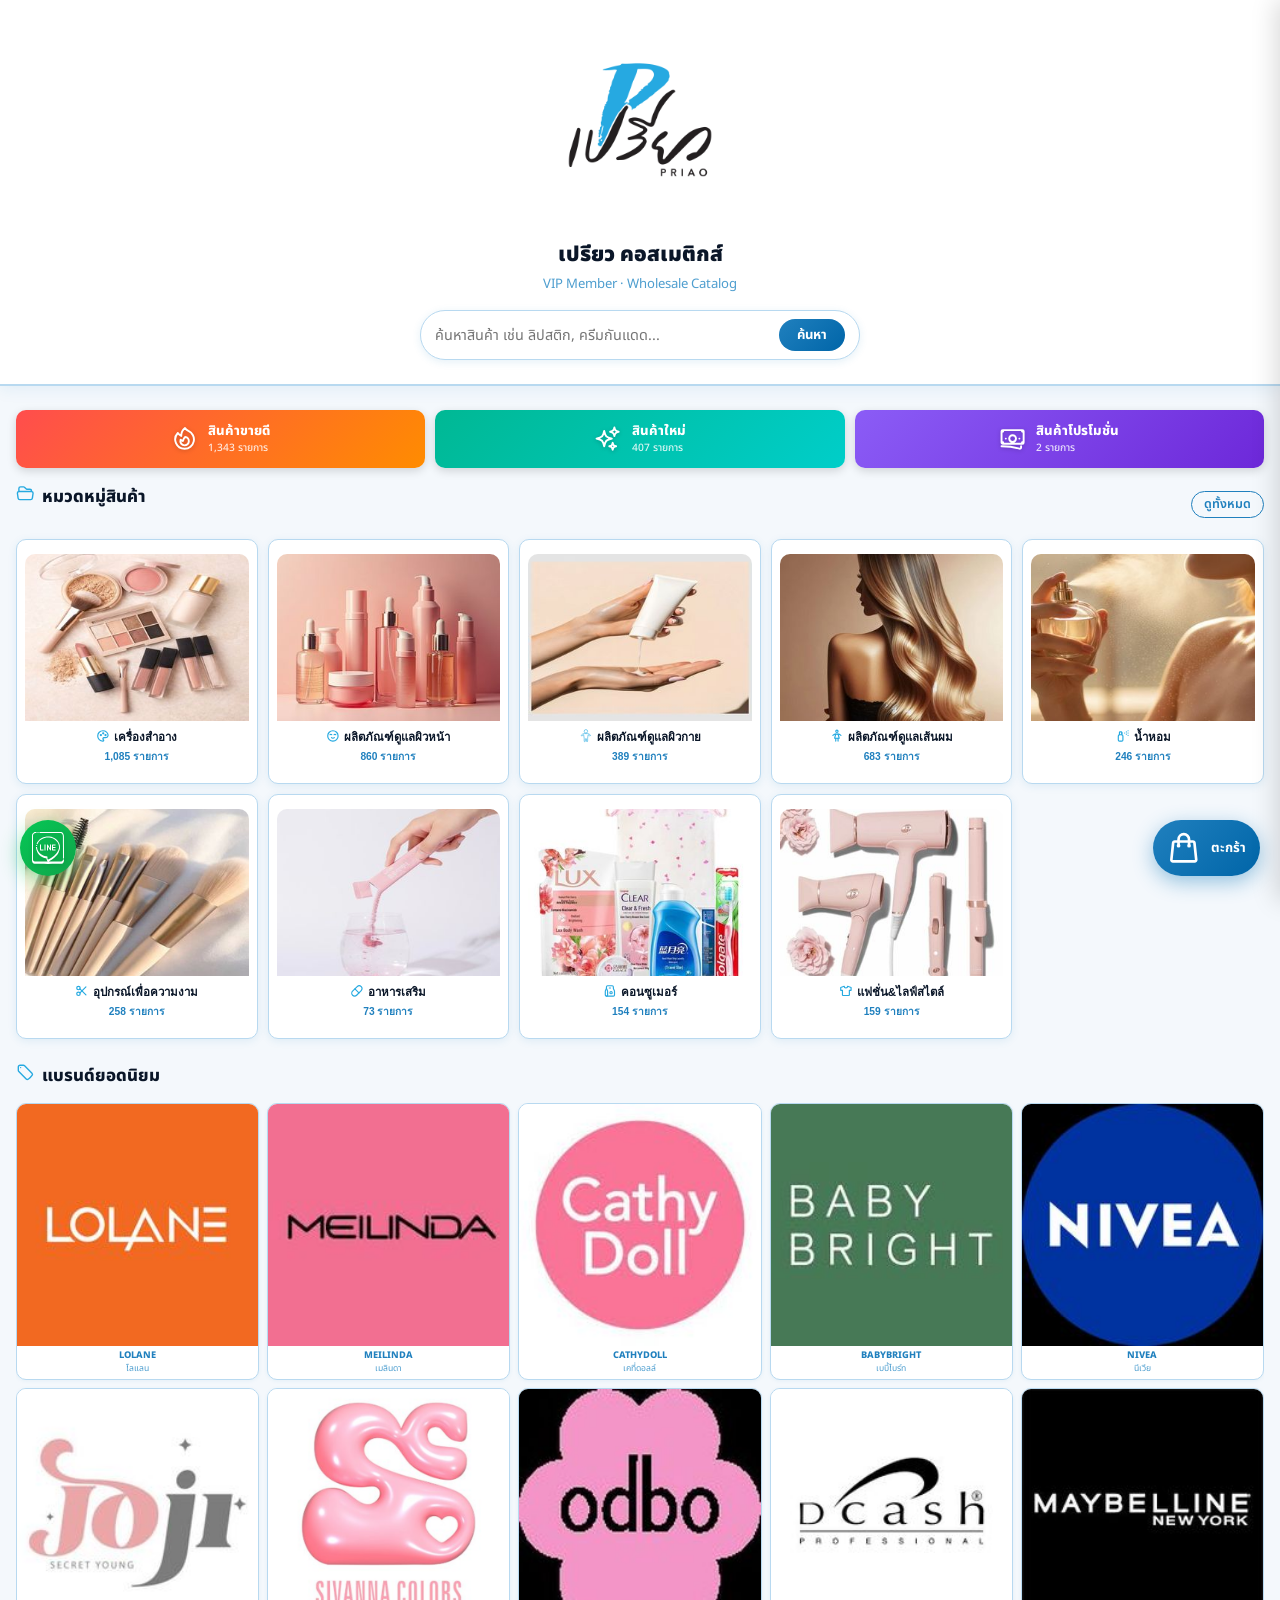
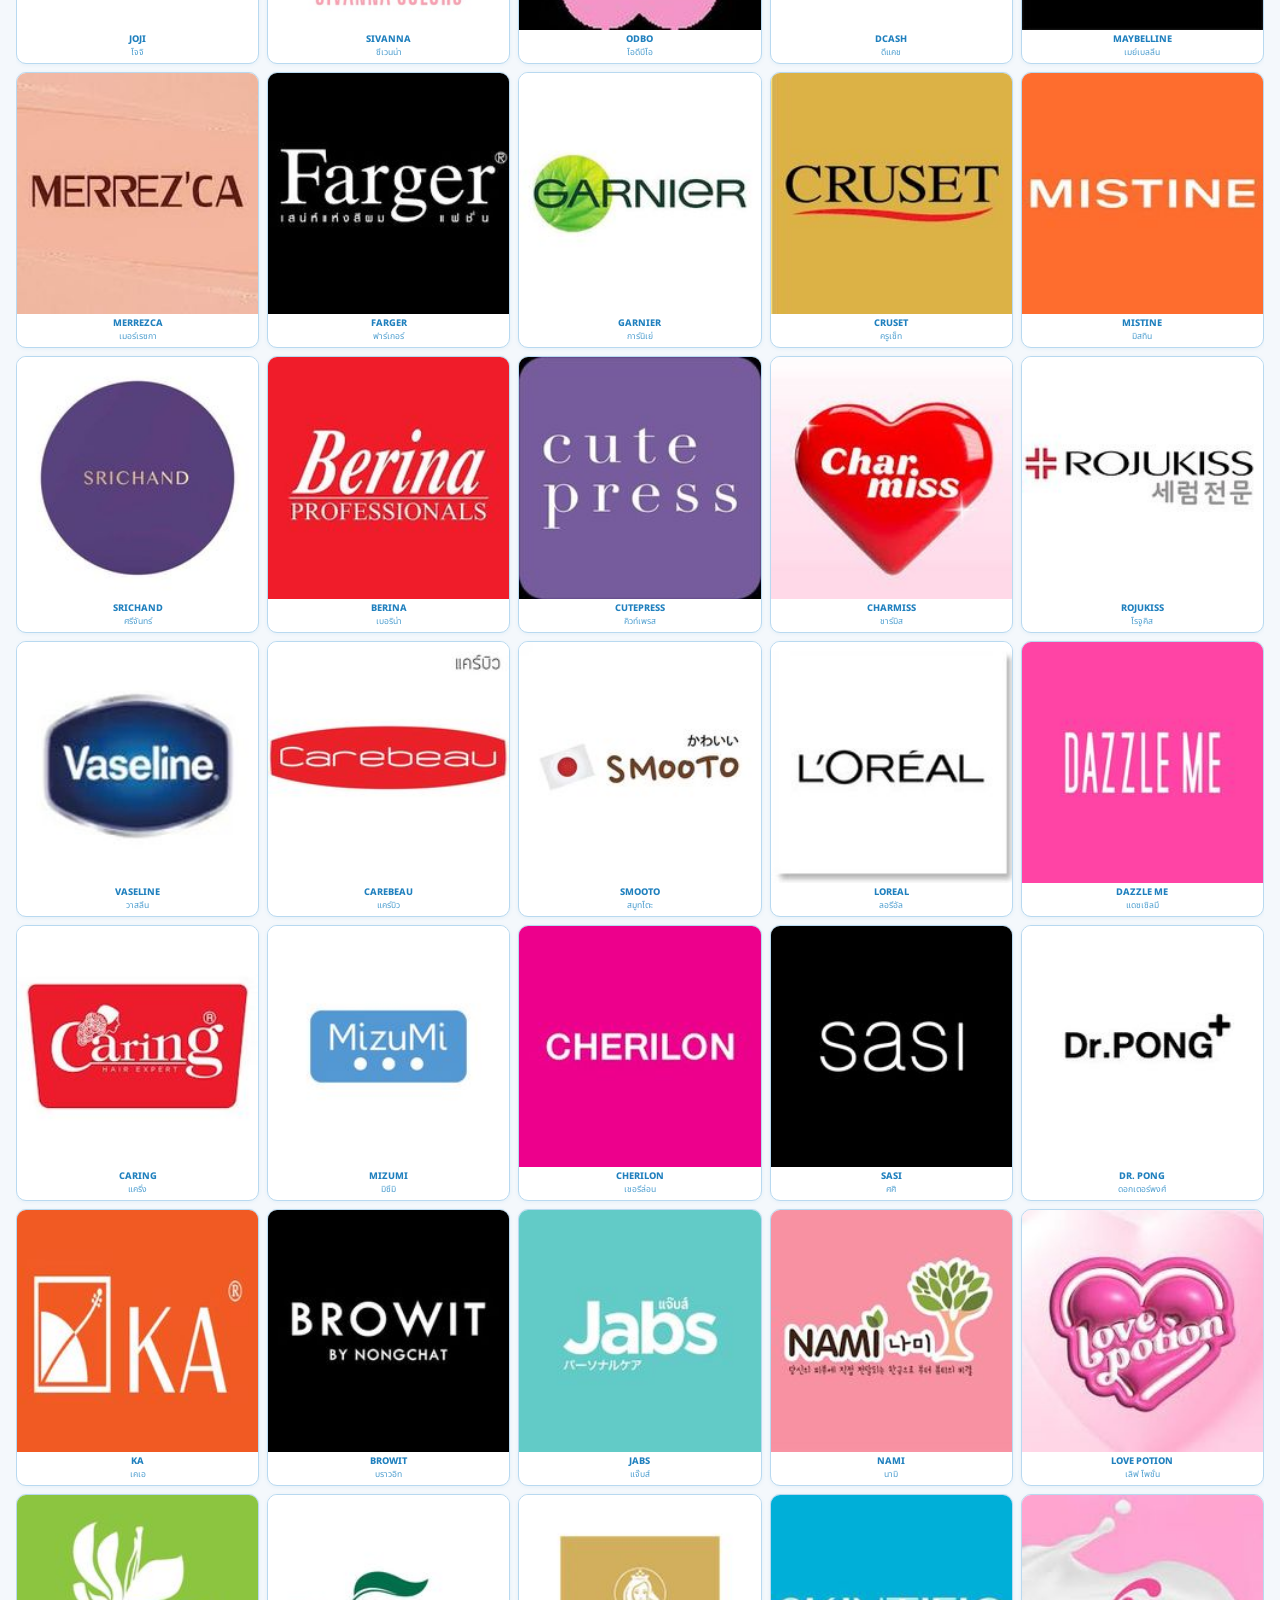
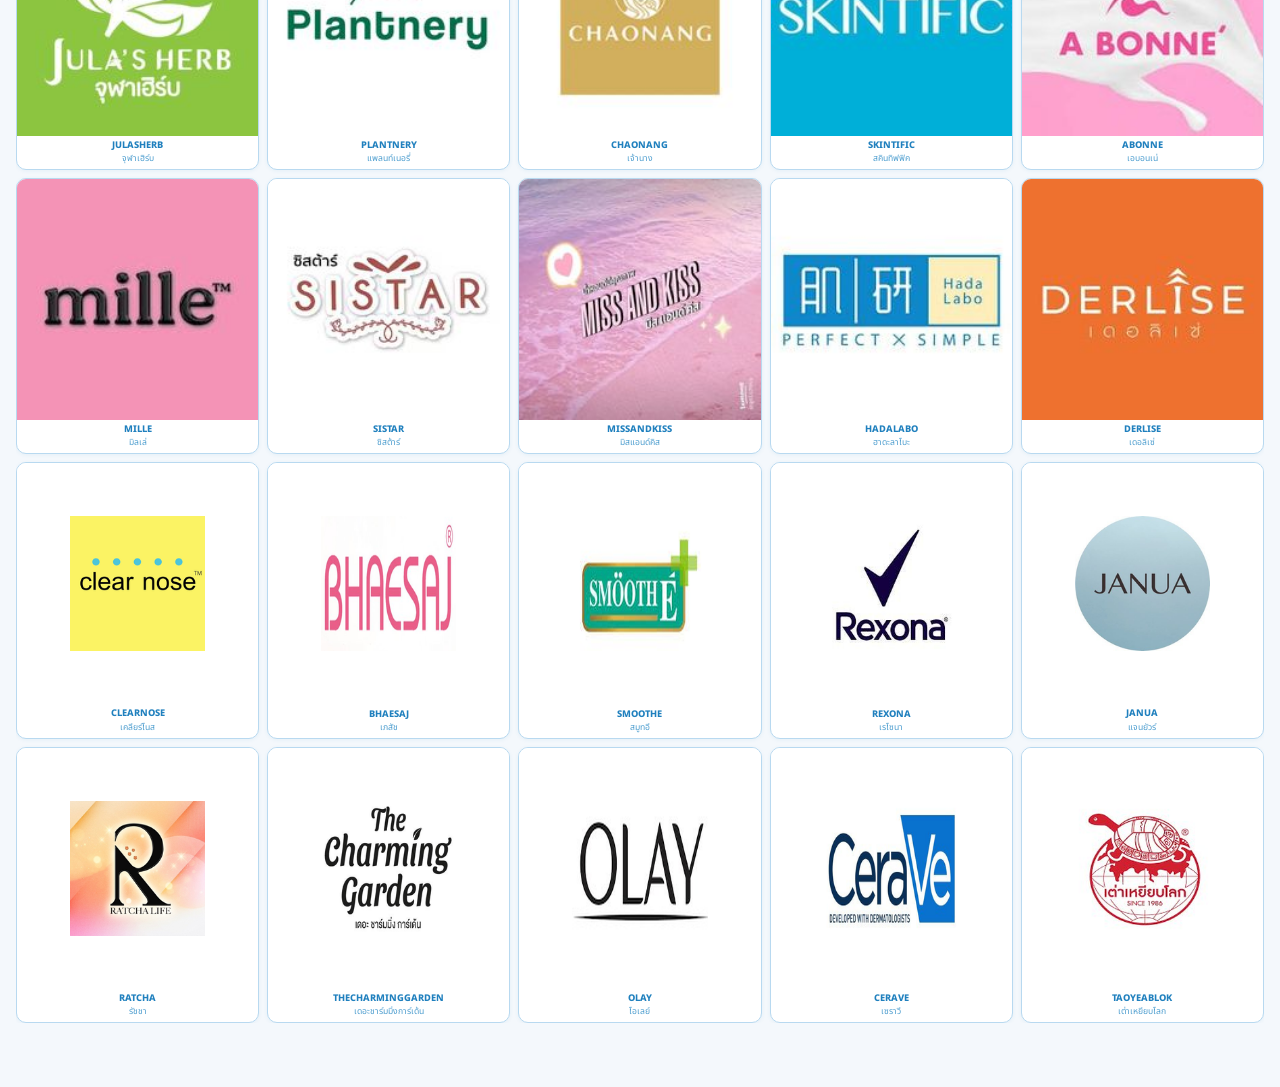
==== index.html @ 3123fd4d "Add files via upload" ====
<!DOCTYPE html>
<html lang="th">
<head>
<meta charset="UTF-8">
<meta name="viewport" content="width=device-width,initial-scale=1">
<!-- CSP ปิดชั่วคราว — เปิด LIFF in LINE app แล้ว block flex sendMessages
     จะกลับมาใส่หลังจาก map CSP violations แบบละเอียดผ่าน Report-Only mode
<meta http-equiv="Content-Security-Policy" content="...">
-->
<meta name="robots" content="noai, noimageai, noindex, nofollow">
<meta name="googlebot" content="noai, noimageai">
<meta name="ChatGPT-User" content="noai">
<meta name="GPTBot" content="noai">
<title>เปรียว คอสเมติกส์ — VIP Catalog</title>
<link rel="preconnect" href="https://fonts.googleapis.com">
<link href="https://fonts.googleapis.com/css2?family=Noto+Sans+Thai:wght@400;600;700;800;900&display=swap" rel="stylesheet">
<script charset="utf-8" src="https://static.line-scdn.net/liff/edge/2/sdk.js"></script>
<link rel="stylesheet" href="css/styles.css">
<link rel="stylesheet" href="css/bottom-nav.css">
</head>
<body>
<div class="loading" id="loading">
  <div class="spinner"></div>
  <div class="loading-txt" id="loadingTxt">กำลังโหลดสินค้า...</div>
  <div style="font-size:.75rem;color:#4e9ecf;margin-top:6px" id="loadingSub">รอสักครู่...</div>
</div>
<div id="home" style="display:none">
  <div class="hero">
    <div onclick="goHome()" style="cursor:pointer;display:inline-block" title="กลับหน้าหลัก"><img class="logo" src="assets/logo.jpg" alt="เปรียว คอสเมติกส์ (กลับหน้าหลัก)"></div>
    <h1 onclick="goHome()" style="cursor:pointer" title="กลับหน้าหลัก">เปรียว คอสเมติกส์</h1>
    <p>VIP Member · Wholesale Catalog</p>
    <div class="search-bar-wrap" style="position:relative;max-width:440px;margin:0 auto">
      <div class="search-bar">
        <input id="homeSearch" type="text" placeholder="ค้นหาสินค้า เช่น ลิปสติก, ครีมกันแดด..." autocomplete="off"
          oninput="onHomeSearchInput(this)"
          onfocus="showSearchSuggestions(this,'homeSearchDropdown')"
          onkeydown="if(event.key==='Enter'){doSearch(this.value);}else if(event.key==='Escape'){closeSearchDropdowns();}">
        <button onclick="doSearch()">ค้นหา</button>
      </div>
      <div class="search-dropdown" id="homeSearchDropdown"></div>
    </div>
  </div>
  <div class="quick-tabs">
    <div class="qtab qtab-hot" onclick="goTag('Hot')">
      <span class="qtab-icon"><svg class="hi-svg" xmlns="http://www.w3.org/2000/svg" fill="none" viewBox="0 0 24 24" stroke-width="1.8" stroke="currentColor" aria-hidden="true"><path stroke-linecap="round" stroke-linejoin="round" d="M15.362 5.214A8.252 8.252 0 0 1 12 21 8.25 8.25 0 0 1 6.038 7.047 8.287 8.287 0 0 0 9 9.601a8.983 8.983 0 0 1 3.361-6.867 8.21 8.21 0 0 0 3 2.48Z"/><path stroke-linecap="round" stroke-linejoin="round" d="M12 18a3.75 3.75 0 0 0 .495-7.467 5.99 5.99 0 0 0-1.925 3.546 5.974 5.974 0 0 1-2.133-1A3.75 3.75 0 0 0 12 18Z"/></svg></span>
      <div class="qtab-label">
        <span class="qtab-title">สินค้าขายดี</span>
        <span class="qtab-sub" id="qtabHotCount">1,320 รายการ</span></div>
    </div>
    <div class="qtab qtab-new" onclick="goTag('New')">
      <span class="qtab-icon"><svg class="hi-svg" xmlns="http://www.w3.org/2000/svg" fill="none" viewBox="0 0 24 24" stroke-width="1.8" stroke="currentColor" aria-hidden="true"><path stroke-linecap="round" stroke-linejoin="round" d="M9.813 15.904 9 18.75l-.813-2.846a4.5 4.5 0 0 0-3.09-3.09L2.25 12l2.846-.813a4.5 4.5 0 0 0 3.09-3.09L9 5.25l.813 2.846a4.5 4.5 0 0 0 3.09 3.09L15.75 12l-2.846.813a4.5 4.5 0 0 0-3.09 3.09ZM18.259 8.715 18 9.75l-.259-1.035a3.375 3.375 0 0 0-2.455-2.456L14.25 6l1.036-.259a3.375 3.375 0 0 0 2.455-2.456L18 2.25l.259 1.035a3.375 3.375 0 0 0 2.456 2.456L21.75 6l-1.035.259a3.375 3.375 0 0 0-2.456 2.456ZM16.894 20.567 16.5 21.75l-.394-1.183a2.25 2.25 0 0 0-1.423-1.423L13.5 18.75l1.183-.394a2.25 2.25 0 0 0 1.423-1.423l.394-1.183.394 1.183a2.25 2.25 0 0 0 1.423 1.423l1.183.394-1.183.394a2.25 2.25 0 0 0-1.423 1.423Z"/></svg></span>
      <div class="qtab-label">
        <span class="qtab-title">สินค้าใหม่</span>
        <span class="qtab-sub" id="qtabNewCount">424 รายการ</span>
      </div>
    </div>
    <div class="qtab qtab-promo" onclick="goTag('Promo')">
      <span class="qtab-icon"><svg class="hi-svg" xmlns="http://www.w3.org/2000/svg" fill="none" viewBox="0 0 24 24" stroke-width="1.8" stroke="currentColor" aria-hidden="true"><path stroke-linecap="round" stroke-linejoin="round" d="M2.25 18.75a60.07 60.07 0 0 1 15.797 2.101c.727.198 1.453-.342 1.453-1.096V18.75M3.75 4.5v.75A.75.75 0 0 1 3 6h-.75m0 0v-.375c0-.621.504-1.125 1.125-1.125H20.25M2.25 6v9m18-10.5v.75c0 .414.336.75.75.75h.75m-1.5-1.5h.375c.621 0 1.125.504 1.125 1.125v9.75c0 .621-.504 1.125-1.125 1.125h-.375m1.5-1.5H21a.75.75 0 0 0-.75.75v.75m0 0H3.75m0 0h-.375a1.125 1.125 0 0 1-1.125-1.125V15m1.5 1.5v-.75A.75.75 0 0 0 3 15h-.75M15 12a3 3 0 1 1-6 0 3 3 0 0 1 6 0Zm3 0h.008v.008H18V12Zm-12 0h.008v.008H6V12Z"/></svg></span>
      <div class="qtab-label">
        <span class="qtab-title">สินค้าโปรโมชั่น</span>
        <span class="qtab-sub" id="qtabPromoCount">— รายการ</span>
      </div>
    </div>
  </div>

  <div class="sec">
    <div class="sec-hdr">
      <span class="sec-title"><span class="sec-title-icon"><svg class="hi-svg" xmlns="http://www.w3.org/2000/svg" fill="none" viewBox="0 0 24 24" stroke-width="1.8" stroke="currentColor" aria-hidden="true"><path stroke-linecap="round" stroke-linejoin="round" d="M3.75 9.776c.112-.017.227-.026.344-.026h15.812c.117 0 .232.009.344.026m-16.5 0a2.25 2.25 0 0 0-1.883 2.542l.857 6a2.25 2.25 0 0 0 2.227 1.932H19.05a2.25 2.25 0 0 0 2.227-1.932l.857-6a2.25 2.25 0 0 0-1.883-2.542m-16.5 0V6A2.25 2.25 0 0 1 6 3.75h3.879a1.5 1.5 0 0 1 1.06.44l2.122 2.12a1.5 1.5 0 0 0 1.06.44H18A2.25 2.25 0 0 1 20.25 9v.776"/></svg></span> หมวดหมู่สินค้า</span>
      <button class="sec-all" onclick="goCat('all')">ดูทั้งหมด</button>
    </div>
    <div class="cat-grid">
<button class="cat-card" onclick="goCat('C01')"><img class="cat-card__img" src="assets/categories/C01.jpg" alt="💄 เครื่องสำอาง"><div class="cat-card__body"><div class="cat-name"><span class="cat-card__icon"><svg class="cat-card__icon-svg" xmlns="http://www.w3.org/2000/svg" viewBox="0 0 24 24" fill="none" stroke="currentColor" stroke-width="2" stroke-linecap="round" stroke-linejoin="round"><path d="M12 21a9 9 0 0 1 0 -18c4.97 0 9 3.582 9 8c0 1.06 -.474 2.078 -1.318 2.828c-.844 .75 -1.989 1.172 -3.182 1.172h-2.5a2 2 0 0 0 -1 3.75a1.3 1.3 0 0 1 -1 2.25"/><path d="M7.5 10.5a1 1 0 1 0 2 0a1 1 0 1 0 -2 0"/><path d="M11.5 7.5a1 1 0 1 0 2 0a1 1 0 1 0 -2 0"/><path d="M15.5 10.5a1 1 0 1 0 2 0a1 1 0 1 0 -2 0"/></svg></span>เครื่องสำอาง</div><div class="cat-cnt">1,085 รายการ</div></div></button>
<button class="cat-card" onclick="goCat('C02')"><img class="cat-card__img" src="assets/categories/C02.jpg" alt="🧴 ผลิตภัณฑ์ดูแลผิวหน้า"><div class="cat-card__body"><div class="cat-name"><span class="cat-card__icon"><svg class="cat-card__icon-svg" xmlns="http://www.w3.org/2000/svg" viewBox="0 0 24 24" fill="none" stroke="currentColor" stroke-width="2" stroke-linecap="round" stroke-linejoin="round"><path d="M12 21a9 9 0 1 1 0 -18a9 9 0 0 1 0 18"/><path d="M10 10c-.5 -1 -2.5 -1 -3 0"/><path d="M17 10c-.5 -1 -2.5 -1 -3 0"/><path d="M14.5 15a3.5 3.5 0 0 1 -5 0"/></svg></span>ผลิตภัณฑ์ดูแลผิวหน้า</div><div class="cat-cnt">860 รายการ</div></div></button>
<button class="cat-card" onclick="goCat('C03')"><img class="cat-card__img" src="assets/categories/C03.jpg" alt="🛁 ผลิตภัณฑ์ดูแลผิวกาย"><div class="cat-card__body"><div class="cat-name"><span class="cat-card__icon"><svg class="cat-card__icon-svg" xmlns="http://www.w3.org/2000/svg" viewBox="0 0 24 24" fill="currentColor"><path d="M15 8c1.628 0 3.2 .787 4.707 2.293a1 1 0 0 1 -1.414 1.414c-.848 -.848 -1.662 -1.369 -2.444 -1.587l-.849 5.944v4.936a1 1 0 0 1 -2 0v-4h-2v4a1 1 0 0 1 -2 0v-4.929l-.85 -5.951c-.781 .218 -1.595 .739 -2.443 1.587a1 1 0 1 1 -1.414 -1.414c1.506 -1.506 3.08 -2.293 4.707 -2.293z"/><path d="M12 1a3 3 0 1 1 -3 3l.005 -.176a3 3 0 0 1 2.995 -2.824"/></svg></span>ผลิตภัณฑ์ดูแลผิวกาย</div><div class="cat-cnt">389 รายการ</div></div></button>
<button class="cat-card" onclick="goCat('C04')"><img class="cat-card__img" src="assets/categories/C04.jpg" alt="💆 ผลิตภัณฑ์ดูแลเส้นผม"><div class="cat-card__body"><div class="cat-name"><span class="cat-card__icon"><svg class="cat-card__icon-svg" xmlns="http://www.w3.org/2000/svg" viewBox="0 0 24 24" fill="none" stroke="currentColor" stroke-width="2" stroke-linecap="round" stroke-linejoin="round"><path d="M10 16v5"/><path d="M14 16v5"/><path d="M8 16h8l-2 -7h-4l-2 7"/><path d="M5 11c1.667 -1.333 3.333 -2 5 -2"/><path d="M19 11c-1.667 -1.333 -3.333 -2 -5 -2"/><path d="M10 4a2 2 0 1 0 4 0a2 2 0 1 0 -4 0"/></svg></span>ผลิตภัณฑ์ดูแลเส้นผม</div><div class="cat-cnt">683 รายการ</div></div></button>
<button class="cat-card" onclick="goCat('C05')"><img class="cat-card__img" src="assets/categories/C05.jpg" alt="🌸 น้ำหอม"><div class="cat-card__body"><div class="cat-name"><span class="cat-card__icon"><svg class="cat-card__icon-svg" xmlns="http://www.w3.org/2000/svg" viewBox="0 0 24 24" fill="none" stroke="currentColor" stroke-width="2" stroke-linecap="round" stroke-linejoin="round"><path d="M4 12a2 2 0 0 1 2 -2h4a2 2 0 0 1 2 2v7a2 2 0 0 1 -2 2h-4a2 2 0 0 1 -2 -2l0 -7"/><path d="M6 10v-4a1 1 0 0 1 1 -1h2a1 1 0 0 1 1 1v4"/><path d="M15 7h.01"/><path d="M18 9h.01"/><path d="M18 5h.01"/><path d="M21 3h.01"/><path d="M21 7h.01"/><path d="M21 11h.01"/><path d="M10 7h1"/></svg></span>น้ำหอม</div><div class="cat-cnt">246 รายการ</div></div></button>
<button class="cat-card" onclick="goCat('C06')"><img class="cat-card__img" src="assets/categories/C06.jpg" alt="🛍️ อุปกรณ์เพื่อความงาม"><div class="cat-card__body"><div class="cat-name"><span class="cat-card__icon"><svg class="cat-card__icon-svg" xmlns="http://www.w3.org/2000/svg" viewBox="0 0 24 24" fill="none" stroke="currentColor" stroke-width="2" stroke-linecap="round" stroke-linejoin="round"><path d="M3 7a3 3 0 1 0 6 0a3 3 0 1 0 -6 0"/><path d="M3 17a3 3 0 1 0 6 0a3 3 0 1 0 -6 0"/><path d="M8.6 8.6l10.4 10.4"/><path d="M8.6 15.4l10.4 -10.4"/></svg></span>อุปกรณ์เพื่อความงาม</div><div class="cat-cnt">258 รายการ</div></div></button>
<button class="cat-card" onclick="goCat('C07')"><img class="cat-card__img" src="assets/categories/C07.jpg" alt="💊 อาหารเสริม"><div class="cat-card__body"><div class="cat-name"><span class="cat-card__icon"><svg class="cat-card__icon-svg" xmlns="http://www.w3.org/2000/svg" viewBox="0 0 24 24" fill="none" stroke="currentColor" stroke-width="2" stroke-linecap="round" stroke-linejoin="round"><path d="M4.5 12.5l8 -8a4.94 4.94 0 0 1 7 7l-8 8a4.94 4.94 0 0 1 -7 -7"/><path d="M8.5 8.5l7 7"/></svg></span>อาหารเสริม</div><div class="cat-cnt">73 รายการ</div></div></button>
<button class="cat-card" onclick="goCat('C08')"><img class="cat-card__img" src="assets/categories/C08.jpg" alt="🛒 คอนซูเมอร์"><div class="cat-card__body"><div class="cat-name"><span class="cat-card__icon"><svg class="cat-card__icon-svg" xmlns="http://www.w3.org/2000/svg" viewBox="0 0 24 24" fill="none" stroke="currentColor" stroke-width="2" stroke-linecap="round" stroke-linejoin="round"><path d="M8 3h8a2 2 0 0 1 2 2v1.82a5 5 0 0 0 .528 2.236l.944 1.888a5 5 0 0 1 .528 2.236v5.82a2 2 0 0 1 -2 2h-12a2 2 0 0 1 -2 -2v-5.82a5 5 0 0 1 .528 -2.236l1.472 -2.944v-3a2 2 0 0 1 2 -2"/><path d="M12 15a2 2 0 1 0 4 0a2 2 0 1 0 -4 0"/><path d="M6 21a2 2 0 0 0 2 -2v-5.82a5 5 0 0 0 -.528 -2.236l-1.472 -2.944"/><path d="M11 7h2"/></svg></span>คอนซูเมอร์</div><div class="cat-cnt">154 รายการ</div></div></button>
<button class="cat-card" onclick="goCat('C09')"><img class="cat-card__img" src="assets/categories/C09.jpg" alt="👜 แฟชั่น&amp;ไลฟ์สไตล์"><div class="cat-card__body"><div class="cat-name"><span class="cat-card__icon"><svg class="cat-card__icon-svg" xmlns="http://www.w3.org/2000/svg" viewBox="0 0 24 24" fill="none" stroke="currentColor" stroke-width="2" stroke-linecap="round" stroke-linejoin="round"><path d="M15 4l6 2v5h-3v8a1 1 0 0 1 -1 1h-10a1 1 0 0 1 -1 -1v-8h-3v-5l6 -2a3 3 0 0 0 6 0"/></svg></span>แฟชั่น&amp;ไลฟ์สไตล์</div><div class="cat-cnt">159 รายการ</div></div></button>
    </div>
  </div>
  <div class="sec">
    <div class="sec-title"><span class="sec-title-icon"><svg class="hi-svg" xmlns="http://www.w3.org/2000/svg" fill="none" viewBox="0 0 24 24" stroke-width="1.8" stroke="currentColor" aria-hidden="true"><path stroke-linecap="round" stroke-linejoin="round" d="M9.568 3H5.25A2.25 2.25 0 0 0 3 5.25v4.318c0 .597.237 1.17.659 1.591l9.581 9.581c.699.699 1.78.872 2.607.33a18.095 18.095 0 0 0 5.223-5.223c.542-.827.369-1.908-.33-2.607L11.16 3.66A2.25 2.25 0 0 0 9.568 3Z"/><path stroke-linecap="round" stroke-linejoin="round" d="M6 6h.008v.008H6V6Z"/></svg></span> แบรนด์ยอดนิยม</div>
    <div class="brand-grid">
<div class="bsq" onclick="goB('LOLANE โลแลน')" title="LOLANE โลแลน"><img src="assets/brands/LOLANE.jpg" alt="LOLANE"><div class="bsq-en">LOLANE</div><div class="bsq-th">โลแลน</div></div>
<div class="bsq" onclick="goB('MEILINDA เมลินดา')" title="MEILINDA เมลินดา"><img src="assets/brands/MEILINDA.jpg" alt="MEILINDA"><div class="bsq-en">MEILINDA</div><div class="bsq-th">เมลินดา</div></div>
<div class="bsq" onclick="goB('CATHYDOLL เคที่ดอลล์')" title="CATHYDOLL เคที่ดอลล์"><img src="assets/brands/CATHYDOLL.jpg" alt="CATHYDOLL"><div class="bsq-en">CATHYDOLL</div><div class="bsq-th">เคที่ดอลล์</div></div>
<div class="bsq" onclick="goB('BABYBRIGHT เบบี้ไบร์ท')" title="BABYBRIGHT เบบี้ไบร์ท"><img src="assets/brands/BABYBRIGHT.jpg" alt="BABYBRIGHT"><div class="bsq-en">BABYBRIGHT</div><div class="bsq-th">เบบี้ไบร์ท</div></div>
<div class="bsq" onclick="goB('NIVEA นีเวีย')" title="NIVEA นีเวีย"><img src="assets/brands/NIVEA.jpg" alt="NIVEA"><div class="bsq-en">NIVEA</div><div class="bsq-th">นีเวีย</div></div>
<div class="bsq" onclick="goB('JOJI โจจิ')" title="JOJI โจจิ"><img src="assets/brands/JOJI.jpg" alt="JOJI"><div class="bsq-en">JOJI</div><div class="bsq-th">โจจิ</div></div>
<div class="bsq" onclick="goB('SIVANNA ซีเวนน่า')" title="SIVANNA ซีเวนน่า"><img src="assets/brands/SIVANNA.png" alt="SIVANNA"><div class="bsq-en">SIVANNA</div><div class="bsq-th">ซีเวนน่า</div></div>
<div class="bsq" onclick="goB('ODBO โอดีบีโอ')" title="ODBO โอดีบีโอ"><img src="assets/brands/ODBO.jpg" alt="ODBO"><div class="bsq-en">ODBO</div><div class="bsq-th">โอดีบีโอ</div></div>
<div class="bsq" onclick="goB('DCASH ดีแคช')" title="DCASH ดีแคช"><img src="assets/brands/DCASH.jpg" alt="DCASH"><div class="bsq-en">DCASH</div><div class="bsq-th">ดีแคช</div></div>
<div class="bsq" onclick="goB('MAYBELLINE เมย์เบลลีน')" title="MAYBELLINE เมย์เบลลีน"><img src="assets/brands/MAYBELLINE.jpg" alt="MAYBELLINE"><div class="bsq-en">MAYBELLINE</div><div class="bsq-th">เมย์เบลลีน</div></div>
<div class="bsq" onclick="goB('MERREZCA เมอร์เรซกา')" title="MERREZCA เมอร์เรซกา"><img src="assets/brands/MERREZCA.jpg" alt="MERREZCA"><div class="bsq-en">MERREZCA</div><div class="bsq-th">เมอร์เรซกา</div></div>
<div class="bsq" onclick="goB('FARGER ฟาร์เกอร์')" title="FARGER ฟาร์เกอร์"><img src="assets/brands/FARGER.jpg" alt="FARGER"><div class="bsq-en">FARGER</div><div class="bsq-th">ฟาร์เกอร์</div></div>
<div class="bsq" onclick="goB('GARNIER การ์นิเย่')" title="GARNIER การ์นิเย่"><img src="assets/brands/GARNIER.jpg" alt="GARNIER"><div class="bsq-en">GARNIER</div><div class="bsq-th">การ์นิเย่</div></div>
<div class="bsq" onclick="goB('CRUSET ครูเซ็ท')" title="CRUSET ครูเซ็ท"><img src="assets/brands/CRUSET.jpg" alt="CRUSET"><div class="bsq-en">CRUSET</div><div class="bsq-th">ครูเซ็ท</div></div>
<div class="bsq" onclick="goB('MISTINE มิสทิน')" title="MISTINE มิสทิน"><img src="assets/brands/MISTINE.jpg" alt="MISTINE"><div class="bsq-en">MISTINE</div><div class="bsq-th">มิสทิน</div></div>
<div class="bsq" onclick="goB('SRICHAND ศรีจันทร์')" title="SRICHAND ศรีจันทร์"><img src="assets/brands/SRICHAND.jpg" alt="SRICHAND"><div class="bsq-en">SRICHAND</div><div class="bsq-th">ศรีจันทร์</div></div>
<div class="bsq" onclick="goB('BERINA เบอริน่า')" title="BERINA เบอริน่า"><img src="assets/brands/BERINA.jpg" alt="BERINA"><div class="bsq-en">BERINA</div><div class="bsq-th">เบอริน่า</div></div>
<div class="bsq" onclick="goB('CUTEPRESS คิวท์เพรส')" title="CUTEPRESS คิวท์เพรส"><img src="assets/brands/CUTEPRESS.jpg" alt="CUTEPRESS"><div class="bsq-en">CUTEPRESS</div><div class="bsq-th">คิวท์เพรส</div></div>
<div class="bsq" onclick="goB('CHARMISS ชาร์มิส')" title="CHARMISS ชาร์มิส"><img src="assets/brands/CHARMISS.jpg" alt="CHARMISS"><div class="bsq-en">CHARMISS</div><div class="bsq-th">ชาร์มิส</div></div>
<div class="bsq" onclick="goB('ROJUKISS โรจูคิส')" title="ROJUKISS โรจูคิส"><img src="assets/brands/ROJUKISS.jpg" alt="ROJUKISS"><div class="bsq-en">ROJUKISS</div><div class="bsq-th">โรจูคิส</div></div>
<div class="bsq" onclick="goB('VASELINE วาสลีน')" title="VASELINE วาสลีน"><img src="assets/brands/VASELINE.jpg" alt="VASELINE"><div class="bsq-en">VASELINE</div><div class="bsq-th">วาสลีน</div></div>
<div class="bsq" onclick="goB('CAREBEAU แคร์บิว')" title="CAREBEAU แคร์บิว"><img src="assets/brands/CAREBEAU.jpg" alt="CAREBEAU"><div class="bsq-en">CAREBEAU</div><div class="bsq-th">แคร์บิว</div></div>
<div class="bsq" onclick="goB('SMOOTO สมูทโตะ')" title="SMOOTO สมูทโตะ"><img src="assets/brands/SMOOTO.jpg" alt="SMOOTO"><div class="bsq-en">SMOOTO</div><div class="bsq-th">สมูทโตะ</div></div>
<div class="bsq" onclick="goB('LOREAL ลอรีอัล')" title="LOREAL ลอรีอัล"><img src="assets/brands/LOREAL.jpg" alt="LOREAL"><div class="bsq-en">LOREAL</div><div class="bsq-th">ลอรีอัล</div></div>
<div class="bsq" onclick="goB('DAZZLE ME แดซเซิลมี')" title="DAZZLE ME แดซเซิลมี"><img src="assets/brands/DAZZLE.jpg" alt="DAZZLE ME"><div class="bsq-en">DAZZLE ME</div><div class="bsq-th">แดซเซิลมี</div></div>
<div class="bsq" onclick="goB('CARING แคริ่ง')" title="CARING แคริ่ง"><img src="assets/brands/CARING.jpg" alt="CARING"><div class="bsq-en">CARING</div><div class="bsq-th">แคริ่ง</div></div>
<div class="bsq" onclick="goB('MIZUMI มิซึมิ')" title="MIZUMI มิซึมิ"><img src="assets/brands/MIZUMI.jpg" alt="MIZUMI"><div class="bsq-en">MIZUMI</div><div class="bsq-th">มิซึมิ</div></div>
<div class="bsq" onclick="goB('CHERILON เชอรีล่อน')" title="CHERILON เชอรีล่อน"><img src="assets/brands/CHERILON.jpg" alt="CHERILON"><div class="bsq-en">CHERILON</div><div class="bsq-th">เชอรีล่อน</div></div>
<div class="bsq" onclick="goB('SASI ศศิ')" title="SASI ศศิ"><img src="assets/brands/SASI.jpg" alt="SASI"><div class="bsq-en">SASI</div><div class="bsq-th">ศศิ</div></div>
<div class="bsq" onclick="goB('DR. PONG ดอกเตอร์พงศ์')" title="DR. PONG ดอกเตอร์พงศ์"><img src="assets/brands/DR.jpg" alt="DR. PONG"><div class="bsq-en">DR. PONG</div><div class="bsq-th">ดอกเตอร์พงศ์</div></div>
<div class="bsq" onclick="goB('KA เคเอ')" title="KA เคเอ"><img src="assets/brands/KA.jpg" alt="KA"><div class="bsq-en">KA</div><div class="bsq-th">เคเอ</div></div>
<div class="bsq" onclick="goB('BROWIT บราวอิท')" title="BROWIT บราวอิท"><img src="assets/brands/BROWIT.jpg" alt="BROWIT"><div class="bsq-en">BROWIT</div><div class="bsq-th">บราวอิท</div></div>
<div class="bsq" onclick="goB('JABS แจ๊บส์')" title="JABS แจ๊บส์"><img src="assets/brands/JABS.jpg" alt="JABS"><div class="bsq-en">JABS</div><div class="bsq-th">แจ๊บส์</div></div>
<div class="bsq" onclick="goB('NAMI นามิ')" title="NAMI นามิ"><img src="assets/brands/NAMI.jpg" alt="NAMI"><div class="bsq-en">NAMI</div><div class="bsq-th">นามิ</div></div>
<div class="bsq" onclick="goB('LOVE POTION เลิฟ โพชั่น')" title="LOVE POTION เลิฟ โพชั่น"><img src="assets/brands/LOVE.jpg" alt="LOVE POTION"><div class="bsq-en">LOVE POTION</div><div class="bsq-th">เลิฟ โพชั่น</div></div>
<div class="bsq" onclick="goB('JULASHERB จุฬาเฮิร์บ')" title="JULASHERB จุฬาเฮิร์บ"><img src="assets/brands/JULASHERB.jpg" alt="JULASHERB"><div class="bsq-en">JULASHERB</div><div class="bsq-th">จุฬาเฮิร์บ</div></div>
<div class="bsq" onclick="goB('PLANTNERY แพลนท์เนอรี่')" title="PLANTNERY แพลนท์เนอรี่"><img src="assets/brands/PLANTNERY.jpg" alt="PLANTNERY"><div class="bsq-en">PLANTNERY</div><div class="bsq-th">แพลนท์เนอรี่</div></div>
<div class="bsq" onclick="goB('CHAONANG เจ้านาง')" title="CHAONANG เจ้านาง"><img src="assets/brands/CHAONANG.jpg" alt="CHAONANG"><div class="bsq-en">CHAONANG</div><div class="bsq-th">เจ้านาง</div></div>
<div class="bsq" onclick="goB('SKINTIFIC สคินทิฟฟิค')" title="SKINTIFIC สคินทิฟฟิค"><img src="assets/brands/SKINTIFIC.jpg" alt="SKINTIFIC"><div class="bsq-en">SKINTIFIC</div><div class="bsq-th">สคินทิฟฟิค</div></div>
<div class="bsq" onclick="goB('ABONNE เอบอนเน่')" title="ABONNE เอบอนเน่"><img src="assets/brands/ABONNE.jpg" alt="ABONNE"><div class="bsq-en">ABONNE</div><div class="bsq-th">เอบอนเน่</div></div>
<div class="bsq" onclick="goB('MILLE มิลเล่')" title="MILLE มิลเล่"><img src="assets/brands/MILLE.jpg" alt="MILLE"><div class="bsq-en">MILLE</div><div class="bsq-th">มิลเล่</div></div>
<div class="bsq" onclick="goB('SISTAR ซิสต้าร์')" title="SISTAR ซิสต้าร์"><img src="assets/brands/SISTAR.jpg" alt="SISTAR"><div class="bsq-en">SISTAR</div><div class="bsq-th">ซิสต้าร์</div></div>
<div class="bsq" onclick="goB('MISSANDKISS มิสแอนด์คิส')" title="MISSANDKISS มิสแอนด์คิส"><img src="assets/brands/MISSANDKISS.jpg" alt="MISSANDKISS"><div class="bsq-en">MISSANDKISS</div><div class="bsq-th">มิสแอนด์คิส</div></div>
<div class="bsq" onclick="goB('HADALABO ฮาดะลาโบะ')" title="HADALABO ฮาดะลาโบะ"><img src="assets/brands/HADALABO.jpg" alt="HADALABO"><div class="bsq-en">HADALABO</div><div class="bsq-th">ฮาดะลาโบะ</div></div>
<div class="bsq" onclick="goB('DERLISE เดอลิเซ่')" title="DERLISE เดอลิเซ่"><img src="assets/brands/DERLISE.jpg" alt="DERLISE"><div class="bsq-en">DERLISE</div><div class="bsq-th">เดอลิเซ่</div></div>
<div class="bsq" onclick="goB('CLEARNOSE เคลียร์โนส')" title="CLEARNOSE เคลียร์โนส"><img class="logo" src="assets/brands/CLEARNOSE.png" alt="CLEARNOSE"><div class="bsq-en">CLEARNOSE</div><div class="bsq-th">เคลียร์โนส</div></div>
<div class="bsq" onclick="goB('BHAESAJ เภสัช')" title="BHAESAJ เภสัช"><img class="logo" src="assets/brands/BHAESAJ.png" alt="BHAESAJ"><div class="bsq-en">BHAESAJ</div><div class="bsq-th">เภสัช</div></div>
<div class="bsq" onclick="goB('SMOOTHE สมูทอี')" title="SMOOTHE สมูทอี"><img class="logo" src="assets/brands/SMOOTHE.png" alt="SMOOTHE"><div class="bsq-en">SMOOTHE</div><div class="bsq-th">สมูทอี</div></div>
<div class="bsq" onclick="goB('REXONA เรโซนา')" title="REXONA เรโซนา"><img class="logo" src="assets/brands/REXONA.png" alt="REXONA"><div class="bsq-en">REXONA</div><div class="bsq-th">เรโซนา</div></div>
<div class="bsq" onclick="goB('JANUA แจนยัวร์')" title="JANUA แจนยัวร์"><img class="logo" src="assets/brands/JANUA.png" alt="JANUA"><div class="bsq-en">JANUA</div><div class="bsq-th">แจนยัวร์</div></div>
<div class="bsq" onclick="goB('RATCHA รัชชา')" title="RATCHA รัชชา"><img class="logo" src="assets/brands/RATCHA.png" alt="RATCHA"><div class="bsq-en">RATCHA</div><div class="bsq-th">รัชชา</div></div>
<div class="bsq" onclick="goB('THECHARMINGGARDEN เดอะชาร์มมิ่งการ์เด้น')" title="THECHARMINGGARDEN เดอะชาร์มมิ่งการ์เด้น"><img class="logo" src="assets/brands/THECHARMINGGARDEN.png" alt="THECHARMINGGARDEN"><div class="bsq-en">THECHARMINGGARDEN</div><div class="bsq-th">เดอะชาร์มมิ่งการ์เด้น</div></div>
<div class="bsq" onclick="goB('OLAY โอเลย์')" title="OLAY โอเลย์"><img class="logo" src="assets/brands/OLAY.png" alt="OLAY"><div class="bsq-en">OLAY</div><div class="bsq-th">โอเลย์</div></div>
<div class="bsq" onclick="goB('CERAVE เซราวี')" title="CERAVE เซราวี"><img class="logo" src="assets/brands/CERAVE.png" alt="CERAVE"><div class="bsq-en">CERAVE</div><div class="bsq-th">เซราวี</div></div>
<div class="bsq" onclick="goB('TAOYEABLOK เต่าเหยียบโลก')" title="TAOYEABLOK เต่าเหยียบโลก"><img class="logo" src="assets/brands/TAOYEABLOK.png" alt="TAOYEABLOK"><div class="bsq-en">TAOYEABLOK</div><div class="bsq-th">เต่าเหยียบโลก</div></div>
    </div></div>
    </div>
  </div>
</div>
<div id="catalog" style="display:none">
  <div class="pc-hdr">
    <button class="mob-hamburger" onclick="openMobDrawer()" aria-label="เมนูหมวดหมู่" title="หมวดหมู่"><span class="hamburger-icon"><svg class="drawer-svg" xmlns="http://www.w3.org/2000/svg" viewBox="0 0 24 24" fill="none" stroke="currentColor" stroke-width="2" stroke-linecap="round" stroke-linejoin="round"><path d="M4 5h16"/><path d="M4 12h16"/><path d="M4 19h16"/></svg></span></button>
    <div onclick="goHome()" style="cursor:pointer;flex-shrink:0;display:flex;align-items:center;transition:opacity .15s" onmouseover="this.style.opacity=0.75" onmouseout="this.style.opacity=1" title="กลับหน้าหลัก"><img src="assets/logo.jpg" alt="Logo (กลับหน้าหลัก)" style="pointer-events:none"></div>
    <span class="pc-hdr-title">VIP Catalog</span>
    <div class="pc-user-badge" id="pcUserBadge" style="display:none;align-items:center;gap:clamp(4px,1.2vw,8px);background:#e6f1fb;border:1.5px solid var(--border);border-radius:50px;padding:3px clamp(6px,2vw,12px) 3px 3px;flex-shrink:0;max-width:30%">
      <img id="pcUserAvatar" src="" alt="" style="width:clamp(22px,5.5vw,28px);height:clamp(22px,5.5vw,28px);border-radius:50%;object-fit:cover;background:#fff;flex-shrink:0">
      <span id="pcUserName" style="font-size:clamp(.62rem,1.9vw,.78rem);font-weight:700;color:var(--acc2);overflow:hidden;text-overflow:ellipsis;white-space:nowrap;min-width:0"></span>
    </div>
    <div class="pc-search-wrap" style="position:relative;flex:1;min-width:0;max-width:300px">
      <div class="pc-search">
        <span>🔍</span>
        <input id="catSearch" type="search" placeholder="ค้นหาสินค้า..." autocomplete="off"
          oninput="onCatSearchInput(this)"
          onfocus="showSearchSuggestions(this,'catSearchDropdown')"
          onkeydown="if(event.key==='Enter'){curSearch=this.value.trim();curPage=1;applyFilter();_updateHash();closeSearchDropdowns();}else if(event.key==='Escape'){closeSearchDropdowns();}">
      </div>
      <div class="search-dropdown" id="catSearchDropdown"></div>
    </div>
    <button class="home-btn" onclick="goHome()"><span class="home-btn-icon"><svg class="hi-svg" xmlns="http://www.w3.org/2000/svg" fill="none" viewBox="0 0 24 24" stroke-width="1.8" stroke="currentColor" aria-hidden="true"><path stroke-linecap="round" stroke-linejoin="round" d="M13.5 21v-7.5a.75.75 0 0 1 .75-.75h3a.75.75 0 0 1 .75.75V21m-4.5 0H2.36m11.14 0H18m0 0h3.64m-1.39 0V9.349M3.75 21V9.349m0 0a3.001 3.001 0 0 0 3.75-.615A2.993 2.993 0 0 0 9.75 9.75c.896 0 1.7-.393 2.25-1.016a2.993 2.993 0 0 0 2.25 1.016c.896 0 1.7-.393 2.25-1.015a3.001 3.001 0 0 0 3.75.614m-16.5 0a3.004 3.004 0 0 1-.621-4.72l1.189-1.19A1.5 1.5 0 0 1 5.378 3h13.243a1.5 1.5 0 0 1 1.06.44l1.19 1.189a3 3 0 0 1-.621 4.72M6.75 18h3.75a.75.75 0 0 0 .75-.75V13.5a.75.75 0 0 0-.75-.75H6.75a.75.75 0 0 0-.75.75v3.75c0 .414.336.75.75.75Z"/></svg></span><span class="home-btn-label"> หน้าหลัก</span></button>
    <button class="cart-btn" onclick="toggleCart()"><svg class="hi-svg" xmlns="http://www.w3.org/2000/svg" fill="none" viewBox="0 0 24 24" stroke-width="1.8" stroke="currentColor" aria-hidden="true"><path stroke-linecap="round" stroke-linejoin="round" d="M15.75 10.5V6a3.75 3.75 0 1 0-7.5 0v4.5m11.356-1.993 1.263 12c.07.665-.45 1.243-1.119 1.243H4.25a1.125 1.125 0 0 1-1.12-1.243l1.264-12A1.125 1.125 0 0 1 5.513 7.5h12.974c.576 0 1.059.435 1.119 1.007ZM8.625 10.5a.375.375 0 1 1-.75 0 .375.375 0 0 1 .75 0Zm7.5 0a.375.375 0 1 1-.75 0 .375.375 0 0 1 .75 0Z"/></svg><span class="cart-cnt" id="cartCnt" style="display:none">0</span></button>
  </div>
  <div class="mob-cats" id="mobCats"></div>
  <div class="pc-body">
    <nav class="pc-sidebar" id="sidebar"></nav>
    <main class="pc-main" id="mainContent">
      <div class="back-btn-bar" id="backBtnBar"><button class="back-btn" onclick="goBack()">◀ ย้อนกลับ</button></div>
      <div class="active-cat-bar" id="activeCatBar"><span id="activeCatIcon"></span><span id="activeCatLabel"></span></div>
      <div class="filter-bar">
        <span class="result-cnt" id="resultCnt">โหลดข้อมูล...</span>
        <div class="view-btns">
          <button class="view-btn active" id="vGrid" onclick="setView('grid')">▦</button>
          <button class="view-btn" id="vList" onclick="setView('list')">☰</button>
        </div>
      </div>
      <div class="subcat-bar" id="subcatBar"></div>
      <div id="prodArea"></div>
      <div class="pagination" id="pagination"></div>
    </main>
  </div>
</div>
<a href="https://lin.ee/mDhRNMT" target="_blank" rel="noopener noreferrer" class="line-fab" id="lineFab" title="แชทกับร้าน Priao บน LINE OA" aria-label="LINE chat" style="display:flex;position:fixed;bottom:24px;left:20px;width:56px;height:56px;border-radius:50%;background:linear-gradient(135deg,#06c755,#0fa54a);color:#fff;text-decoration:none;cursor:pointer;box-shadow:0 6px 20px rgba(6,199,85,.45);z-index:200;align-items:center;justify-content:center;border:none;padding:0">
  <svg viewBox="0 0 512 512" xmlns="http://www.w3.org/2000/svg" fill="#fff" aria-hidden="true" focusable="false" width="32" height="32" style="width:32px;height:32px;display:block"><g transform="translate(0,512) scale(0.1,-0.1)" stroke="none"><path d="M445 5108 c-27 -5 -86 -27 -131 -48 -152 -73 -274 -232 -303 -394 -15 -83 -15 -4129 0 -4212 35 -194 186 -361 389 -430 53 -18 129 -19 2160 -19 2031 0 2107 1 2160 19 137 46 235 121 309 235 65 101 82 166 88 324 l6 137 -42 0 c-41 0 -41 0 -42 38 l-1 37 -10 -37 c-9 -33 -14 -38 -39 -38 -29 0 -29 -1 -29 -56 0 -50 -4 -62 -35 -100 -47 -57 -143 -119 -222 -144 -63 -19 -91 -20 -1072 -20 -856 1 -1000 3 -968 14 91 33 392 214 592 357 468 334 805 690 985 1040 76 147 183 433 217 576 28 122 26 490 -5 630 -161 738 -831 1286 -1681 1374 -152 16 -423 6 -576 -20 -506 -86 -944 -340 -1232 -713 -70 -92 -165 -253 -203 -347 -18 -45 -31 -83 -29 -85 2 -1 36 -14 76 -28 l71 -25 37 84 c312 720 1196 1121 2067 937 437 -92 815 -327 1065 -664 78 -105 184 -316 217 -432 54 -190 71 -441 41 -623 -80 -493 -528 -1034 -1251 -1508 -87 -57 -215 -135 -283 -173 -104 -57 -134 -69 -182 -72 -51 -4 -60 -2 -83 21 l-26 26 0 189 c0 175 -1 191 -20 215 -12 15 -34 28 -53 31 -18 3 -83 12 -145 21 -313 45 -627 176 -871 365 -47 37 -131 114 -186 171 -163 170 -265 336 -334 544 -38 115 -71 287 -71 374 l0 41 -82 0 -81 0 6 -98 c8 -125 38 -277 78 -384 17 -46 48 -132 70 -193 87 -240 204 -430 374 -600 160 -162 309 -266 526 -369 174 -82 361 -139 547 -167 l82 -12 0 -74 c0 -79 14 -126 55 -179 14 -18 25 -45 25 -61 0 -79 49 -153 113 -172 20 -6 -352 -10 -999 -10 -1007 -1 -1033 -1 -1097 19 -79 25 -175 87 -222 145 l-35 42 2 2019 3 2019 22 54 c46 112 124 191 230 232 45 17 86 23 181 27 l122 4 0 79 0 79 -112 -1 c-62 -1 -135 -5 -163 -11z"/><path d="M880 5040 l0 -80 80 0 80 0 0 80 0 80 -80 0 -80 0 0 -80z"/><path d="M1200 5040 l0 -80 1723 -2 1722 -3 45 -21 c94 -44 156 -121 204 -252 63 -176 59 -62 63 -2019 l4 -1783 80 0 80 0 -4 1798 c-3 1786 -3 1798 -24 1892 -71 319 -209 492 -431 539 -38 8 -543 11 -1757 11 l-1705 0 0 -80z"/><path d="M1280 2665 l0 -456 25 -24 24 -25 256 0 255 0 0 80 0 80 -200 0 -200 0 0 400 0 400 -80 0 -80 0 0 -455z"/><path d="M2000 2640 l0 -480 80 0 80 0 0 480 0 480 -80 0 -80 0 0 -480z"/><path d="M2425 3095 l-25 -24 0 -456 0 -455 80 0 80 0 2 292 3 292 169 -283 c93 -155 177 -286 187 -292 31 -16 69 -10 94 16 l25 24 0 456 0 455 -80 0 -80 0 -2 -292 -3 -292 -169 283 c-93 155 -177 286 -187 292 -31 16 -69 10 -94 -16z"/><path d="M3225 3095 l-25 -24 0 -431 0 -431 25 -24 24 -25 256 0 255 0 0 80 0 80 -200 0 -200 0 0 120 0 120 200 0 200 0 0 80 0 80 -200 0 -200 0 0 120 0 120 200 0 200 0 0 80 0 80 -255 0 -256 0 -24 -25z"/><path d="M677 3053 c-3 -4 -10 -41 -17 -82 -14 -84 -10 -91 51 -91 20 0 50 -3 66 -6 l29 -6 13 72 c7 40 9 75 5 79 -5 5 -31 14 -59 21 -27 6 -57 14 -67 16 -9 3 -18 1 -21 -3z"/></g></svg>
</a>
<button class="cart-fab" id="cartFab" onclick="toggleCart()"><svg class="hi-svg" xmlns="http://www.w3.org/2000/svg" fill="none" viewBox="0 0 24 24" stroke-width="1.8" stroke="currentColor" aria-hidden="true"><path stroke-linecap="round" stroke-linejoin="round" d="M15.75 10.5V6a3.75 3.75 0 1 0-7.5 0v4.5m11.356-1.993 1.263 12c.07.665-.45 1.243-1.119 1.243H4.25a1.125 1.125 0 0 1-1.12-1.243l1.264-12A1.125 1.125 0 0 1 5.513 7.5h12.974c.576 0 1.059.435 1.119 1.007ZM8.625 10.5a.375.375 0 1 1-.75 0 .375.375 0 0 1 .75 0Zm7.5 0a.375.375 0 1 1-.75 0 .375.375 0 0 1 .75 0Z"/></svg><span id="cartFabLabel" style="font-size:.82rem">ตะกร้า</span><span class="cart-fab-cnt" id="cartFabCnt" style="display:none">0</span></button>
<div class="overlay" id="overlay" onclick="closeCart()"></div>
<div class="cart-panel" id="cartPanel">
  <div class="cart-hdr" style="display:flex;justify-content:space-between;align-items:center">
    <div style="display:flex;gap:10px;align-items:center;flex:1;min-width:0">
      <span style="font-weight:800;white-space:nowrap;display:inline-flex;align-items:center;gap:6px"><svg class="hi-svg" style="width:1.1em;height:1.1em" xmlns="http://www.w3.org/2000/svg" fill="none" viewBox="0 0 24 24" stroke-width="1.8" stroke="currentColor" aria-hidden="true"><path stroke-linecap="round" stroke-linejoin="round" d="M15.75 10.5V6a3.75 3.75 0 1 0-7.5 0v4.5m11.356-1.993 1.263 12c.07.665-.45 1.243-1.119 1.243H4.25a1.125 1.125 0 0 1-1.12-1.243l1.264-12A1.125 1.125 0 0 1 5.513 7.5h12.974c.576 0 1.059.435 1.119 1.007ZM8.625 10.5a.375.375 0 1 1-.75 0 .375.375 0 0 1 .75 0Zm7.5 0a.375.375 0 1 1-.75 0 .375.375 0 0 1 .75 0Z"/></svg> ตะกร้าสินค้า</span>
      <button type="button" id="cartClearBtn" onclick="clearCart()" style="background:rgba(255,255,255,0.18);color:#fff;border:1px solid rgba(255,255,255,0.4);border-radius:6px;padding:5px 10px;font-size:.72rem;font-weight:700;cursor:pointer;font-family:inherit;display:none">🗑️ ล้างตะกร้า</button>
    </div>
    <button type="button" class="cart-close" onclick="closeCart()" style="margin-left:24px">✕</button>
  </div>
  <div class="cart-items" id="cartItems"><p style="text-align:center;color:#aaa;margin-top:24px">ยังไม่มีสินค้า</p></div>
  <div class="cart-footer">
    <div class="cart-total" id="cartTotal">รวม: 0 บาท</div>
    <p style="font-size:.72rem;color:#dc2626;font-weight:700;margin-bottom:6px;line-height:1.5">⚠️ ราคาสินค้าและสต็อกสินค้าบางรายการอาจมีการเปลี่ยนแปลง</p>
    <button type="button" class="cart-send" id="cartSendBtn" onclick="window.sendOrderSafe && window.sendOrderSafe()">💬 ส่งออเดอร์ไปที่ Line OA เปรียว คอสเมติกส์</button>
  </div>
</div>
<script src="js/bottom-nav.js"></script>
<script src="js/app.js"></script>
<!-- LINE Chat Modal -->
<div class="line-modal-overlay" id="lineModalOverlay" onclick="closeLineModal()" style="display:none;position:fixed;inset:0;background:rgba(0,0,0,.55);align-items:center;justify-content:center;z-index:3000;padding:16px">
  <div class="line-modal" onclick="event.stopPropagation()" style="background:#fff;border-radius:16px;width:100%;max-width:380px;max-height:92vh;overflow:auto;box-shadow:0 16px 48px rgba(0,0,0,.3)">
    <div class="line-modal-hdr" style="display:flex;justify-content:space-between;align-items:center;padding:14px 18px;background:linear-gradient(135deg,#06c755,#0fa54a);color:#fff;border-radius:16px 16px 0 0">
      <span style="font-weight:800;font-size:1.05rem">💬 ติดต่อร้าน Priao</span>
      <button type="button" class="line-modal-close" onclick="closeLineModal()" style="background:rgba(255,255,255,.2);border:none;color:#fff;width:30px;height:30px;border-radius:50%;cursor:pointer;font-size:.85rem;font-weight:700;font-family:inherit">✕</button>
    </div>
    <div class="line-modal-body" style="padding:20px 18px">
      <div style="display:flex;flex-direction:column;align-items:center;gap:10px">
        <img id="lineModalQR" src="https://api.qrserver.com/v1/create-qr-code/?size=240x240&data=https%3A%2F%2Flin.ee%2FmDhRNMT&margin=10" alt="LINE OA QR" style="width:200px;height:200px;border-radius:10px;background:#f5f5f5;padding:8px;box-shadow:0 2px 8px rgba(0,0,0,.08)">
        <div style="text-align:center">
          <strong style="display:block;color:#0a1628;font-size:.95rem">📱 สแกน QR ด้วยมือถือ</strong>
          <span style="color:#666;font-size:.82rem">→ Add Friend + แชทใน LINE app ทันที</span>
        </div>
      </div>
      <div class="line-or-sep" style="display:flex;align-items:center;gap:12px;margin:18px 0;color:#999;font-size:.78rem">
        <span style="flex:1;height:1px;background:#e0e0e0"></span>
        <span>หรือ</span>
        <span style="flex:1;height:1px;background:#e0e0e0"></span>
      </div>
      <div style="display:flex;flex-direction:column;gap:10px">
        <button type="button" onclick="openLinePCWithLoading()" class="line-action-btn" style="display:flex;align-items:center;gap:12px;padding:12px 14px;border-radius:10px;border:1.5px solid #06c755;background:#f0fbf3;cursor:pointer;font-family:inherit;text-align:left;width:100%;transition:all .15s">
          <span style="font-size:1.5rem;width:32px;text-align:center">💻</span>
          <span style="flex:1">
            <strong style="display:block;color:#0a1628;font-size:.92rem">เปิดแอป LINE บน PC</strong>
            <small style="color:#666;font-size:.74rem">Browser ถาม "เปิดด้วย LINE?" → คลิก Open</small>
          </span>
        </button>
        <p style="margin:6px 0 0;text-align:center;font-size:.78rem;color:#666">
          ยังไม่มี LINE PC? <a href="#" onclick="event.preventDefault();showLineNoApp();" style="color:#06c755;font-weight:700;text-decoration:underline">คลิกที่นี่</a>
        </p>
      </div>
    </div>
  </div>
</div>
<!-- LINE Not Installed Modal -->
<div id="lineNoAppOverlay" onclick="closeLineNoApp()" style="display:none;position:fixed;inset:0;background:rgba(0,0,0,.55);align-items:center;justify-content:center;z-index:3100;padding:16px">
  <div onclick="event.stopPropagation()" style="background:#fff;border-radius:16px;width:100%;max-width:360px;box-shadow:0 16px 48px rgba(0,0,0,.3);overflow:hidden">
    <div style="padding:20px;background:#fff3cd;border-bottom:1px solid #ffe69c;text-align:center">
      <div style="font-size:2.4rem;margin-bottom:6px">⚠️</div>
      <strong style="display:block;color:#664d03;font-size:1.05rem;margin-bottom:4px">ไม่พบ LINE Desktop App</strong>
      <span style="color:#996c00;font-size:.85rem">กรุณาติดตั้ง LINE Version PC ก่อน</span>
    </div>
    <div style="padding:18px">
      <p style="margin:0 0 14px;color:#0a1628;font-size:.88rem;line-height:1.6;text-align:center">ดาวน์โหลดและติดตั้ง LINE Desktop App แล้ว Login เข้าสู่ระบบ จากนั้นกดปุ่ม "เปิดแอป LINE บน PC" อีกครั้ง</p>
      <a href="https://line.me/en/download" target="_blank" rel="noopener" style="display:flex;align-items:center;justify-content:center;gap:8px;padding:12px 14px;background:linear-gradient(135deg,#06c755,#0fa54a);color:#fff;text-decoration:none;border-radius:10px;font-weight:700;font-size:.95rem;margin-bottom:10px">⬇️ ดาวน์โหลด LINE Desktop</a>
      <p style="margin:0;text-align:center;color:#888;font-size:.78rem;line-height:1.4">หรือสแกน QR ด้านบนเพื่อใช้บนมือถือ</p>
    </div>
    <button type="button" onclick="closeLineNoApp()" style="display:block;width:100%;padding:12px;background:#f5f5f5;border:none;border-top:1px solid #e0e0e0;color:#666;font-family:inherit;font-size:.88rem;font-weight:600;cursor:pointer">ปิด</button>
  </div>
</div>
<!-- LINE PC Opening Loading Overlay -->
<div id="lineLoadingOverlay" style="display:none;position:fixed;inset:0;background:rgba(0,0,0,.55);align-items:center;justify-content:center;z-index:3050;padding:16px">
  <div style="background:#fff;border-radius:16px;width:100%;max-width:320px;box-shadow:0 16px 48px rgba(0,0,0,.3);padding:32px 24px;text-align:center">
    <div style="width:96px;height:96px;border:8px solid #e0f5e8;border-top-color:#06c755;border-right-color:#06c755;border-radius:50%;margin:0 auto 24px;animation:spin 0.9s linear infinite;filter:drop-shadow(0 4px 16px rgba(6,199,85,0.35))"></div>
    <strong style="display:block;color:#0a1628;font-size:1.1rem;margin-bottom:10px;font-weight:800">กำลังเปิด LINE Desktop App</strong>
    <small style="color:#666;font-size:.85rem;line-height:1.6;display:block;margin-bottom:16px">ระบบจะตรวจจับและปิดเองเมื่อ<br>LINE Desktop เปิดเสร็จ</small>
    <small style="color:#b45309;font-size:.74rem;line-height:1.45;display:block;margin-bottom:20px;padding:8px 10px;background:#fef3c7;border-radius:6px;border:1px solid #fde68a">⚠ ปุ่ม "ซ่อน" จะซ่อน popup นี้เท่านั้น<br>LINE Desktop จะยังเปิดต่อจนเสร็จ</small>
    <button type="button" onclick="hideLineLoading()" style="padding:9px 22px;background:#f5f5f5;border:1px solid #e0e0e0;border-radius:8px;color:#666;font-family:inherit;font-size:.85rem;font-weight:600;cursor:pointer">ซ่อนหน้าต่างนี้</button>
  </div>
</div>
<!-- Order Send Help Modal (LINE didn't open) -->
<div id="orderHelpOverlay" onclick="closeOrderHelp()" style="display:none;position:fixed;inset:0;background:rgba(0,0,0,.6);align-items:center;justify-content:center;z-index:3200;padding:16px">
  <div onclick="event.stopPropagation()" style="background:#fff;border-radius:16px;width:100%;max-width:420px;max-height:92vh;overflow:auto;box-shadow:0 16px 48px rgba(0,0,0,.35)">
    <div style="padding:18px 20px;background:#fff3cd;border-bottom:1px solid #ffe69c;text-align:center;border-radius:16px 16px 0 0">
      <div style="font-size:2rem;margin-bottom:4px">🤔</div>
      <strong style="display:block;color:#664d03;font-size:1.05rem">ดูเหมือน LINE PC ไม่เปิด</strong>
      <small style="color:#996c00;font-size:.82rem;display:block;margin-top:4px">เราตรวจไม่เจอ LINE Desktop ในเวลาที่ควรจะเป็น</small>
    </div>
    <div style="padding:16px 18px">
      <!-- BACKUP COPY — ปุ่มใหญ่ที่ top สุดเพื่อกัน user หาย -->
      <div style="background:#e8f5e9;border:2px solid #06c755;border-radius:10px;padding:14px;margin-bottom:14px">
        <strong style="display:block;color:#0a1628;font-size:.92rem;margin-bottom:2px">✓ ออเดอร์ของคุณยังอยู่ในระบบ</strong>
        <small id="helpOrderInfo" style="display:block;color:#666;font-size:.78rem;margin-bottom:10px">กำลังโหลดข้อมูล...</small>
        <button type="button" onclick="copyOrderTextDirect()" id="helpCopyBtn" style="display:flex;align-items:center;justify-content:center;gap:8px;width:100%;padding:13px;background:linear-gradient(135deg,#06c755,#0fa54a);color:#fff;border:none;border-radius:8px;font-family:inherit;font-size:.98rem;font-weight:800;cursor:pointer;box-shadow:0 3px 10px rgba(6,199,85,.35)">
          📋 คัดลอกออเดอร์ทั้งหมด
        </button>
        <small style="display:block;color:#15803d;font-size:.72rem;margin-top:8px;text-align:center">💡 บันทึกไว้แล้วใน clipboard · กลับมาคัดลอกได้แม้ refresh หน้า</small>
      </div>
      <div style="background:#f0f7ff;border:1px solid #d4e4f7;border-radius:8px;padding:10px 12px;margin-bottom:14px;font-size:.78rem;color:#0a1628;line-height:1.55">
        <strong>สาเหตุที่เป็นไปได้:</strong><br>
        1. ยังไม่มี LINE PC ติดตั้ง<br>
        2. คลิก Cancel ตอน browser ถาม "เปิดด้วย LINE?"<br>
        3. Browser block protocol launch
      </div>
      <p style="margin:0 0 12px;font-weight:700;color:#0a1628;font-size:.88rem">เลือกทางแก้เพิ่มเติม:</p>
      <div style="display:flex;flex-direction:column;gap:8px">
        <button type="button" onclick="retryOpenLinePC()" style="display:flex;align-items:center;gap:10px;padding:11px 14px;border-radius:9px;border:1.5px solid #06c755;background:#f0fbf3;cursor:pointer;font-family:inherit;text-align:left;width:100%;transition:all .15s">
          <span style="font-size:1.3rem;width:28px;text-align:center">🔄</span>
          <span style="flex:1">
            <strong style="display:block;color:#0a1628;font-size:.88rem">ลองเปิด LINE PC อีกครั้ง</strong>
            <small style="color:#666;font-size:.72rem">เผื่อกด Cancel โดยไม่ตั้งใจ</small>
          </span>
        </button>
        <a href="https://line.me/en/download" target="_blank" rel="noopener" style="display:flex;align-items:center;gap:10px;padding:11px 14px;border-radius:9px;border:1.5px solid #e0e0e0;background:#fff;cursor:pointer;font-family:inherit;text-align:left;width:100%;text-decoration:none">
          <span style="font-size:1.3rem;width:28px;text-align:center">⬇️</span>
          <span style="flex:1">
            <strong style="display:block;color:#0a1628;font-size:.88rem">ดาวน์โหลด LINE Desktop</strong>
            <small style="color:#666;font-size:.72rem">ถ้ายังไม่มี LINE PC ติดตั้ง</small>
          </span>
        </a>
        <a href="https://web.line.me/" target="_blank" rel="noopener" style="display:flex;align-items:center;gap:10px;padding:11px 14px;border-radius:9px;border:1.5px solid #e0e0e0;background:#fff;cursor:pointer;font-family:inherit;text-align:left;width:100%;text-decoration:none">
          <span style="font-size:1.3rem;width:28px;text-align:center">📲</span>
          <span style="flex:1">
            <strong style="display:block;color:#0a1628;font-size:.88rem">ใช้ LINE Web แทน</strong>
            <small style="color:#666;font-size:.72rem">Login → ค้นหา "เปรียว" → Ctrl+V</small>
          </span>
        </a>
        <button type="button" onclick="showOrderTextModal()" style="display:flex;align-items:center;gap:10px;padding:11px 14px;border-radius:9px;border:1.5px solid #e0e0e0;background:#fff;cursor:pointer;font-family:inherit;text-align:left;width:100%;transition:all .15s">
          <span style="font-size:1.3rem;width:28px;text-align:center">📋</span>
          <span style="flex:1">
            <strong style="display:block;color:#0a1628;font-size:.88rem">แสดงข้อความออเดอร์</strong>
            <small style="color:#666;font-size:.72rem">เลือก+คัดลอกเองทีหลังได้</small>
          </span>
        </button>
      </div>
    </div>
    <button type="button" onclick="closeOrderHelp()" style="display:block;width:100%;padding:12px;background:#f5f5f5;border:none;border-top:1px solid #e0e0e0;color:#666;font-family:inherit;font-size:.88rem;font-weight:600;cursor:pointer;border-radius:0 0 16px 16px">ปิด</button>
  </div>
</div>
<!-- Order Text Display Modal (for manual copy) -->
<div id="orderTextOverlay" onclick="closeOrderTextModal()" style="display:none;position:fixed;inset:0;background:rgba(0,0,0,.6);align-items:center;justify-content:center;z-index:3300;padding:16px">
  <div onclick="event.stopPropagation()" style="background:#fff;border-radius:16px;width:100%;max-width:520px;max-height:90vh;display:flex;flex-direction:column;box-shadow:0 16px 48px rgba(0,0,0,.35);overflow:hidden">
    <div style="padding:14px 18px;background:linear-gradient(135deg,#06c755,#0fa54a);color:#fff;display:flex;justify-content:space-between;align-items:center">
      <strong style="font-size:1rem">📋 ข้อความออเดอร์</strong>
      <button type="button" onclick="closeOrderTextModal()" style="background:rgba(255,255,255,.2);border:none;color:#fff;width:28px;height:28px;border-radius:50%;cursor:pointer;font-size:.8rem;font-weight:700;font-family:inherit">✕</button>
    </div>
    <div style="padding:14px 18px;flex:1;display:flex;flex-direction:column;overflow:hidden">
      <small style="display:block;margin-bottom:8px;color:#666;font-size:.78rem">ลากเลือก + Ctrl+C เพื่อคัดลอก แล้วไปวางในแชต LINE</small>
      <textarea id="orderTextArea" readonly style="flex:1;min-height:240px;padding:12px;border:1.5px solid #e0e0e0;border-radius:8px;font-family:'Courier New',monospace;font-size:.82rem;line-height:1.5;resize:vertical;background:#fafafa"></textarea>
      <button type="button" onclick="copyOrderTextNow()" id="orderTextCopyBtn" style="margin-top:10px;padding:10px 14px;background:linear-gradient(135deg,#06c755,#0fa54a);color:#fff;border:none;border-radius:8px;font-family:inherit;font-size:.9rem;font-weight:700;cursor:pointer">📋 คัดลอกทั้งหมด</button>
    </div>
  </div>
</div>
<!-- Mobile Side Drawer (Hamburger Menu) -->
<div class="mob-drawer-overlay" id="mobDrawerOverlay" onclick="closeMobDrawer()"></div>
<aside class="mob-drawer" id="mobDrawer">
  <div class="mob-drawer-hdr">
    <span class="mob-drawer-title">🗂 หมวดหมู่</span>
    <button class="mob-drawer-close" onclick="closeMobDrawer()" aria-label="ปิด">✕</button>
  </div>
  <div class="mob-drawer-body" id="mobDrawerBody"></div>
</aside>
<!-- Bottom Tab Bar (Mobile/Tablet ≤1024px) -->
<nav class="bottom-tab-bar" id="bottomTabBar" aria-label="Main navigation">
  <svg class="bar-bg" xmlns="http://www.w3.org/2000/svg" preserveAspectRatio="none" aria-hidden="true"><path d="" fill="#121212"/></svg>
  <button class="tab-item" data-tab="home" onclick="bottomTabClick('home')">
    <span class="tab-bubble"><span class="tab-icon"><svg xmlns="http://www.w3.org/2000/svg" fill="none" viewBox="0 0 24 24" stroke-width="1.6" stroke="currentColor" aria-hidden="true"><path stroke-linecap="round" stroke-linejoin="round" d="M13.5 21v-7.5a.75.75 0 0 1 .75-.75h3a.75.75 0 0 1 .75.75V21m-4.5 0H2.36m11.14 0H18m0 0h3.64m-1.39 0V9.349M3.75 21V9.349m0 0a3.001 3.001 0 0 0 3.75-.615A2.993 2.993 0 0 0 9.75 9.75c.896 0 1.7-.393 2.25-1.016a2.993 2.993 0 0 0 2.25 1.016c.896 0 1.7-.393 2.25-1.015a3.001 3.001 0 0 0 3.75.614m-16.5 0a3.004 3.004 0 0 1-.621-4.72l1.189-1.19A1.5 1.5 0 0 1 5.378 3h13.243a1.5 1.5 0 0 1 1.06.44l1.19 1.189a3 3 0 0 1-.621 4.72M6.75 18h3.75a.75.75 0 0 0 .75-.75V13.5a.75.75 0 0 0-.75-.75H6.75a.75.75 0 0 0-.75.75v3.75c0 .414.336.75.75.75Z"/></svg></span></span>
    <span class="tab-label">หน้าหลัก</span>
  </button>
  <button class="tab-item" data-tab="products" onclick="bottomTabClick('products')">
    <span class="tab-bubble"><span class="tab-icon"><svg xmlns="http://www.w3.org/2000/svg" viewBox="0 0 24 24" fill="none" stroke="currentColor" stroke-width="1.6" stroke-linecap="square" stroke-linejoin="miter" aria-hidden="true"><rect x="3" y="3" width="7" height="7" rx="0" ry="0"/><rect x="14" y="3" width="7" height="7" rx="0" ry="0"/><rect x="3" y="14" width="7" height="7" rx="0" ry="0"/><rect x="14" y="14" width="7" height="7" rx="0" ry="0"/></svg></span></span>
    <span class="tab-label">สินค้า</span>
  </button>
  <button class="tab-item" data-tab="trend" onclick="bottomTabClick('trend')">
    <span class="tab-bubble"><span class="tab-icon"><svg xmlns="http://www.w3.org/2000/svg" fill="none" viewBox="0 0 24 24" stroke-width="1.6" stroke="currentColor" aria-hidden="true"><path stroke-linecap="round" stroke-linejoin="round" d="M11.48 3.499a.562.562 0 0 1 1.04 0l2.125 5.111a.563.563 0 0 0 .475.345l5.518.442c.499.04.701.663.321.988l-4.204 3.602a.563.563 0 0 0-.182.557l1.285 5.385a.562.562 0 0 1-.84.61l-4.725-2.885a.562.562 0 0 0-.586 0L6.982 20.54a.562.562 0 0 1-.84-.61l1.285-5.386a.562.562 0 0 0-.182-.557l-4.204-3.602a.562.562 0 0 1 .321-.988l5.518-.442a.563.563 0 0 0 .475-.345L11.48 3.5Z"/></svg></span></span>
    <span class="tab-label">เทรนด์</span>
  </button>
  <button class="tab-item" data-tab="cart" onclick="bottomTabClick('cart')">
    <span class="tab-bubble"><span class="tab-icon"><svg xmlns="http://www.w3.org/2000/svg" fill="none" viewBox="0 0 24 24" stroke-width="1.6" stroke="currentColor" aria-hidden="true"><path stroke-linecap="round" stroke-linejoin="round" d="M15.75 10.5V6a3.75 3.75 0 1 0-7.5 0v4.5m11.356-1.993 1.263 12c.07.665-.45 1.243-1.119 1.243H4.25a1.125 1.125 0 0 1-1.12-1.243l1.264-12A1.125 1.125 0 0 1 5.513 7.5h12.974c.576 0 1.059.435 1.119 1.007ZM8.625 10.5a.375.375 0 1 1-.75 0 .375.375 0 0 1 .75 0Zm7.5 0a.375.375 0 1 1-.75 0 .375.375 0 0 1 .75 0Z"/></svg></span></span>
    <span class="tab-label">ตะกร้า</span>
    <span class="tab-badge" id="bottomTabCartBadge" style="display:none">0</span>
  </button>
  <button class="tab-item" data-tab="account" onclick="bottomTabClick('account')">
    <span class="tab-bubble"><span class="tab-icon"><svg xmlns="http://www.w3.org/2000/svg" fill="none" viewBox="0 0 24 24" stroke-width="1.6" stroke="currentColor" aria-hidden="true"><path stroke-linecap="round" stroke-linejoin="round" d="M15.75 6a3.75 3.75 0 1 1-7.5 0 3.75 3.75 0 0 1 7.5 0ZM4.501 20.118a7.5 7.5 0 0 1 14.998 0A17.933 17.933 0 0 1 12 21.75c-2.676 0-5.216-.584-7.499-1.632Z"/></svg></span></span>
    <span class="tab-label">บัญชี</span>
  </button>
  <span class="indicator" aria-hidden="true"></span>
</nav>

<!-- Account Modal (บัญชี) -->
<div id="accountModalOverlay" onclick="closeAccountModal()" style="display:none;position:fixed;inset:0;background:rgba(10,22,40,.55);align-items:center;justify-content:center;z-index:3400;padding:16px">
  <div onclick="event.stopPropagation()" style="background:#fff;border-radius:16px;width:100%;max-width:380px;box-shadow:0 16px 48px rgba(0,0,0,.3);overflow:hidden">
    <div style="padding:18px;background:linear-gradient(135deg,#25a9e0,#2080BE);color:#fff;display:flex;justify-content:space-between;align-items:center">
      <strong style="font-size:1.05rem;display:inline-flex;align-items:center;gap:6px"><svg class="hi-svg" style="width:1.1em;height:1.1em" xmlns="http://www.w3.org/2000/svg" fill="none" viewBox="0 0 24 24" stroke-width="1.8" stroke="currentColor" aria-hidden="true"><path stroke-linecap="round" stroke-linejoin="round" d="M15.75 6a3.75 3.75 0 1 1-7.5 0 3.75 3.75 0 0 1 7.5 0ZM4.501 20.118a7.5 7.5 0 0 1 14.998 0A17.933 17.933 0 0 1 12 21.75c-2.676 0-5.216-.584-7.499-1.632Z"/></svg> บัญชีของฉัน</strong>
      <button type="button" onclick="closeAccountModal()" style="background:rgba(255,255,255,.22);border:none;color:#fff;width:28px;height:28px;border-radius:50%;cursor:pointer;font-size:.82rem;font-weight:700;font-family:inherit">✕</button>
    </div>
    <div id="accountProfileArea" style="padding:18px;text-align:center;border-bottom:1px solid #eee">
      <div style="width:60px;height:60px;border-radius:50%;background:#e6f1fb;display:inline-flex;align-items:center;justify-content:center;font-size:1.8rem;margin-bottom:10px">👤</div>
      <div id="accountUserName" style="font-weight:700;color:#0a1628;font-size:1rem;margin-bottom:4px">ผู้ใช้งานทั่วไป</div>
      <small id="accountUserStatus" style="color:#6B7280;font-size:.78rem">ยังไม่ได้ login ผ่าน LINE</small>
    </div>
    <div style="padding:14px 18px;border-bottom:1px solid #eee;background:#fafafa">
      <label for="accountVipInput" style="display:block;font-weight:700;color:#0a1628;font-size:.85rem;margin-bottom:6px">🏷️ หมายเลข VIP Member / ชื่อร้าน</label>
      <input id="accountVipInput" type="text" placeholder="กรอกแล้วบันทึก — ใช้ตอนส่งออเดอร์" autocomplete="off" style="width:100%;padding:10px 12px;border:1.5px solid #d0d7de;border-radius:8px;font-family:inherit;font-size:.9rem;box-sizing:border-box">
      <small id="accountVipStatus" style="display:block;margin-top:4px;font-size:.72rem;color:#6B7280">ระบบจำให้อัตโนมัติ — ไม่ต้องกรอกซ้ำครั้งหน้า</small>
    </div>
    <div style="padding:14px 18px;display:flex;flex-direction:column;gap:8px">
      <button type="button" onclick="closeAccountModal();if(typeof openLineModal==='function')openLineModal();" style="display:flex;align-items:center;gap:10px;padding:11px 14px;border-radius:9px;border:1.5px solid #06c755;background:#f0fbf3;cursor:pointer;font-family:inherit;text-align:left;width:100%">
        <span style="font-size:1.3rem;width:28px;display:inline-flex;align-items:center;justify-content:center;color:#06c755"><svg class="hi-svg" style="width:22px;height:22px" xmlns="http://www.w3.org/2000/svg" fill="none" viewBox="0 0 24 24" stroke-width="1.8" stroke="currentColor" aria-hidden="true"><path stroke-linecap="round" stroke-linejoin="round" d="M20.25 8.511c.884.284 1.5 1.128 1.5 2.097v4.286c0 1.136-.847 2.1-1.98 2.193-.34.027-.68.052-1.02.072v3.091l-3-3c-1.354 0-2.694-.055-4.02-.163a2.115 2.115 0 0 1-.825-.242m9.345-8.334a2.126 2.126 0 0 0-.476-.095 48.64 48.64 0 0 0-8.048 0c-1.131.094-1.976 1.057-1.976 2.192v4.286c0 .837.46 1.58 1.155 1.951m9.345-8.334V6.637c0-1.621-1.152-3.026-2.76-3.235A48.455 48.455 0 0 0 11.25 3c-2.115 0-4.198.137-6.24.402-1.608.209-2.76 1.614-2.76 3.235v6.226c0 1.621 1.152 3.026 2.76 3.235.577.075 1.157.14 1.74.194V21l4.155-4.155"/></svg></span>
        <span style="flex:1">
          <strong style="display:block;color:#0a1628;font-size:.92rem">ติดต่อร้าน LINE OA</strong>
          <small style="color:#666;font-size:.74rem">QR + เปิดแชต LINE</small>
        </span>
      </button>
      <button type="button" onclick="closeAccountModal();if(typeof toggleCart==='function')toggleCart();" style="display:flex;align-items:center;gap:10px;padding:11px 14px;border-radius:9px;border:1.5px solid #25a9e0;background:#f0f7ff;cursor:pointer;font-family:inherit;text-align:left;width:100%">
        <span style="font-size:1.3rem;width:28px;display:inline-flex;align-items:center;justify-content:center;color:#25a9e0"><svg class="hi-svg" style="width:22px;height:22px" xmlns="http://www.w3.org/2000/svg" fill="none" viewBox="0 0 24 24" stroke-width="1.8" stroke="currentColor" aria-hidden="true"><path stroke-linecap="round" stroke-linejoin="round" d="M15.75 10.5V6a3.75 3.75 0 1 0-7.5 0v4.5m11.356-1.993 1.263 12c.07.665-.45 1.243-1.119 1.243H4.25a1.125 1.125 0 0 1-1.12-1.243l1.264-12A1.125 1.125 0 0 1 5.513 7.5h12.974c.576 0 1.059.435 1.119 1.007ZM8.625 10.5a.375.375 0 1 1-.75 0 .375.375 0 0 1 .75 0Zm7.5 0a.375.375 0 1 1-.75 0 .375.375 0 0 1 .75 0Z"/></svg></span>
        <span style="flex:1">
          <strong style="display:block;color:#0a1628;font-size:.92rem">ดูตะกร้า</strong>
          <small id="accountCartInfo" style="color:#666;font-size:.74rem">ตรวจรายการสินค้าก่อนสั่ง</small>
        </span>
      </button>
      <button type="button" onclick="closeAccountModal();goHome();" style="display:flex;align-items:center;gap:10px;padding:11px 14px;border-radius:9px;border:1.5px solid #e0e0e0;background:#fff;cursor:pointer;font-family:inherit;text-align:left;width:100%">
        <span style="font-size:1.3rem;width:28px;display:inline-flex;align-items:center;justify-content:center;color:#666"><svg class="hi-svg" style="width:22px;height:22px" xmlns="http://www.w3.org/2000/svg" fill="none" viewBox="0 0 24 24" stroke-width="1.8" stroke="currentColor" aria-hidden="true"><path stroke-linecap="round" stroke-linejoin="round" d="M13.5 21v-7.5a.75.75 0 0 1 .75-.75h3a.75.75 0 0 1 .75.75V21m-4.5 0H2.36m11.14 0H18m0 0h3.64m-1.39 0V9.349M3.75 21V9.349m0 0a3.001 3.001 0 0 0 3.75-.615A2.993 2.993 0 0 0 9.75 9.75c.896 0 1.7-.393 2.25-1.016a2.993 2.993 0 0 0 2.25 1.016c.896 0 1.7-.393 2.25-1.015a3.001 3.001 0 0 0 3.75.614m-16.5 0a3.004 3.004 0 0 1-.621-4.72l1.189-1.19A1.5 1.5 0 0 1 5.378 3h13.243a1.5 1.5 0 0 1 1.06.44l1.19 1.189a3 3 0 0 1-.621 4.72M6.75 18h3.75a.75.75 0 0 0 .75-.75V13.5a.75.75 0 0 0-.75-.75H6.75a.75.75 0 0 0-.75.75v3.75c0 .414.336.75.75.75Z"/></svg></span>
        <span style="flex:1">
          <strong style="display:block;color:#0a1628;font-size:.92rem">กลับหน้าหลัก</strong>
        </span>
      </button>
    </div>
    <div style="padding:10px 18px;background:#f8fafc;text-align:center;border-top:1px solid #eee">
      <small style="color:#888;font-size:.7rem">เปรียว คอสเมติกส์ · VIP Catalog v1.0</small>
    </div>
  </div>
</div>
</body>
</html>
---- css/styles.css ----
*{box-sizing:border-box;margin:0;padding:0}
body{font-family:"Noto Sans Thai",sans-serif;background:#f4f8fc;color:#0a1628}
:root{--acc:#2080be;--acc2:#0065a8;--acc3:#004d82;--bg:#ffffff;--surf:#ffffff;--border:#b8d9f0;--txt:#0a1628;--txt2:#2080be;--txt3:#4e9ecf;--radius:10px}
#home{min-height:100vh;padding-bottom:40px}
.hero{background:#ffffff;text-align:center;padding:28px 20px 24px;border-bottom:2px solid var(--border);margin-bottom:24px;box-shadow:0 2px 16px rgba(32,128,190,.10)}
.hero img{height:192px;margin-bottom:12px}
.hero h1{font-size:1.3rem;font-weight:900;color:var(--txt);margin-bottom:4px}
.hero p{font-size:.82rem;color:var(--txt3);margin-bottom:16px}
.search-bar{display:flex;align-items:center;background:#ffffff;border-radius:50px;padding:8px 14px;max-width:440px;margin:0 auto;gap:8px;border:1.5px solid var(--border);box-shadow:0 2px 8px rgba(32,128,190,.12)}
.search-bar input{flex:1;border:none;outline:none;font-size:.9rem;color:var(--txt);background:transparent;font-family:inherit}
.search-bar button{background:linear-gradient(135deg,var(--acc),var(--acc2));color:#fff;border:none;border-radius:50px;padding:6px 18px;font-size:.82rem;font-weight:700;cursor:pointer;font-family:inherit}
.sec{padding:0 16px 24px}
.sec-title{font-size:1.05rem;font-weight:800;color:var(--txt);margin-bottom:14px}
.sec-hdr{display:flex;justify-content:space-between;align-items:center;margin-bottom:14px}
.sec-all{font-size:.78rem;color:var(--acc);font-weight:600;cursor:pointer;background:none;border:1.5px solid var(--acc);border-radius:20px;padding:3px 12px;font-family:inherit}
.cat-grid{display:grid;grid-template-columns:repeat(3,1fr);gap:10px}
@media(min-width:480px){.cat-grid{grid-template-columns:repeat(4,1fr)}}
@media(min-width:700px){.cat-grid{grid-template-columns:repeat(5,1fr)}}
.cat-card{background:var(--surf);border:1.5px solid var(--border);border-radius:var(--radius);padding:14px 8px 10px;text-align:center;cursor:pointer;transition:all .18s;box-shadow:0 2px 8px rgba(32,128,190,.1)}
.cat-card:hover{border-color:var(--acc);box-shadow:0 4px 16px rgba(32,128,190,.2);transform:translateY(-2px)}
.cat-name{font-size:.72rem;font-weight:700;color:var(--txt);line-height:1.3}
.cat-cnt{font-size:.64rem;color:var(--acc);margin-top:3px;font-weight:600}
.brand-grid{display:grid;grid-template-columns:repeat(5,1fr);gap:8px;overflow:hidden}
@media(max-width:480px){.brand-grid{grid-template-columns:repeat(4,1fr);gap:7px}}

.bsq{background:var(--surf);border:1.5px solid var(--border);border-radius:var(--radius);display:flex;flex-direction:column;align-items:stretch;justify-content:flex-start;padding:0;cursor:pointer;transition:all .18s;text-align:center;overflow:hidden;box-shadow:0 1px 4px rgba(32,128,190,.07)}.bsq img{width:100%;aspect-ratio:1/1;object-fit:cover;display:block;flex-shrink:0}.bsq img.logo{object-fit:contain;background:#fff;padding:22% 18%;box-sizing:border-box;image-rendering:-webkit-optimize-contrast;image-rendering:crisp-edges}.bsq:hover{border-color:var(--acc);box-shadow:0 4px 14px rgba(32,128,190,.22);transform:translateY(-2px)}.bsq-en{display:block;font-size:.58rem;font-weight:800;color:var(--acc);line-height:1.2;overflow:hidden;text-overflow:ellipsis;white-space:nowrap;width:100%;padding:4px 4px 1px;text-align:center}.bsq-th{display:block;font-size:.54rem;color:var(--txt3);overflow:hidden;text-overflow:ellipsis;white-space:nowrap;width:100%;padding:0 4px 4px;text-align:center}
#catalog{min-height:100vh}
.pc-hdr{position:sticky;top:0;z-index:100;background:#ffffff;color:var(--txt);display:flex;align-items:center;gap:clamp(4px,1.5vw,10px);padding:clamp(6px,2vw,10px) clamp(8px,2.5vw,14px);border-bottom:2px solid var(--border);box-shadow:0 2px 12px rgba(32,128,190,.10)}
.pc-hdr img{height:clamp(30px,8vw,108px);flex-shrink:0}
/* Auto-responsive header — element หายตามลำดับเมื่อจอแคบลง */
@media(max-width:700px){.pc-hdr-title{display:none}}
@media(max-width:1024px){.cart-btn{display:none}}
@media(max-width:500px){.home-btn .home-btn-label{display:none}.home-btn .home-btn-icon{font-size:1.1rem}}
.pc-search{flex:1;min-width:0;max-width:300px;background:#f4f8fc;border:1.5px solid var(--border);border-radius:50px;display:flex;align-items:center;padding:5px 12px;gap:6px}
.pc-search input{flex:1;min-width:0;border:none;outline:none;background:transparent;color:#1a1a1a;font-size:clamp(.72rem,2.2vw,.85rem);font-family:inherit}
.pc-search input::placeholder{color:#888}
.home-btn{background:#f4f8fc;border:1.5px solid var(--border);color:var(--acc);border-radius:8px;padding:clamp(4px,1vw,5px) clamp(6px,1.5vw,10px);cursor:pointer;font-size:clamp(.65rem,2vw,.8rem);font-family:inherit;white-space:nowrap;font-weight:700;flex-shrink:0;display:flex;align-items:center;gap:4px}
.cart-btn{position:relative;background:linear-gradient(135deg,var(--acc),var(--acc2));border:none;color:#fff;cursor:pointer;font-size:1.2rem;font-weight:700;padding:7px 14px;border-radius:20px;display:flex;align-items:center;gap:6px;box-shadow:0 2px 8px rgba(32,128,190,.25);transition:all .15s}.cart-btn:hover{opacity:.88;transform:translateY(-1px)}
.cart-cnt{position:absolute;top:-4px;right:-4px;background:#ff4757;color:#fff;border-radius:50%;width:16px;height:16px;font-size:.6rem;font-weight:800;display:flex;align-items:center;justify-content:center}
.cart-fab{display:flex;position:fixed;bottom:24px;right:20px;min-width:56px;height:56px;border-radius:28px;background:linear-gradient(135deg,var(--acc),var(--acc2));color:#fff;border:none;font-size:1.4rem;cursor:pointer;box-shadow:0 6px 20px rgba(32,128,190,.45);z-index:200;align-items:center;justify-content:center;gap:6px;padding:0 14px;font-family:inherit;font-weight:700;transition:all .2s;white-space:nowrap}.cart-fab:hover{transform:translateY(-3px);box-shadow:0 10px 28px rgba(32,128,190,.55)}.cart-fab:active{transform:scale(.95)}@keyframes fab-pop{0%{transform:scale(1)}40%{transform:scale(1.18)}100%{transform:scale(1)}}.cart-fab.pop{animation:fab-pop .3s ease}
.cart-fab-cnt{background:#ff4757;color:#fff;border-radius:12px;min-width:22px;height:22px;font-size:.72rem;font-weight:900;display:flex;align-items:center;justify-content:center;padding:0 5px;line-height:1}

.back-btn-bar{display:none;padding:8px 12px 2px}
.back-btn-bar.show{display:block}
.back-btn{background:none;border:none;color:var(--acc);font-family:inherit;font-size:.85rem;font-weight:700;cursor:pointer;padding:4px 0;display:flex;align-items:center;gap:6px}
.back-btn:hover{color:var(--acc2)}
.active-cat-bar{display:none;align-items:center;gap:8px;padding:9px 14px;background:var(--acc);color:#fff;font-size:.82rem;font-weight:700;border-radius:8px;margin:4px 12px 8px}
.active-cat-bar.show{display:flex}
.pc-body{display:flex;height:calc(100vh - 58px)}
.pc-sidebar{width:200px;flex-shrink:0;background:var(--surf);border-right:1.5px solid var(--border);overflow-y:auto;padding:8px 0}
@media(max-width:1024px){.pc-sidebar{display:none}}
.sb-hdr{font-size:.72rem;font-weight:800;color:var(--txt3);padding:8px 12px 4px;text-transform:uppercase;letter-spacing:.5px}
.sb-btn{display:block;width:100%;text-align:left;padding:7px 12px;font-size:.78rem;border:none;background:none;cursor:pointer;color:var(--txt2);font-family:inherit;transition:all .12s}
.sb-btn:hover{background:#f0f7ff;color:var(--acc)}
.sb-btn.active{background:var(--acc);color:#fff;font-weight:700}
.sb-divider{height:1px;background:var(--border);margin:6px 8px}
.pc-main{flex:1;overflow-y:auto;padding:12px}
.filter-bar{display:flex;align-items:center;gap:6px;margin-bottom:10px;flex-wrap:wrap}
.result-cnt{font-size:.78rem;color:var(--txt3)}
.view-btns{margin-left:auto;display:flex;gap:4px}
.view-btn{padding:4px 8px;border:1.5px solid var(--border);border-radius:6px;background:var(--surf);font-size:.78rem;color:var(--txt2);cursor:pointer;font-family:inherit}
.view-btn.active{background:var(--acc);border-color:var(--acc);color:#fff}
.subcat-bar{display:flex;flex-wrap:wrap;gap:5px;margin-bottom:8px}
.sub-btn{padding:3px 8px;border:1px solid var(--border);border-radius:4px;font-size:.68rem;background:var(--surf);color:var(--txt2);cursor:pointer;font-family:inherit;transition:all .12s;white-space:nowrap}
.sub-btn:hover,.sub-btn.active{background:var(--acc);border-color:var(--acc);color:#fff}
/* === Catalog Grid — Mobile-First Responsive (2/3/4 cols) === */
.prod-grid{display:grid;grid-template-columns:repeat(2,1fr);gap:.5rem}
@media(min-width:640px){.prod-grid{grid-template-columns:repeat(3,1fr);gap:.625rem}}
@media(min-width:1024px){.prod-grid{grid-template-columns:repeat(4,1fr);gap:.75rem}}
@media(min-width:1440px){.prod-grid{grid-template-columns:repeat(5,1fr);gap:.875rem}}
.prod-list{display:flex;flex-direction:column;gap:8px}
.p-card{background:var(--surf);border:1.5px solid var(--border);border-radius:var(--radius);overflow:hidden;transition:all .18s;box-shadow:0 2px 8px rgba(32,128,190,.07)}
.p-card:hover{box-shadow:0 6px 20px rgba(32,128,190,.18);transform:translateY(-2px)}
.p-img{aspect-ratio:1/1;background:#f5f9ff;display:flex;align-items:center;justify-content:center;overflow:hidden;position:relative}
.p-img img{width:100%;height:100%;object-fit:contain}
.p-img-ph{font-size:2rem;color:#c8dff0}

.badge-hot{background:#f59e0b;color:#fff;font-size:.58rem;font-weight:800;padding:2px 7px;border-radius:10px;white-space:nowrap}.p-badge-inline{display:flex;align-items:center;margin-left:auto}
.badge-new{background:#16a34a;color:#fff;font-size:.58rem;font-weight:800;padding:2px 7px;border-radius:10px;white-space:nowrap}

.p-body{padding:6px}
.p-name{font-size:.68rem;font-weight:600;color:var(--txt);line-height:1.35;margin-bottom:3px}
.p-brand{font-size:.60rem;color:var(--txt3);margin-bottom:0}
.p-brand{font-size:.60rem;color:var(--txt3);margin-bottom:3px}
.p-price-row{display:flex;align-items:center;margin-bottom:2px;justify-content:space-between}
.p-price{font-size:.85rem;font-weight:800;color:var(--acc)}

.p-stock-row{display:flex;align-items:center;justify-content:space-between;margin-bottom:4px}
.stock-in{font-size:.62rem;color:#059669;font-weight:600}
.stock-empty{font-size:.55rem;color:#dc2626;font-weight:700;line-height:1.3}
.p-code{font-size:.55rem;color:#bbb}
.add-btn{width:100%;padding:5px 0;background:linear-gradient(135deg,var(--acc),var(--acc2));color:#fff;border:none;border-radius:7px;font-size:.72rem;font-weight:700;cursor:pointer;font-family:inherit;transition:all .15s}
.add-btn:hover{background:linear-gradient(135deg,var(--acc2),var(--acc3))}
.preorder-btn{width:100%;padding:5px 0;background:#dc2626;color:#fff;border:none;border-radius:7px;font-size:.68rem;font-weight:700;cursor:pointer;font-family:inherit;transition:all .15s}
.preorder-btn:hover{background:#b91c1c}
.qty-ctrl{display:flex;align-items:center;width:100%;border:1.5px solid var(--acc);border-radius:8px;overflow:hidden;height:32px;box-shadow:0 1px 4px rgba(32,128,190,.12)}.qty-ctrl input{flex:1;min-width:0;text-align:center;border:none;border-left:1px solid var(--border);border-right:1px solid var(--border);background:#fff;font-size:.82rem;font-weight:700;color:var(--txt);-moz-appearance:textfield;-webkit-appearance:none;padding:0;outline:none;height:100%}.qty-ctrl input::-webkit-outer-spin-button,.qty-ctrl input::-webkit-inner-spin-button{-webkit-appearance:none;margin:0}
.qty-ctrl button{flex:0 0 34px;height:100%;background:linear-gradient(135deg,var(--acc),var(--acc2));color:#fff;border:none;font-size:1.1rem;font-weight:700;cursor:pointer;transition:opacity .15s}.qty-ctrl button:active{opacity:.75}
.qty-ctrl button:hover{background:var(--acc2)}
.qty-ctrl span{flex:1;text-align:center;font-size:.82rem;font-weight:800;color:var(--acc)}
.qty-ctrl.preorder{border-color:#dc2626;box-shadow:0 1px 4px rgba(220,38,38,.18)}
.qty-ctrl.preorder button{background:linear-gradient(135deg,#dc2626,#b91c1c);color:#fff}
.qty-ctrl.preorder button:hover{background:#b91c1c}
.qty-ctrl.preorder input{color:#dc2626}
.qty-ctrl.preorder span{color:#dc2626}

.p-list-card{background:var(--surf);border:1.5px solid var(--border);border-radius:var(--radius);display:flex;gap:10px;padding:8px;align-items:center;box-shadow:0 1px 4px rgba(32,128,190,.07)}
.p-list-img{width:60px;height:60px;flex-shrink:0;border-radius:6px;background:#f5f9ff;display:flex;align-items:center;justify-content:center;overflow:hidden}
.p-list-img img{width:100%;height:100%;object-fit:contain}
.p-list-body{flex:1;min-width:0}
.p-list-name{font-size:.78rem;font-weight:600;color:var(--txt);line-height:1.3;margin-bottom:2px;white-space:nowrap;overflow:hidden;text-overflow:ellipsis}
.pagination{display:flex;justify-content:center;gap:4px;margin-top:16px;padding-bottom:16px;flex-wrap:wrap}
.pg-btn{padding:5px 10px;border:1.5px solid var(--border);border-radius:6px;background:var(--surf);font-size:.78rem;cursor:pointer;font-family:inherit}
.pg-btn.active{background:var(--acc);border-color:var(--acc);color:#fff;font-weight:700}
.cart-panel{position:fixed;right:-360px;top:0;width:360px;height:100vh;background:var(--surf);box-shadow:-4px 0 24px rgba(0,0,0,.15);z-index:200;transition:right .3s;display:flex;flex-direction:column}
.cart-panel.open{right:0}
.cart-hdr{background:var(--acc);color:#fff;padding:14px 16px;display:flex;justify-content:space-between;align-items:center}
.cart-close{background:none;border:none;color:#fff;font-size:1.4rem;cursor:pointer}
.cart-items{flex:1;overflow-y:auto;padding:12px}
.cart-item{background:#f8fbff;border:1px solid var(--border);border-radius:8px;padding:10px;margin-bottom:8px}
.cart-footer{padding:14px;border-top:1px solid var(--border)}
.cart-total{font-size:1rem;font-weight:800;color:var(--acc);margin-bottom:10px}
.member-input{width:100%;padding:8px 12px;border:1.5px solid var(--border);border-radius:8px;font-size:.8rem;font-family:inherit;margin-bottom:8px;box-sizing:border-box;background:var(--surf);color:var(--txt);outline:none}
.member-input:focus{border-color:var(--acc)}
.cart-send{width:100%;padding:10px;background:linear-gradient(135deg,var(--acc),var(--acc2));color:#fff;border:none;border-radius:8px;font-size:.85rem;font-weight:700;cursor:pointer;font-family:inherit}
.overlay{position:fixed;inset:0;background:rgba(0,0,0,.4);z-index:150;display:none}
.overlay.show{display:block}
.loading{position:fixed;inset:0;background:#fff;z-index:300;display:flex;flex-direction:column;align-items:center;justify-content:center;gap:12px}
.loading.hidden{display:none}
.spinner{width:40px;height:40px;border:4px solid var(--border);border-top-color:var(--acc);border-radius:50%;animation:spin .8s linear infinite}
@keyframes spin{to{transform:rotate(360deg)}}
.loading-txt{font-size:.9rem;color:var(--txt3)}
.mob-cats{display:none;overflow-x:auto;gap:6px;padding:8px 12px;background:var(--surf);border-bottom:1px solid var(--border);scrollbar-width:none}
.mob-cats::-webkit-scrollbar{display:none}
@media(max-width:640px){.mob-cats{display:flex}}
.mob-cat-btn{flex-shrink:0;padding:4px 12px;border:1.5px solid var(--border);border-radius:20px;font-size:.72rem;background:var(--surf);color:var(--txt2);cursor:pointer;font-family:inherit;white-space:nowrap}
.mob-cat-btn.active{background:var(--acc);border-color:var(--acc);color:#fff;font-weight:700}
.no-result{text-align:center;padding:48px 16px;color:var(--txt3)}
.no-result h3{font-size:1.1rem;margin-bottom:8px}
.cat-card__img{width:100%;aspect-ratio:4/3;object-fit:cover;border-radius:var(--radius) var(--radius) 0 0;display:block}
.cat-card__body{padding:8px 6px;flex:1;display:flex;flex-direction:column;align-items:center;justify-content:center}

.quick-tabs{display:flex;gap:10px;padding:0 16px 16px}
.qtab{flex:1;display:flex;align-items:center;justify-content:center;gap:10px;
  padding:14px 10px;border-radius:var(--radius);border:none;
  cursor:pointer;font-weight:700;transition:all .18s;
  box-shadow:0 3px 10px rgba(0,0,0,.15)}
.qtab:active{transform:scale(.97)}
.qtab-hot{background:linear-gradient(135deg,#ff4d4d,#ff8c00);color:#fff}
.qtab-hot:hover{background:linear-gradient(135deg,#e63535,#e07800);
  box-shadow:0 5px 16px rgba(255,77,77,.45);transform:translateY(-2px)}
.qtab-new{background:linear-gradient(135deg,#00b894,#00cec9);color:#fff}
.qtab-new:hover{background:linear-gradient(135deg,#00997e,#00b0b5);
  box-shadow:0 5px 16px rgba(0,184,148,.45);transform:translateY(-2px)}
.qtab-promo{background:linear-gradient(135deg,#8b5cf6,#6d28d9);color:#fff}
.qtab-promo:hover{background:linear-gradient(135deg,#7c3aed,#5b21b6);box-shadow:0 4px 14px rgba(139,92,246,.45)}
.qtab-icon{font-size:1.5rem;line-height:1;filter:drop-shadow(0 1px 2px rgba(0,0,0,.2))}
.qtab-label{display:flex;flex-direction:column;align-items:flex-start;gap:2px}
.qtab-title{font-size:.82rem;font-weight:800;line-height:1.2;color:#fff}
.qtab-sub{font-size:.64rem;font-weight:500;color:rgba(255,255,255,.85);line-height:1.2}

/* SKU click-to-copy (cart sidebar) */
.sku-copy{
  cursor:pointer;
  color:#2080BE;
  text-decoration:underline;
  text-decoration-style:dotted;
  font-weight:600;
  transition:color .15s;
  user-select:all;
}
.sku-copy:hover{color:#0065a8;text-decoration-style:solid}
.sku-copy:active{opacity:.6}

/* LINE FAB — bottom-left, opens LINE OA chat */
.line-fab{display:flex !important;position:fixed !important;bottom:24px;left:20px;width:56px;height:56px;border-radius:50%;background:linear-gradient(135deg,#06c755,#0fa54a);color:#fff;text-decoration:none;cursor:pointer;box-shadow:0 6px 20px rgba(6,199,85,.45);z-index:200;align-items:center;justify-content:center;transition:all .2s;border:none;padding:0}
.line-fab:hover{transform:translateY(-3px);box-shadow:0 10px 28px rgba(6,199,85,.55)}
.line-fab:active{transform:scale(.95)}
.line-fab svg{width:32px;height:32px;display:block;filter:drop-shadow(0 1px 2px rgba(0,0,0,.15))}
@media(max-width:640px){.line-fab{display:none !important}}
@media(max-width:480px){.line-fab{width:52px;height:52px;bottom:20px;left:16px}.line-fab svg{width:28px;height:28px}}
/* === Missing classes (referenced by JS but not previously styled) === */
.brand-logo{display:inline-block;width:18px;height:18px;border-radius:50%;object-fit:cover;vertical-align:middle;background:#fff}
.brand-logo-fallback{display:inline-flex;align-items:center;justify-content:center;width:18px;height:18px;border-radius:50%;color:#fff;font-size:.55rem;font-weight:800;vertical-align:middle;letter-spacing:-.5px}
.mob-tag-btn{border-color:var(--acc);color:var(--acc);font-weight:600}
.mob-tag-btn.active{background:var(--acc);color:#fff}

/* === Mobile Side Drawer (Hamburger Menu) === */
.mob-hamburger{display:none;background:#f4f8fc;border:1.5px solid var(--border);border-radius:8px;padding:5px 9px;cursor:pointer;font-size:1.1rem;color:var(--acc);flex-shrink:0;font-family:inherit;font-weight:700;line-height:1;align-items:center;justify-content:center;height:32px;transition:all .15s}
.mob-hamburger:hover{background:#e6f1fb;border-color:var(--acc)}
.mob-hamburger:active{transform:scale(.95)}
@media(max-width:1024px){.mob-hamburger{display:flex}}
.mob-drawer-overlay{display:none;position:fixed;inset:0;background:rgba(10,22,40,.5);z-index:299;animation:drawerFadeIn .25s ease}
.mob-drawer-overlay.show{display:block}
@keyframes drawerFadeIn{from{opacity:0}to{opacity:1}}
.mob-drawer{position:fixed;top:0;left:-340px;width:300px;max-width:80vw;height:100vh;background:#fff;z-index:300;box-shadow:4px 0 24px rgba(0,0,0,.18);transition:left .28s cubic-bezier(.16,1,.3,1);display:flex;flex-direction:column;overflow:hidden}
.mob-drawer.show{left:0}
.mob-drawer-hdr{display:flex;justify-content:space-between;align-items:center;padding:14px 16px;background:linear-gradient(135deg,var(--acc),var(--acc2));color:#fff;flex-shrink:0}
.mob-drawer-title{font-weight:800;font-size:1.02rem}
.mob-drawer-close{background:rgba(255,255,255,.22);border:none;color:#fff;width:28px;height:28px;border-radius:50%;cursor:pointer;font-size:.82rem;font-weight:700;font-family:inherit;transition:background .15s}
.mob-drawer-close:hover{background:rgba(255,255,255,.36)}
.mob-drawer-body{padding:8px 0;flex:1;overflow-y:auto}
.mob-drawer-hdr-section{font-size:.7rem;font-weight:800;color:var(--txt3);padding:10px 16px 4px;text-transform:uppercase;letter-spacing:.5px}
.mob-drawer-btn{display:block;width:100%;text-align:left;padding:11px 16px;font-size:.88rem;border:none;background:none;cursor:pointer;color:var(--txt2);font-family:inherit;transition:all .12s}
.mob-drawer-btn:hover{background:#f0f7ff;color:var(--acc)}
.mob-drawer-btn.active{background:var(--acc);color:#fff;font-weight:700}
.mob-drawer-btn .cnt{opacity:.75;font-size:.78rem;margin-left:4px}
.mob-drawer-divider{height:1px;background:var(--border);margin:8px 14px}

/* === Search Autocomplete Dropdown === */
.search-dropdown{display:none;position:absolute;top:calc(100% + 4px);left:0;right:0;background:#fff;border:1.5px solid var(--border);border-radius:10px;box-shadow:0 8px 28px rgba(32,128,190,.20);z-index:250;max-height:380px;overflow-y:auto}
.search-dropdown.show{display:block}
.sug-section{padding:4px 0 6px}
.sug-section + .sug-section{border-top:1px solid #f0f5fa}
.sug-section-hdr{font-size:.68rem;font-weight:800;color:var(--txt3);padding:6px 14px 4px;text-transform:uppercase;letter-spacing:.5px}
.sug-item{display:flex;align-items:center;gap:8px;padding:7px 14px;cursor:pointer;transition:background .1s;font-size:.84rem;color:var(--txt2);user-select:none}
.sug-item:hover{background:#f0f7ff;color:var(--acc)}
.sug-item .sug-icon{font-size:1rem;flex-shrink:0;width:20px;text-align:center}
.sug-item .sug-text{flex:1;min-width:0;overflow:hidden;text-overflow:ellipsis;white-space:nowrap}
.sug-item .sug-meta{font-size:.72rem;color:var(--txt3);flex-shrink:0;font-weight:600}
.sug-item:hover .sug-meta{color:var(--acc2)}
.sug-empty{padding:18px 14px;text-align:center;color:var(--txt3);font-size:.85rem;line-height:1.6}
.sug-empty small{display:block;color:#aaa;font-size:.74rem;margin-top:6px}
.sug-empty .sug-hint{display:inline-block;background:#fef3c7;color:#92400e;padding:4px 10px;border-radius:6px;margin-top:8px;font-size:.78rem;font-weight:600}

/* Adjust search bar wrapping for dropdown */
.search-bar{max-width:none;margin:0}

/* ============================================================ */
/* === MOBILE TOUCH-FRIENDLY (≤640px) — WCAG 2.5.5 (44×44 min) === */
/* ============================================================ */
@media(max-width:640px){
  /* Catalog product action buttons — touch-friendly */
  .add-btn{min-height:2.75rem;padding:.625rem 0;font-size:.82rem;border-radius:.5rem}
  .preorder-btn{min-height:2.75rem;padding:.625rem 0;font-size:.78rem;border-radius:.5rem}

  /* qty-ctrl (−/+) — touch-friendly */
  .qty-ctrl{height:2.75rem;border-radius:.5rem}
  .qty-ctrl button{flex:0 0 2.75rem;font-size:1.25rem}
  .qty-ctrl input{font-size:.95rem}

  /* Header buttons */
  .home-btn{min-height:2.5rem;padding:.5rem .75rem;font-size:.85rem}
  .cart-btn{min-height:2.5rem;padding:.5rem 1rem}
  .mob-hamburger{min-height:2.5rem;min-width:2.5rem;padding:.5rem;font-size:1.2rem}

  /* Subcategory chip — bigger tap target */
  .sub-btn{padding:.5rem .75rem;font-size:.78rem;border-radius:.375rem;min-height:2rem}

  /* Mobile category chips */
  .mob-cat-btn{padding:.5rem .875rem;font-size:.78rem;min-height:2.25rem}

  /* Cart panel — full width on mobile */
  .cart-panel{width:100vw;max-width:100vw;right:-100vw;top:0;bottom:0;height:100vh;height:100dvh}
  .cart-panel .cart-footer{padding-bottom:calc(5.5rem + env(safe-area-inset-bottom))}

  /* Cart action buttons */
  .cart-send,#cartClearBtn{min-height:2.75rem;font-size:.92rem;padding:.625rem 1rem}

  /* Search input */
  .pc-search input{font-size:.95rem;padding:.375rem 0}
  .search-bar input{font-size:.95rem;padding:.5rem 0}
  .search-bar button{min-height:2.5rem;padding:.5rem 1.25rem;font-size:.9rem}

  /* Pagination buttons */
  .pg-btn{min-height:2.5rem;min-width:2.5rem;padding:.5rem .75rem;font-size:.92rem}

  /* Hero/home page — relative spacing */
  .hero{padding:1.25rem 1rem}
  .hero h1{font-size:1.25rem}

  /* Section padding */
  .sec{padding:.75rem}
  .sec-title{font-size:1rem}

  /* Catalog card padding */
  .p-body{padding:.625rem .5rem .5rem}
  .p-name{font-size:.78rem;line-height:1.35}
  .p-price{font-size:.95rem}

  /* Cart sidebar items — touch-friendly */
  .cart-items button{min-height:2.25rem;min-width:2.25rem}

  /* Drawer items — already touch-friendly but ensure */
  .mob-drawer-btn{min-height:2.75rem;font-size:.9rem}

  /* Filter bar — touch-friendly */
  .view-btn{min-height:2.25rem;min-width:2.25rem;font-size:.92rem;padding:.375rem .625rem}

  /* Sidebar buttons (if shown on mobile via media query) */
  .sb-btn{min-height:2.5rem;padding:.625rem .875rem;font-size:.85rem}
}

/* ============================================================ */
/* === SMALL MOBILE (≤400px) — extra tight, 2 cols still OK === */
/* ============================================================ */
@media(max-width:400px){
  .prod-grid{gap:.375rem}
  .p-body{padding:.5rem .375rem .375rem}
  .p-name{font-size:.72rem}
  .p-price{font-size:.88rem}
  .add-btn{font-size:.76rem}
  .preorder-btn{font-size:.72rem}
  .hero h1{font-size:1.1rem}
  .hero p{font-size:.82rem}
}

/* ============================================================ */
/* === WIDE DESKTOP RESPONSIVE — ใช้ทั้งจอ === */
/* ============================================================ */

/* 1440-1919px: 5 cols, gap medium */
@media(min-width:1440px){
  .prod-grid{gap:.875rem}
}

/* 1920px+ (Full HD) — 6 cols */
@media(min-width:1920px){
  .prod-grid{grid-template-columns:repeat(6,1fr);gap:1rem}
  .pc-main{padding:1rem 1.25rem}
  .p-name{font-size:.84rem}
  .p-price{font-size:1rem}
}

/* 2560px+ (2K/QHD) — 7 cols */
@media(min-width:2560px){
  .prod-grid{grid-template-columns:repeat(7,1fr);gap:1.125rem}
  .pc-sidebar{width:240px}
  .pc-main{padding:1.25rem 1.5rem}
}

/* 3200px+ (Ultra-wide) — 8 cols max */
@media(min-width:3200px){
  .prod-grid{grid-template-columns:repeat(8,1fr);gap:1.25rem}
}

/* ============================================================ */
/* === Bottom Tab Bar — moved to css/bottom-nav.css (standalone module) === */
/* ============================================================ */

/* Hide cart FAB on mobile/tablet (replaced by bottom tab cart) */
@media(max-width:1024px){.cart-fab{display:none !important}}

/* Add bottom padding to content so last item not hidden behind tab bar */
@media(max-width:1024px){
  .pc-main{padding-bottom:5rem !important}
  #home{padding-bottom:5rem}
}

/* === Cart Panel — adjust for Bottom Tab Bar (Tablet ≤1024px) === */
@media(min-width:641px) and (max-width:1024px){
  .cart-panel{
    bottom: 0;
    height: 100vh;
    height: 100dvh;
  }
  .cart-panel .cart-footer{
    padding-bottom: calc(5.5rem + env(safe-area-inset-bottom));
  }
}

/* ============================================================ */
/* === Mobile/Tablet Header Cleanup (≤1024px) === */
/* Hide elements ที่มีใน Bottom Tab Bar แล้ว → search bar ยาวขึ้น */
/* ============================================================ */
@media(max-width:1024px){
  /* Hide: home button (→ "หน้าหลัก" tab) */
  .home-btn{display:none !important}

  /* Hide: pc user badge (LINE avatar+name) — มีใน "บัญชี" tab */
  .pc-user-badge{display:none !important}

  /* Expand search input to use freed space */
  .pc-search-wrap{max-width:none !important;flex:1}
  .pc-search{max-width:none !important}
  .pc-search input{font-size:.92rem}
}

/* ============================================================ */
/* === Heroicons Outline Helper (PC Mode icons) === */
/* ============================================================ */
.hi-svg{width:1em;height:1em;display:inline-block;vertical-align:-0.15em;stroke:currentColor;fill:none;flex-shrink:0;stroke-linecap:round;stroke-linejoin:round}
.home-btn-icon{display:inline-flex;align-items:center;justify-content:center;color:#25a9e0}
.home-btn-icon .hi-svg{width:1.5em;height:1.5em;stroke-width:1.9}
.cart-btn .hi-svg{width:1.1em;height:1.1em;color:#fff;margin-right:2px}
.cart-fab .hi-svg{width:1.5em;height:1.5em;color:#fff;stroke-width:1.9;margin-right:4px}
.qtab-icon .hi-svg{width:1.7rem;height:1.7rem;color:#fff;stroke-width:1.7}
.sec-title-icon{display:inline-flex;align-items:center;justify-content:center;color:#25a9e0;margin-right:4px}
.sec-title-icon .hi-svg{width:1.1em;height:1.1em;vertical-align:-0.18em}
/* Hamburger menu icon (replaces ☰) */
.hamburger-icon{display:inline-flex;align-items:center;justify-content:center;width:1.3em;height:1.3em}
.hamburger-icon .drawer-svg{width:100%;height:100%}

/* === Mobile Drawer Icons (SVG, replaces emoji) === */
.drawer-icon{display:inline-flex;align-items:center;justify-content:center;width:1.4em;height:1.4em;flex-shrink:0;margin-right:8px;color:#25a9e0;vertical-align:-0.25em}
.drawer-icon .drawer-svg{width:100%;height:100%;stroke:currentColor;fill:none}
.mob-drawer-btn.active .drawer-icon{color:#fff}
/* Filter icons with theme colors */
.drawer-icon-hot{color:#ef4444}              /* fire red */
.drawer-icon-new{color:#a855f7}              /* sparkles purple */
.drawer-icon-promo{color:#f59e0b}            /* tag amber */
.mob-drawer-btn.active .drawer-icon-hot,
.mob-drawer-btn.active .drawer-icon-new,
.mob-drawer-btn.active .drawer-icon-promo{color:#fff}
/* === Category Card Icons (SVG, replaces emoji) === */
.cat-card__icon{display:inline-flex;align-items:center;justify-content:center;width:1.2em;height:1.2em;margin-right:4px;color:#25a9e0;vertical-align:-0.2em}
.cat-card__icon-svg{width:100%;height:100%;stroke:currentColor;fill:none}
---- css/bottom-nav.css ----
/* ============================================================
 * Bottom Navigation Bar — Standalone Module CSS
 * ============================================================
 * Mobile/Tablet (≤1024px) — 5 tabs: หน้าหลัก/สินค้า/เทรนด์/ตะกร้า/บัญชี
 *
 * Design: Inline SVG <path> background with seamless cutout
 *   - Bar bg + cutout drawn as one shape (no overlay artifacts)
 *   - Priao Blue indicator (58×58 #25a9e0) sits inside the cutout
 *   - Active icon shifts (--bubble-shift-x) to align with indicator at edge tabs
 *
 * Geometry constants (must match bottom-nav.js):
 *   bar height:  70px        cutout mouth: 104px
 *   indicator:   58×58       cutout depth: 65px
 *   corner radius: 16px      icon lift: -6px
 *
 * Color tokens:
 *   bar:        #121212
 *   active:     #25a9e0  (Priao Blue — brand)
 *   icon idle:  #666666  / icon active: #fff
 *   trend (special): #FFD700 gold
 * ============================================================ */

/* === Bar Container === */
.bottom-tab-bar{display:none;position:fixed;bottom:0;left:0;right:0;background:transparent;z-index:250;padding:0;height:70px;margin:0 .75rem;margin-bottom:max(.75rem,env(safe-area-inset-bottom));overflow:visible}
@media(max-width:1024px){.bottom-tab-bar{display:flex}}

/* === SVG Background (path drawn dynamically by JS) === */
.bar-bg{position:absolute;top:0;left:0;width:100%;height:100%;z-index:0;pointer-events:none;overflow:visible;filter:drop-shadow(0 8px 24px rgba(0,0,0,.22))}
.bar-bg path{transition:none}

/* === Tab Item === */
.tab-item{flex:1;height:70px;display:flex;flex-direction:column;align-items:center;justify-content:center;gap:2px;background:none;border:none;cursor:pointer;padding:0;font-family:inherit;color:#666666;position:relative;z-index:2;transition:color .5s}
.tab-item:hover{color:#a3a3a3}
.tab-item:active{transform:scale(.96)}
.tab-item.active{color:#fff;z-index:10}

/* === Tab Icon Bubble (lifts on active to sit in cutout) === */
.tab-bubble{display:inline-flex;align-items:center;justify-content:center;transition:transform .5s cubic-bezier(.4,0,.2,1);background:transparent}
.tab-bubble{--bubble-shift-x:0px}
.tab-item.active .tab-bubble{transform:translate(var(--bubble-shift-x),-6px)}

/* === Icon SVG === */
.tab-icon{line-height:1;display:inline-flex;align-items:center;justify-content:center;font-size:1.4rem}
.tab-icon svg{width:24px;height:24px;display:block;stroke:currentColor;transition:all .5s}
.tab-item.active .tab-icon svg{stroke-width:2;width:26px;height:26px;stroke:#fff}

/* Trend tab — gold star (default) / white (active) */
.tab-item[data-tab="trend"] .tab-icon svg{stroke:#FFD700;fill:none;filter:drop-shadow(0 1px 2px rgba(255,165,0,.4))}
.tab-item[data-tab="trend"].active .tab-icon svg{stroke:#fff;fill:none;filter:drop-shadow(0 2px 4px rgba(0,0,0,.25))}

/* === Tab Label === */
.tab-label{font-size:.66rem;letter-spacing:-.2px;white-space:nowrap;transition:all .5s;font-weight:500;color:inherit;position:absolute;bottom:8px}
.tab-item.active .tab-label{opacity:0;transform:translateY(-.5rem);font-weight:700}

/* === Cart Badge (count) === */
.tab-badge{position:absolute;top:8px;right:calc(50% - 24px);background:#ef4444;color:#fff;font-size:.72rem;font-weight:900;min-width:22px;height:22px;padding:0 5px;border-radius:11px;display:flex;align-items:center;justify-content:center;border:2px solid #121212;line-height:1;z-index:11;letter-spacing:.2px}
.tab-item.active .tab-badge{border-color:#25a9e0;top:0px;right:calc(50% - 24px)}

/* === Indicator (orange circle — sits inside SVG cutout, moves via JS px) === */
.indicator{position:absolute;top:0px;left:0;width:58px;height:58px;background:#25a9e0;border-radius:50%;box-shadow:0 4px 12px rgba(37,169,224,.4);pointer-events:none;z-index:5;transition:left .5s cubic-bezier(.4,0,.2,1);will-change:left}
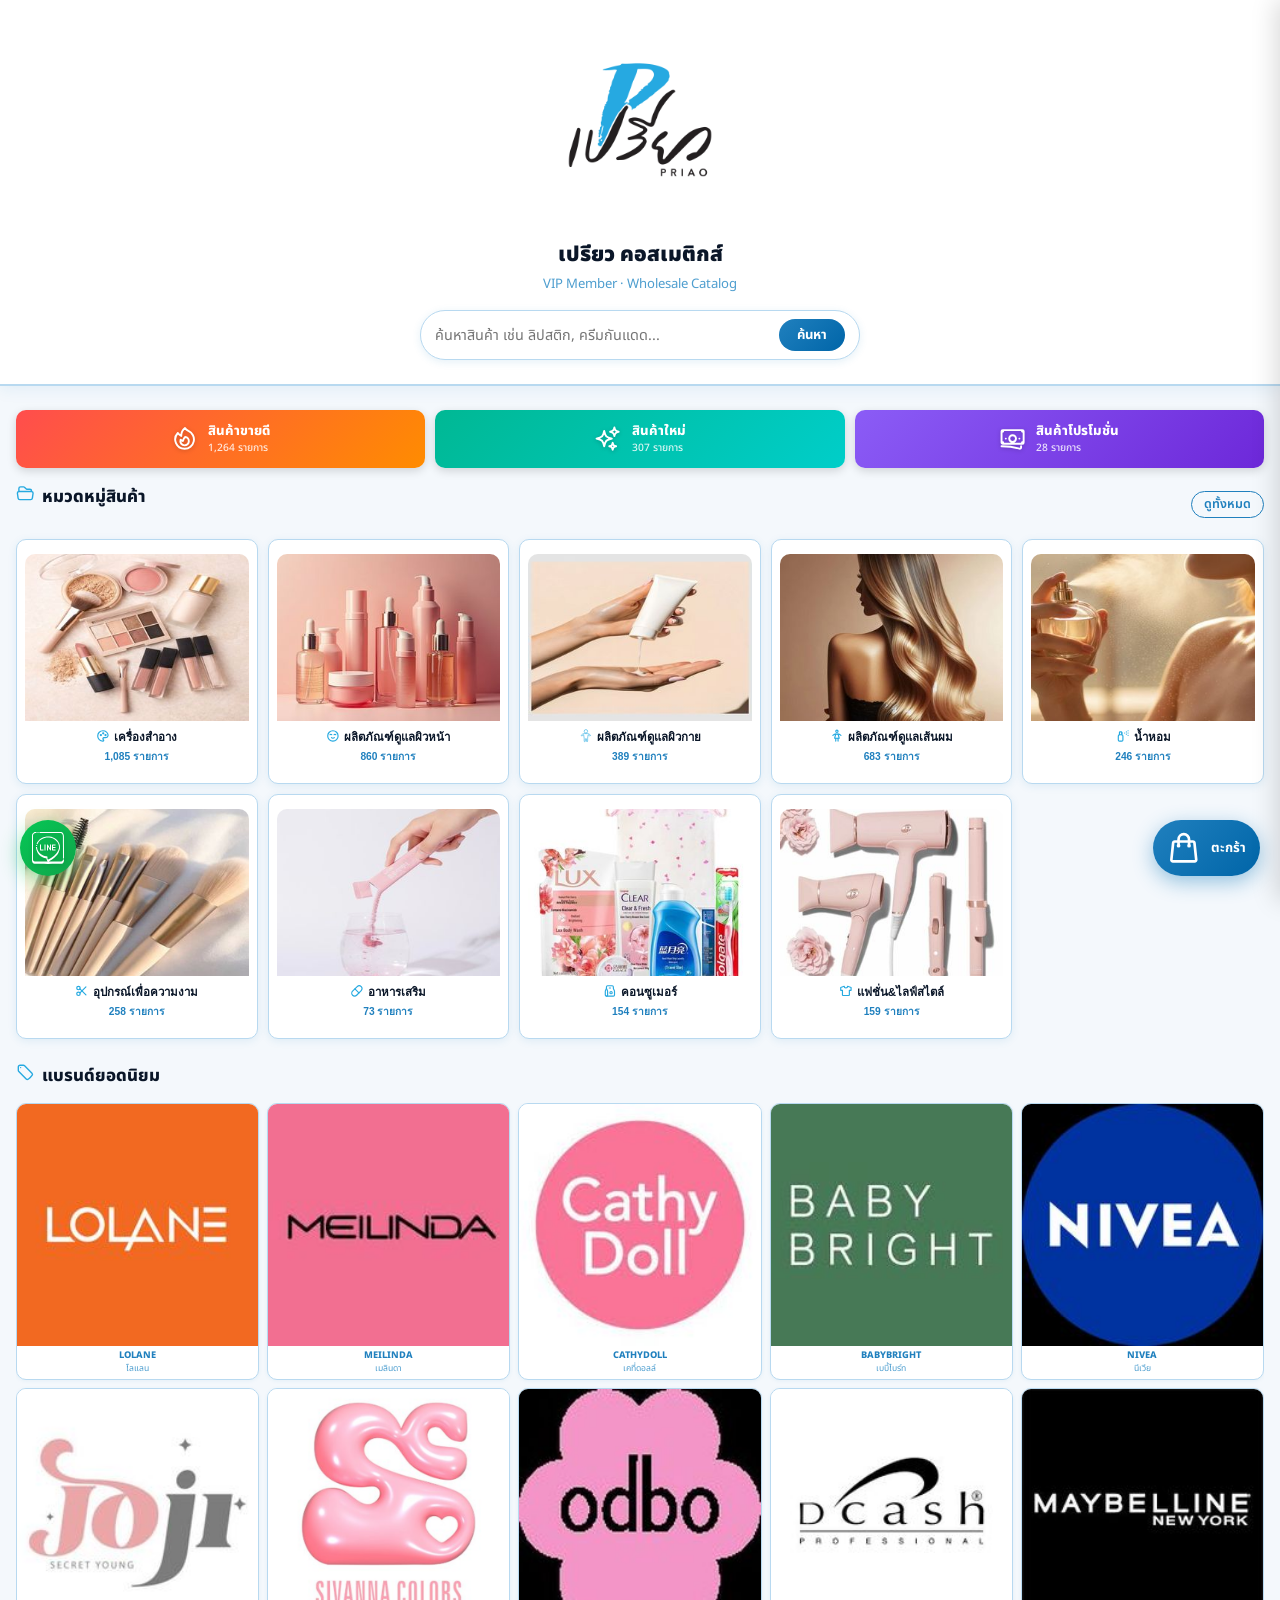
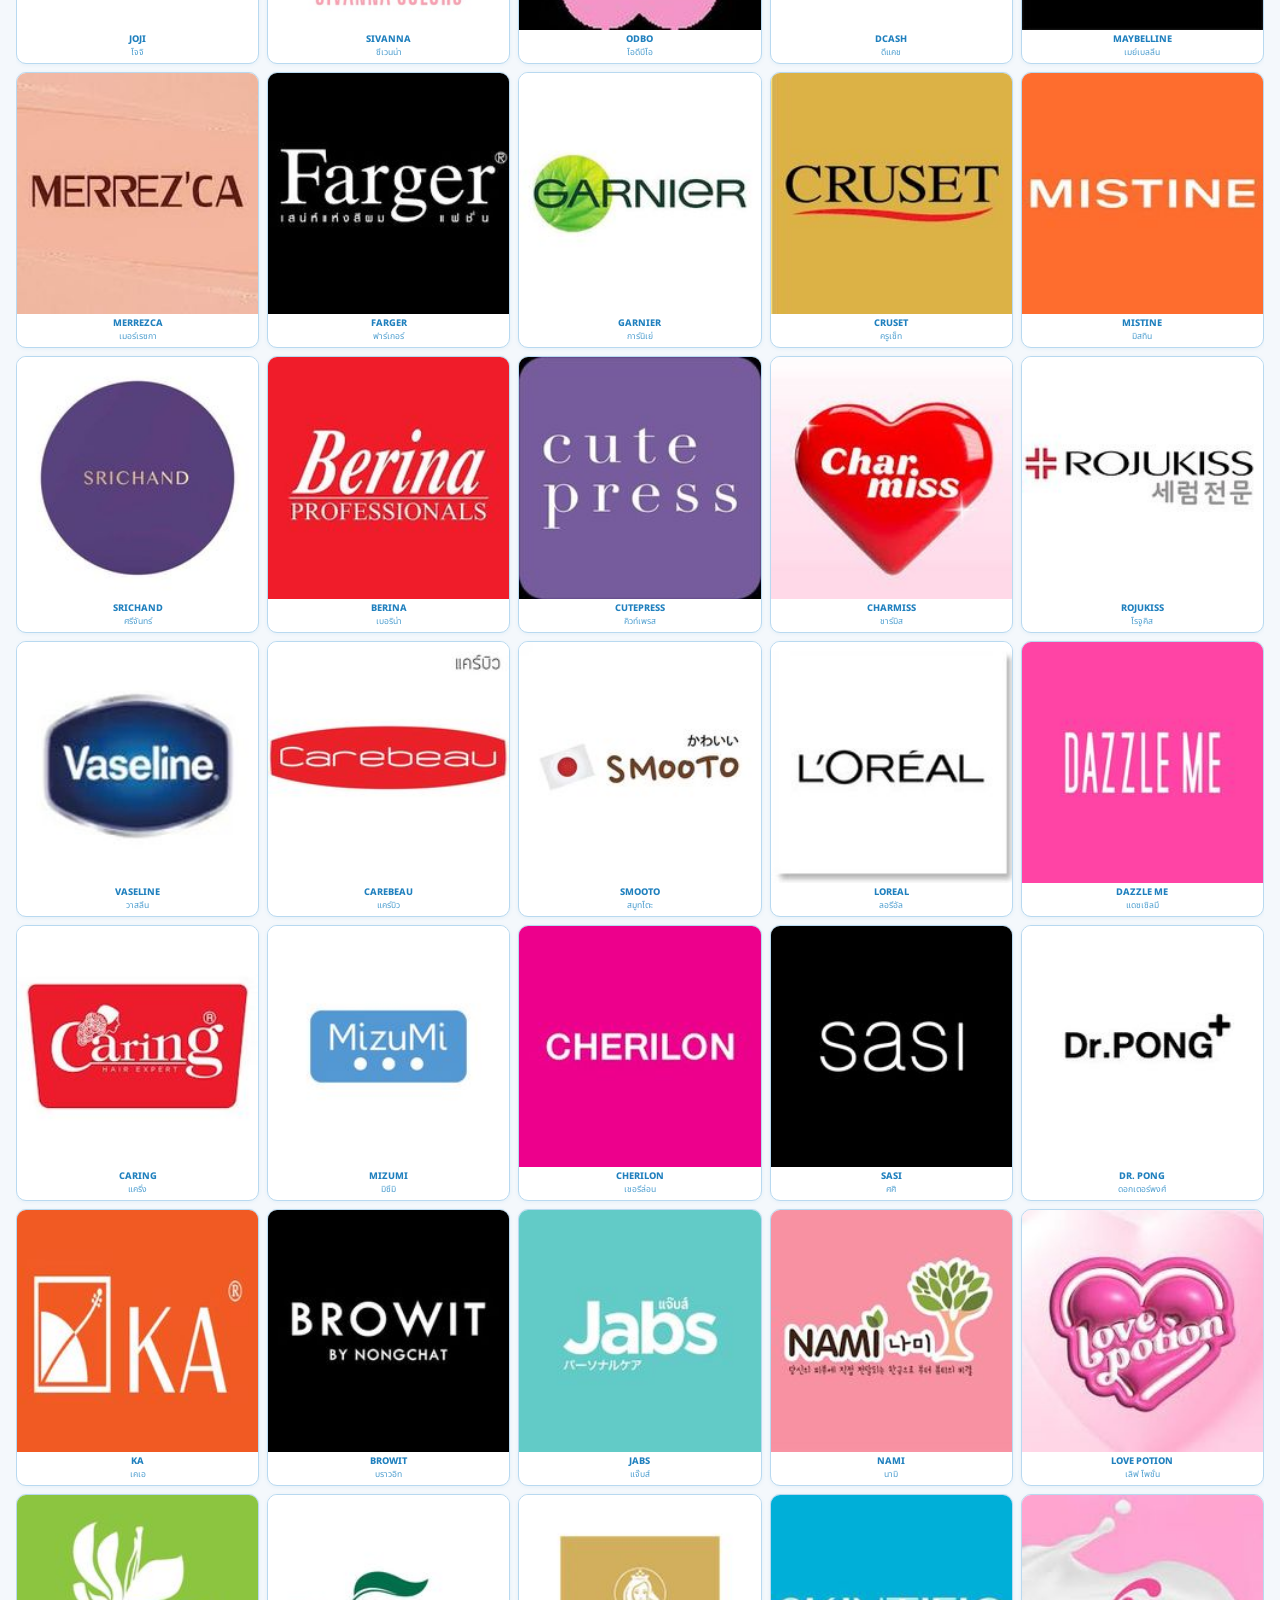
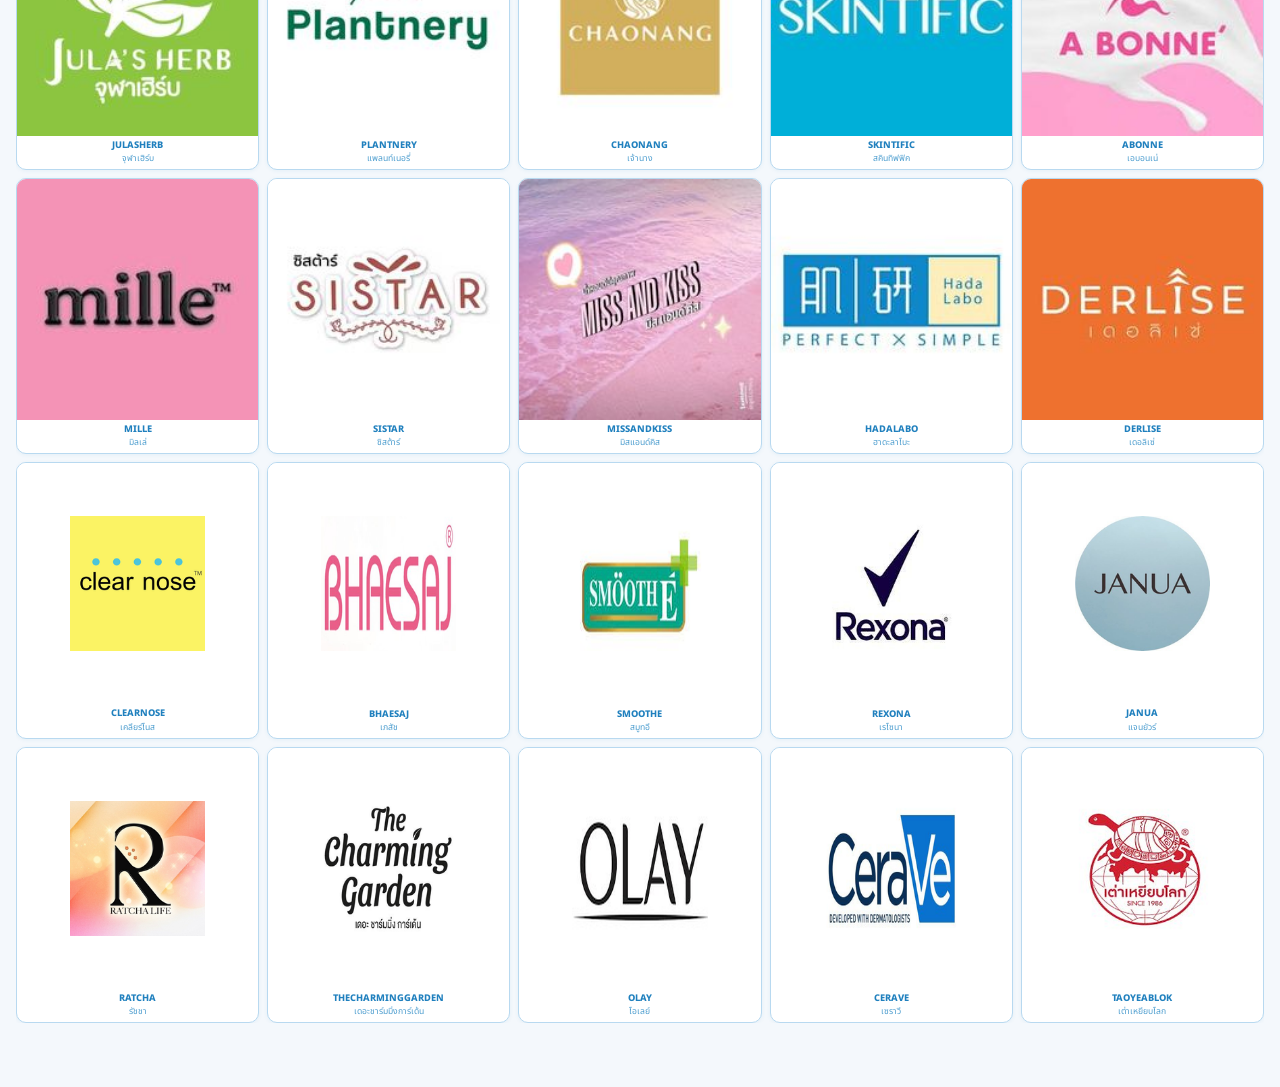
==== commit 9660e497: ""fix: bump cache busting + ensure suggested_retail.json pushed" - index.html: ?v=20260622-0448 (forc" ====
--- a/index.html
+++ b/index.html
@@ -12,11 +12,13 @@
 <meta name="ChatGPT-User" content="noai">
 <meta name="GPTBot" content="noai">
 <title>เปรียว คอสเมติกส์ — VIP Catalog</title>
+<!-- Noto Sans Thai font: local files first (fonts/) → fallback Google Fonts CDN ถ้า local ยังไม่ download -->
+<link rel="stylesheet" href="fonts/noto-sans-thai.css?v=20260622-0448">
 <link rel="preconnect" href="https://fonts.googleapis.com">
-<link href="https://fonts.googleapis.com/css2?family=Noto+Sans+Thai:wght@400;600;700;800;900&display=swap" rel="stylesheet">
+<link href="https://fonts.googleapis.com/css2?family=Noto+Sans+Thai:wght@400;500;600;700;800;900&display=swap" rel="stylesheet">
 <script charset="utf-8" src="https://static.line-scdn.net/liff/edge/2/sdk.js"></script>
-<link rel="stylesheet" href="css/styles.css">
-<link rel="stylesheet" href="css/bottom-nav.css">
+<link rel="stylesheet" href="css/styles.css?v=20260622-0448">
+<link rel="stylesheet" href="css/bottom-nav.css?v=20260622-0448">
 </head>
 <body>
 <div class="loading" id="loading">
@@ -25,6 +27,7 @@
   <div style="font-size:.75rem;color:#4e9ecf;margin-top:6px" id="loadingSub">รอสักครู่...</div>
 </div>
 <div id="home" style="display:none">
+  <button class="mob-hamburger mob-hamburger-home" onclick="openMobDrawer()" aria-label="เมนูหมวดหมู่" title="หมวดหมู่"><span class="hamburger-icon"><svg class="drawer-svg" xmlns="http://www.w3.org/2000/svg" viewBox="0 0 24 24" fill="none" stroke="currentColor" stroke-width="2" stroke-linecap="round" stroke-linejoin="round"><path d="M4 5h16"/><path d="M4 12h16"/><path d="M4 19h16"/></svg></span></button>
   <div class="hero">
     <div onclick="goHome()" style="cursor:pointer;display:inline-block" title="กลับหน้าหลัก"><img class="logo" src="assets/logo.jpg" alt="เปรียว คอสเมติกส์ (กลับหน้าหลัก)"></div>
     <h1 onclick="goHome()" style="cursor:pointer" title="กลับหน้าหลัก">เปรียว คอสเมติกส์</h1>
@@ -203,8 +206,8 @@
     <button type="button" class="cart-send" id="cartSendBtn" onclick="window.sendOrderSafe && window.sendOrderSafe()">💬 ส่งออเดอร์ไปที่ Line OA เปรียว คอสเมติกส์</button>
   </div>
 </div>
-<script src="js/bottom-nav.js"></script>
-<script src="js/app.js"></script>
+<script src="js/bottom-nav.js?v=20260622-0448"></script>
+<script src="js/app.js?v=20260622-0448"></script>
 <!-- LINE Chat Modal -->
 <div class="line-modal-overlay" id="lineModalOverlay" onclick="closeLineModal()" style="display:none;position:fixed;inset:0;background:rgba(0,0,0,.55);align-items:center;justify-content:center;z-index:3000;padding:16px">
   <div class="line-modal" onclick="event.stopPropagation()" style="background:#fff;border-radius:16px;width:100%;max-width:380px;max-height:92vh;overflow:auto;box-shadow:0 16px 48px rgba(0,0,0,.3)">
@@ -359,14 +362,14 @@
     <span class="tab-bubble"><span class="tab-icon"><svg xmlns="http://www.w3.org/2000/svg" viewBox="0 0 24 24" fill="none" stroke="currentColor" stroke-width="1.6" stroke-linecap="square" stroke-linejoin="miter" aria-hidden="true"><rect x="3" y="3" width="7" height="7" rx="0" ry="0"/><rect x="14" y="3" width="7" height="7" rx="0" ry="0"/><rect x="3" y="14" width="7" height="7" rx="0" ry="0"/><rect x="14" y="14" width="7" height="7" rx="0" ry="0"/></svg></span></span>
     <span class="tab-label">สินค้า</span>
   </button>
-  <button class="tab-item" data-tab="trend" onclick="bottomTabClick('trend')">
-    <span class="tab-bubble"><span class="tab-icon"><svg xmlns="http://www.w3.org/2000/svg" fill="none" viewBox="0 0 24 24" stroke-width="1.6" stroke="currentColor" aria-hidden="true"><path stroke-linecap="round" stroke-linejoin="round" d="M11.48 3.499a.562.562 0 0 1 1.04 0l2.125 5.111a.563.563 0 0 0 .475.345l5.518.442c.499.04.701.663.321.988l-4.204 3.602a.563.563 0 0 0-.182.557l1.285 5.385a.562.562 0 0 1-.84.61l-4.725-2.885a.562.562 0 0 0-.586 0L6.982 20.54a.562.562 0 0 1-.84-.61l1.285-5.386a.562.562 0 0 0-.182-.557l-4.204-3.602a.562.562 0 0 1 .321-.988l5.518-.442a.563.563 0 0 0 .475-.345L11.48 3.5Z"/></svg></span></span>
-    <span class="tab-label">เทรนด์</span>
-  </button>
   <button class="tab-item" data-tab="cart" onclick="bottomTabClick('cart')">
     <span class="tab-bubble"><span class="tab-icon"><svg xmlns="http://www.w3.org/2000/svg" fill="none" viewBox="0 0 24 24" stroke-width="1.6" stroke="currentColor" aria-hidden="true"><path stroke-linecap="round" stroke-linejoin="round" d="M15.75 10.5V6a3.75 3.75 0 1 0-7.5 0v4.5m11.356-1.993 1.263 12c.07.665-.45 1.243-1.119 1.243H4.25a1.125 1.125 0 0 1-1.12-1.243l1.264-12A1.125 1.125 0 0 1 5.513 7.5h12.974c.576 0 1.059.435 1.119 1.007ZM8.625 10.5a.375.375 0 1 1-.75 0 .375.375 0 0 1 .75 0Zm7.5 0a.375.375 0 1 1-.75 0 .375.375 0 0 1 .75 0Z"/></svg></span></span>
     <span class="tab-label">ตะกร้า</span>
     <span class="tab-badge" id="bottomTabCartBadge" style="display:none">0</span>
+  </button>
+  <button class="tab-item" data-tab="trend" onclick="bottomTabClick('trend')">
+    <span class="tab-bubble"><span class="tab-icon"><svg xmlns="http://www.w3.org/2000/svg" fill="none" viewBox="0 0 24 24" stroke-width="1.6" stroke="currentColor" aria-hidden="true"><path stroke-linecap="round" stroke-linejoin="round" d="M11.48 3.499a.562.562 0 0 1 1.04 0l2.125 5.111a.563.563 0 0 0 .475.345l5.518.442c.499.04.701.663.321.988l-4.204 3.602a.563.563 0 0 0-.182.557l1.285 5.385a.562.562 0 0 1-.84.61l-4.725-2.885a.562.562 0 0 0-.586 0L6.982 20.54a.562.562 0 0 1-.84-.61l1.285-5.386a.562.562 0 0 0-.182-.557l-4.204-3.602a.562.562 0 0 1 .321-.988l5.518-.442a.563.563 0 0 0 .475-.345L11.48 3.5Z"/></svg></span></span>
+    <span class="tab-label">เทรนด์</span>
   </button>
   <button class="tab-item" data-tab="account" onclick="bottomTabClick('account')">
     <span class="tab-bubble"><span class="tab-icon"><svg xmlns="http://www.w3.org/2000/svg" fill="none" viewBox="0 0 24 24" stroke-width="1.6" stroke="currentColor" aria-hidden="true"><path stroke-linecap="round" stroke-linejoin="round" d="M15.75 6a3.75 3.75 0 1 1-7.5 0 3.75 3.75 0 0 1 7.5 0ZM4.501 20.118a7.5 7.5 0 0 1 14.998 0A17.933 17.933 0 0 1 12 21.75c-2.676 0-5.216-.584-7.499-1.632Z"/></svg></span></span>
--- a/css/styles.css
+++ b/css/styles.css
@@ -404,3 +404,22 @@
 /* === Category Card Icons (SVG, replaces emoji) === */
 .cat-card__icon{display:inline-flex;align-items:center;justify-content:center;width:1.2em;height:1.2em;margin-right:4px;color:#25a9e0;vertical-align:-0.2em}
 .cat-card__icon-svg{width:100%;height:100%;stroke:currentColor;fill:none}
+/* === Chip & Sidebar Icons (mob-cat-btn / sb-btn / active-cat-bar) === */
+.chip-icon{display:inline-flex;align-items:center;justify-content:center;width:1em;height:1em;flex-shrink:0;color:#25a9e0;vertical-align:-0.16em;margin-right:3px}
+.chip-icon .cat-svg{width:100%;height:100%;stroke:currentColor;fill:none}
+.mob-cat-btn.active .chip-icon{color:#fff}
+.chip-icon-hot{color:#ef4444}
+.chip-icon-new{color:#a855f7}
+.chip-icon-promo{color:#f59e0b}
+.mob-cat-btn.active .chip-icon-hot,.mob-cat-btn.active .chip-icon-new,.mob-cat-btn.active .chip-icon-promo{color:#fff}
+
+.sb-icon{display:inline-flex;align-items:center;justify-content:center;width:1.15em;height:1.15em;flex-shrink:0;color:#25a9e0;vertical-align:-0.22em;margin-right:6px}
+.sb-icon .cat-svg{width:100%;height:100%;stroke:currentColor;fill:none}
+.sb-btn.active .sb-icon{color:#fff}
+.sb-icon-hot{color:#ef4444}
+.sb-icon-new{color:#a855f7}
+.sb-icon-promo{color:#f59e0b}
+.sb-btn.active .sb-icon-hot,.sb-btn.active .sb-icon-new,.sb-btn.active .sb-icon-promo{color:#fff}
+
+.active-cat-icon{display:inline-flex;align-items:center;justify-content:center;width:1.1em;height:1.1em;color:#fff;vertical-align:-0.18em;margin-right:4px}
+.active-cat-icon .cat-svg{width:100%;height:100%;stroke:currentColor;fill:none}
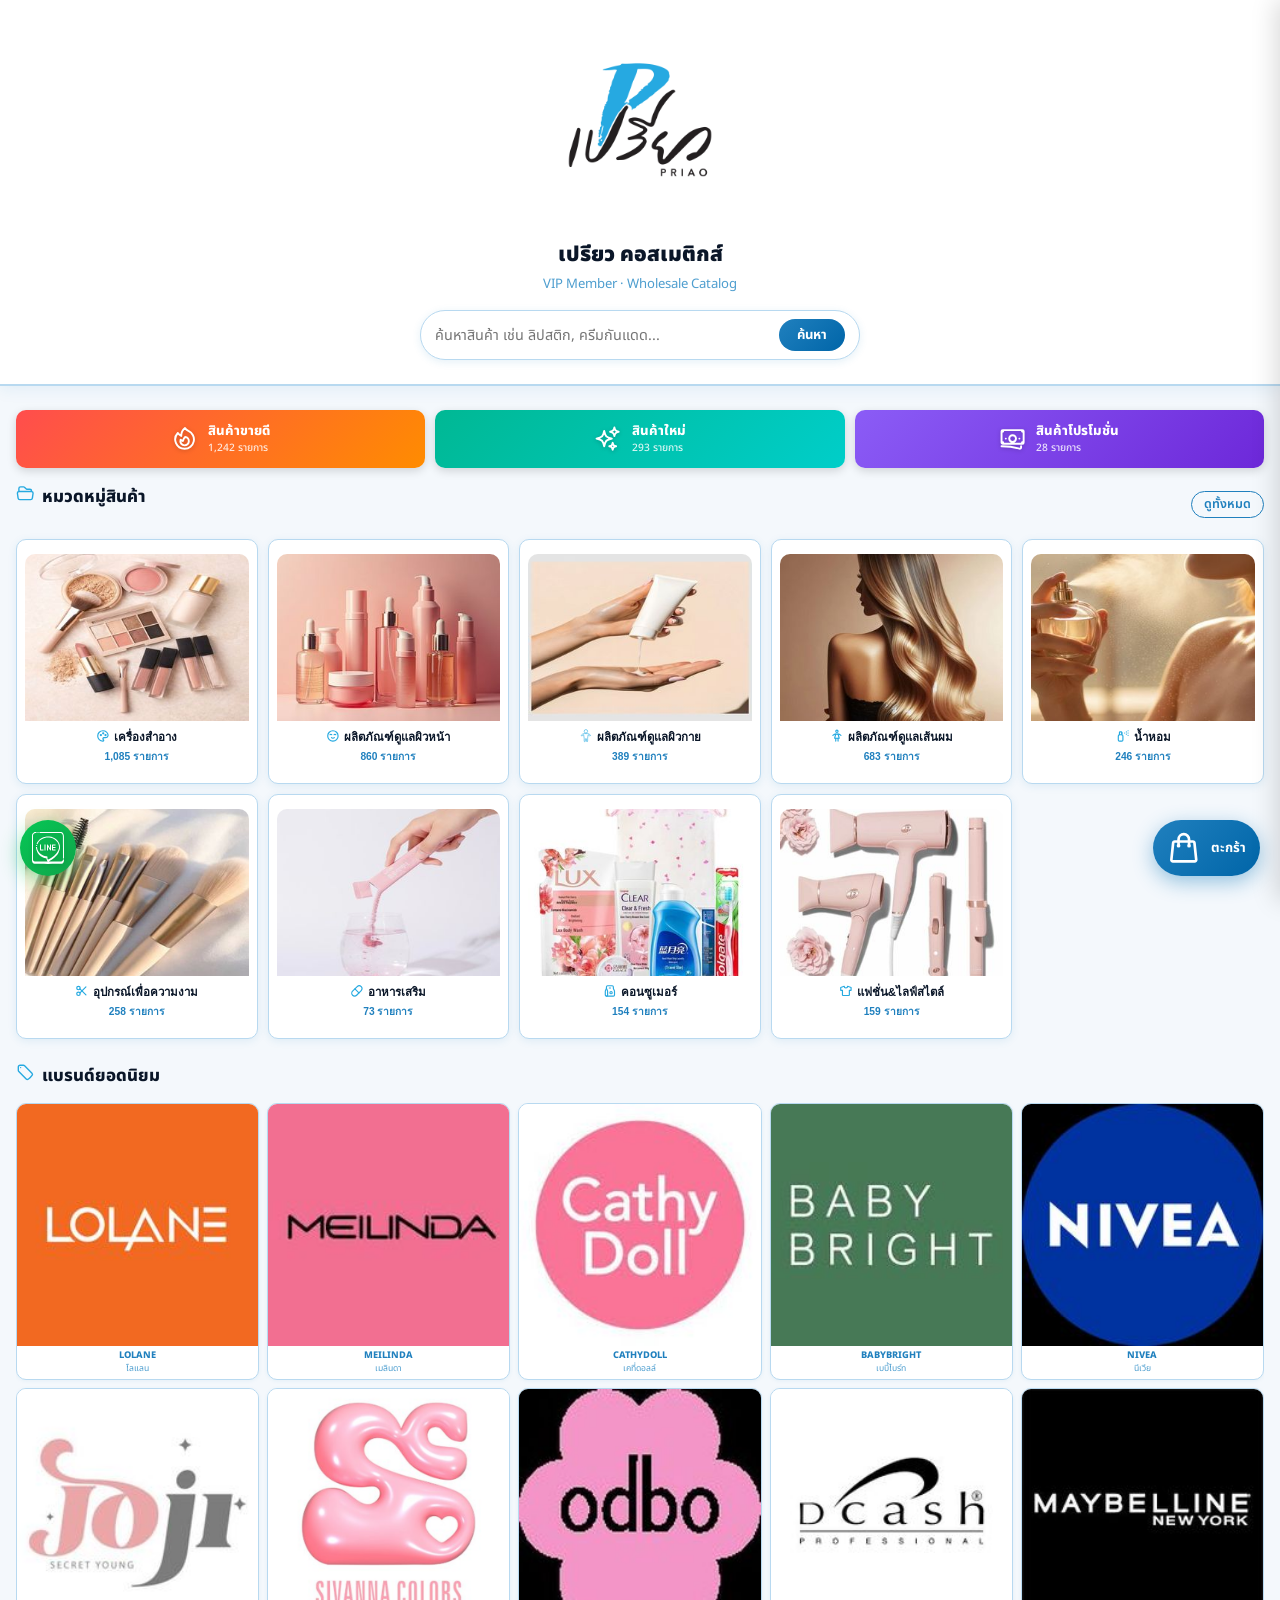
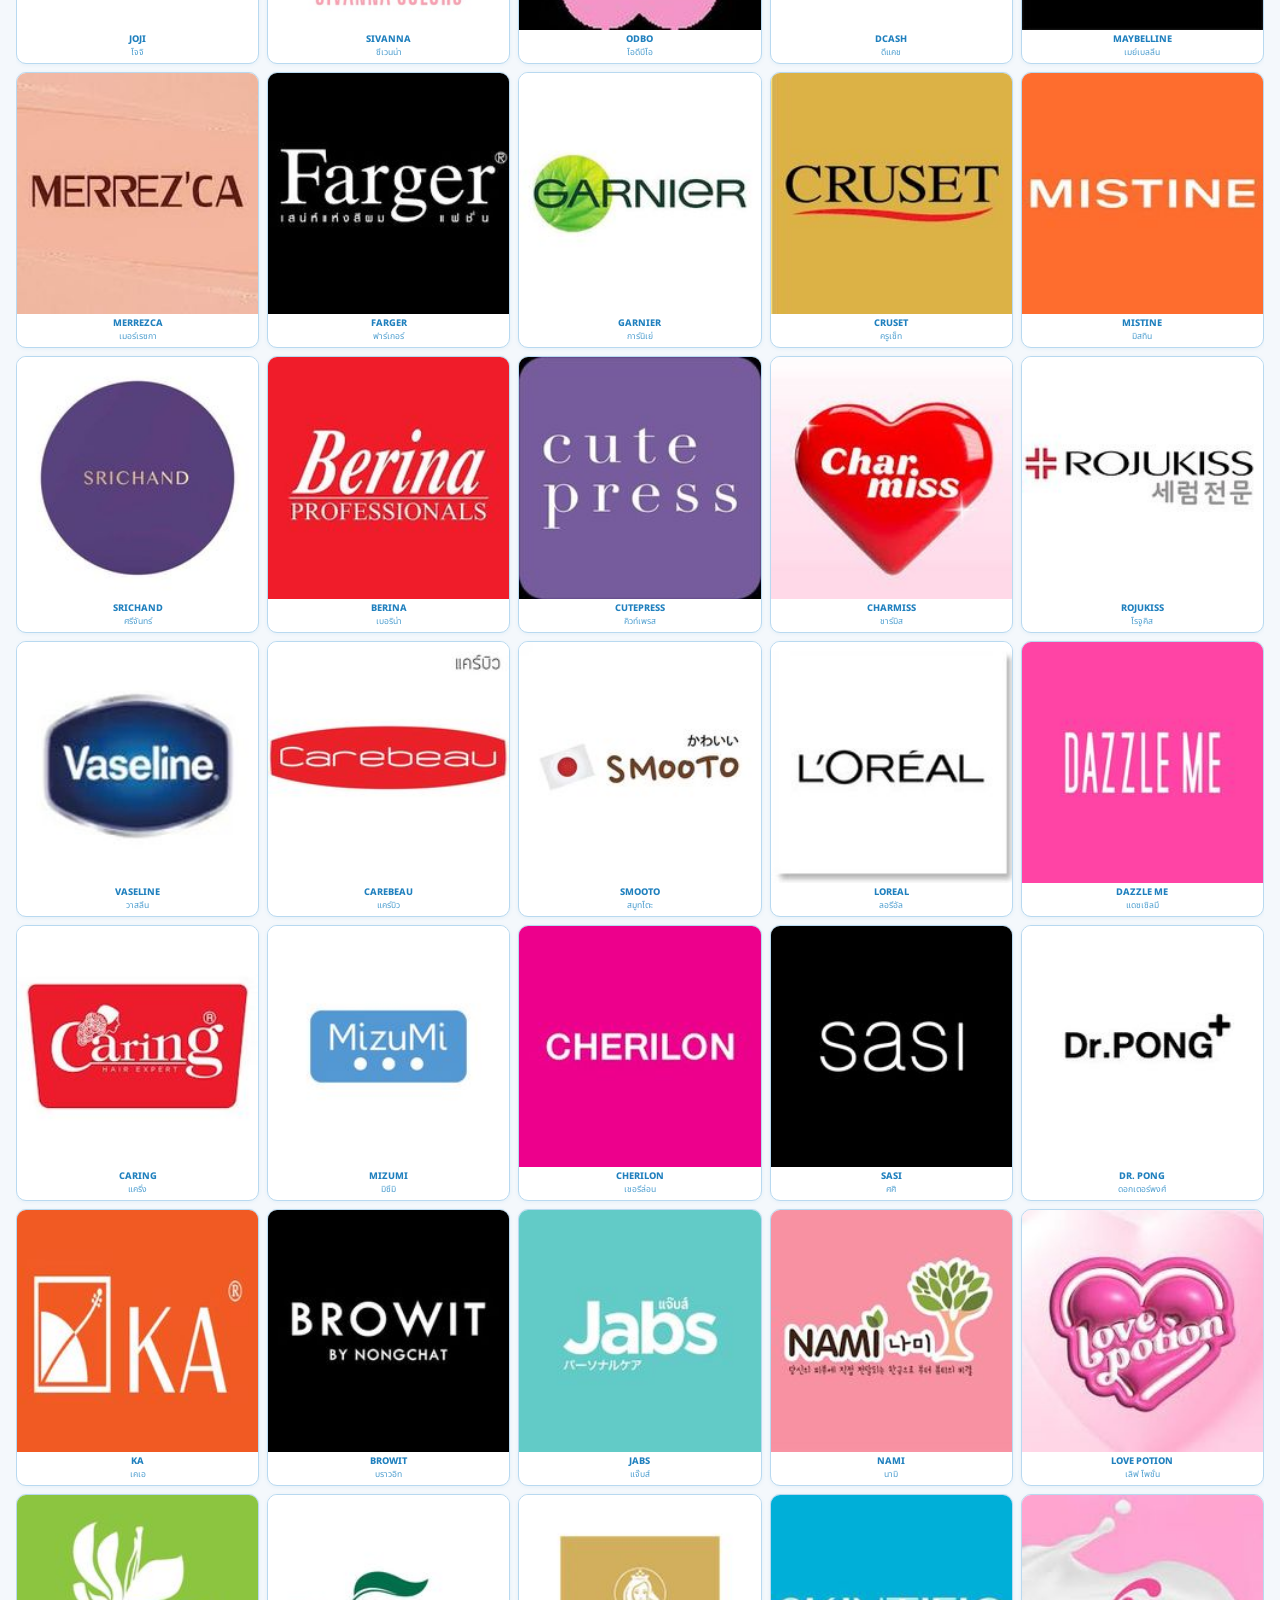
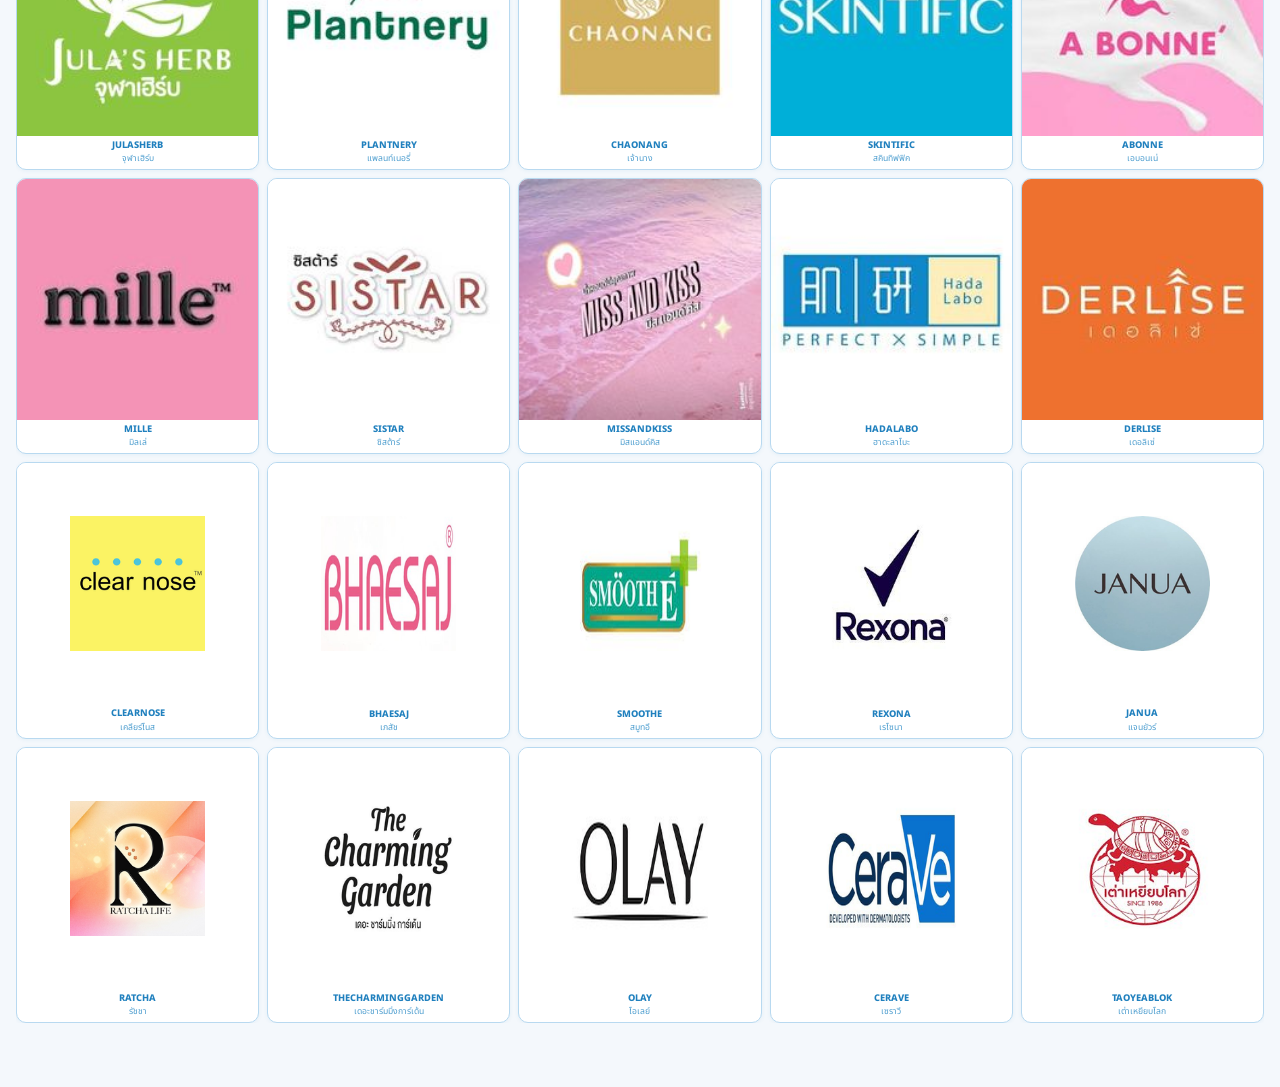
==== commit 799d1cd0: "Add files via upload" ====
--- a/index.html
+++ b/index.html
@@ -13,12 +13,12 @@
 <meta name="GPTBot" content="noai">
 <title>เปรียว คอสเมติกส์ — VIP Catalog</title>
 <!-- Noto Sans Thai font: local files first (fonts/) → fallback Google Fonts CDN ถ้า local ยังไม่ download -->
-<link rel="stylesheet" href="fonts/noto-sans-thai.css?v=20260622-0448">
+<link rel="stylesheet" href="fonts/noto-sans-thai.css?v=20260622-0745">
 <link rel="preconnect" href="https://fonts.googleapis.com">
 <link href="https://fonts.googleapis.com/css2?family=Noto+Sans+Thai:wght@400;500;600;700;800;900&display=swap" rel="stylesheet">
 <script charset="utf-8" src="https://static.line-scdn.net/liff/edge/2/sdk.js"></script>
-<link rel="stylesheet" href="css/styles.css?v=20260622-0448">
-<link rel="stylesheet" href="css/bottom-nav.css?v=20260622-0448">
+<link rel="stylesheet" href="css/styles.css?v=20260622-0745">
+<link rel="stylesheet" href="css/bottom-nav.css?v=20260622-0745">
 </head>
 <body>
 <div class="loading" id="loading">
@@ -206,8 +206,8 @@
     <button type="button" class="cart-send" id="cartSendBtn" onclick="window.sendOrderSafe && window.sendOrderSafe()">💬 ส่งออเดอร์ไปที่ Line OA เปรียว คอสเมติกส์</button>
   </div>
 </div>
-<script src="js/bottom-nav.js?v=20260622-0448"></script>
-<script src="js/app.js?v=20260622-0448"></script>
+<script src="js/bottom-nav.js?v=20260622-0745"></script>
+<script src="js/app.js?v=20260622-0745"></script>
 <!-- LINE Chat Modal -->
 <div class="line-modal-overlay" id="lineModalOverlay" onclick="closeLineModal()" style="display:none;position:fixed;inset:0;background:rgba(0,0,0,.55);align-items:center;justify-content:center;z-index:3000;padding:16px">
   <div class="line-modal" onclick="event.stopPropagation()" style="background:#fff;border-radius:16px;width:100%;max-width:380px;max-height:92vh;overflow:auto;box-shadow:0 16px 48px rgba(0,0,0,.3)">
--- a/css/styles.css
+++ b/css/styles.css
@@ -1,5 +1,5 @@
 *{box-sizing:border-box;margin:0;padding:0}
-body{font-family:"Noto Sans Thai",sans-serif;background:#f4f8fc;color:#0a1628}
+body{font-family:"Noto Sans Thai",-apple-system,BlinkMacSystemFont,"Segoe UI",Roboto,"Helvetica Neue",Arial,sans-serif;background:#f4f8fc;color:#0a1628;-webkit-font-smoothing:antialiased;-moz-osx-font-smoothing:grayscale}
 :root{--acc:#2080be;--acc2:#0065a8;--acc3:#004d82;--bg:#ffffff;--surf:#ffffff;--border:#b8d9f0;--txt:#0a1628;--txt2:#2080be;--txt3:#4e9ecf;--radius:10px}
 #home{min-height:100vh;padding-bottom:40px}
 .hero{background:#ffffff;text-align:center;padding:28px 20px 24px;border-bottom:2px solid var(--border);margin-bottom:24px;box-shadow:0 2px 16px rgba(32,128,190,.10)}
@@ -46,7 +46,7 @@
 .back-btn:hover{color:var(--acc2)}
 .active-cat-bar{display:none;align-items:center;gap:8px;padding:9px 14px;background:var(--acc);color:#fff;font-size:.82rem;font-weight:700;border-radius:8px;margin:4px 12px 8px}
 .active-cat-bar.show{display:flex}
-.pc-body{display:flex;height:calc(100vh - 58px)}
+.pc-body{display:flex;height:calc(100vh - 58px);height:calc(100dvh - 58px)}
 .pc-sidebar{width:200px;flex-shrink:0;background:var(--surf);border-right:1.5px solid var(--border);overflow-y:auto;padding:8px 0}
 @media(max-width:1024px){.pc-sidebar{display:none}}
 .sb-hdr{font-size:.72rem;font-weight:800;color:var(--txt3);padding:8px 12px 4px;text-transform:uppercase;letter-spacing:.5px}
@@ -54,7 +54,7 @@
 .sb-btn:hover{background:#f0f7ff;color:var(--acc)}
 .sb-btn.active{background:var(--acc);color:#fff;font-weight:700}
 .sb-divider{height:1px;background:var(--border);margin:6px 8px}
-.pc-main{flex:1;overflow-y:auto;padding:12px}
+.pc-main{flex:1;overflow-y:auto;overscroll-behavior:contain;-webkit-overflow-scrolling:touch;padding:12px 12px 5rem}
 .filter-bar{display:flex;align-items:center;gap:6px;margin-bottom:10px;flex-wrap:wrap}
 .result-cnt{font-size:.78rem;color:var(--txt3)}
 .view-btns{margin-left:auto;display:flex;gap:4px}
@@ -63,6 +63,195 @@
 .subcat-bar{display:flex;flex-wrap:wrap;gap:5px;margin-bottom:8px}
 .sub-btn{padding:3px 8px;border:1px solid var(--border);border-radius:4px;font-size:.68rem;background:var(--surf);color:var(--txt2);cursor:pointer;font-family:inherit;transition:all .12s;white-space:nowrap}
 .sub-btn:hover,.sub-btn.active{background:var(--acc);border-color:var(--acc);color:#fff}
+
+/* === Mobile Subcategory — Floating Dropdown Menu (Group L — Pattern B) === */
+/* === Desktop defaults: hide mobile dropdown UI, show chip wrap inline === */
+.sub-dd-anchor{display:none}                    /* hide mobile trigger+menu on desktop */
+.sub-chips-wrap{display:contents}                /* chips inline like before */
+
+/* === Mobile (≤1024px) — show floating dropdown === */
+@media(max-width:1024px){
+  .subcat-bar{position:relative;align-items:center}
+
+  /* Hide desktop chip wrap on mobile */
+  .sub-chips-wrap{display:none !important}
+
+  /* Anchor wrapper — relative positioning context for dropdown menu */
+  .sub-dd-anchor{
+    display:inline-flex;
+    position:relative;
+    max-width:calc(100% - 90px);  /* leave room for "ทั้งหมด" chip */
+  }
+
+  /* Trigger button — looks like a chip with arrow */
+  .sub-mobile-trigger{
+    display:inline-flex;
+    align-items:center;
+    gap:6px;
+    padding:6px 10px 6px 12px;
+    border:1.5px solid var(--border);
+    border-radius:.5rem;
+    background:var(--surf);
+    color:var(--txt2);
+    font-family:inherit;
+    font-size:.78rem;
+    font-weight:600;
+    cursor:pointer;
+    min-height:2rem;
+    max-width:100%;
+    overflow:hidden;
+    -webkit-tap-highlight-color:transparent;
+    transition:background .2s,border-color .2s,transform .15s cubic-bezier(.4,0,.2,1),box-shadow .2s ease
+  }
+  .sub-mobile-trigger:hover,
+  .sub-mobile-trigger:focus-visible{
+    border-color:var(--acc);
+    background:#f0f7ff;
+    color:var(--acc);
+    box-shadow:0 2px 6px rgba(32,128,190,.12)
+  }
+  .sub-mobile-trigger:active{transform:scale(.96)}
+  .subcat-bar.show-mobile-dropdown .sub-mobile-trigger{
+    border-color:var(--acc);
+    background:#f0f7ff;
+    color:var(--acc)
+  }
+
+  .sub-mobile-label{
+    overflow:hidden;
+    text-overflow:ellipsis;
+    white-space:nowrap;
+    flex:1;
+    text-align:left
+  }
+  .sub-mobile-arrow{
+    width:14px;
+    height:14px;
+    flex-shrink:0;
+    transition:transform .3s cubic-bezier(.32,.72,.32,1)
+  }
+  .subcat-bar.show-mobile-dropdown .sub-mobile-arrow{
+    transform:rotate(180deg)
+  }
+
+  /* ─── Floating Dropdown Menu (the star of Pattern B) ─── */
+  .sub-dd-menu{
+    position:absolute;
+    top:calc(100% + 8px);
+    left:0;
+    min-width:240px;
+    max-width:calc(100vw - 32px);
+    max-height:60vh;
+    overflow-y:auto;
+    overscroll-behavior:contain;
+    -webkit-overflow-scrolling:touch;
+    background:#fff;
+    border:1.5px solid var(--border);
+    border-radius:12px;
+    box-shadow:0 12px 32px rgba(32,128,190,.18),
+               0 2px 8px rgba(32,128,190,.08);
+    padding:6px;
+    z-index:250;
+    /* Hidden state — animated */
+    opacity:0;
+    visibility:hidden;
+    pointer-events:none;
+    transform:translate3d(0,-8px,0) scale(.96);
+    transform-origin:top left;
+    transition:opacity .22s cubic-bezier(.32,.72,.32,1),
+               transform .25s cubic-bezier(.32,.72,.32,1),
+               visibility 0s linear .25s,
+               box-shadow .25s ease;
+    will-change:transform,opacity
+  }
+  .subcat-bar.show-mobile-dropdown .sub-dd-menu{
+    opacity:1;
+    visibility:visible;
+    pointer-events:auto;
+    transform:translate3d(0,0,0) scale(1);
+    transition:opacity .22s cubic-bezier(.32,.72,.32,1),
+               transform .28s cubic-bezier(.34,1.2,.64,1),  /* slight overshoot bounce */
+               visibility 0s linear 0s,
+               box-shadow .25s ease;
+    box-shadow:0 16px 40px rgba(32,128,190,.24),
+               0 4px 12px rgba(32,128,190,.12)
+  }
+
+  /* Each menu item — full-width vertical list */
+  .sub-dd-item{
+    display:flex;
+    align-items:center;
+    gap:8px;
+    width:100%;
+    padding:11px 12px;
+    background:none;
+    border:none;
+    border-radius:8px;
+    font-family:inherit;
+    font-size:.85rem;
+    font-weight:500;
+    color:var(--txt);
+    text-align:left;
+    cursor:pointer;
+    -webkit-tap-highlight-color:transparent;
+    transition:background .15s ease,
+               color .15s ease,
+               padding-left .2s cubic-bezier(.32,.72,.32,1),
+               transform .12s ease
+  }
+  .sub-dd-item:hover,
+  .sub-dd-item:focus-visible{
+    background:#e6f1fb;
+    color:var(--acc);
+    padding-left:18px;
+    outline:none
+  }
+  .sub-dd-item:active{
+    transform:scale(.98);
+    background:#d6e8f7
+  }
+  .sub-dd-item.active{
+    background:var(--acc);
+    color:#fff;
+    font-weight:700;
+    padding-left:12px  /* don't shift active item */
+  }
+  .sub-dd-item.active:hover{
+    background:var(--acc2);
+    color:#fff;
+    padding-left:12px
+  }
+
+  /* Checkmark icon — only visible on active item */
+  .sub-dd-check{
+    width:16px;
+    height:16px;
+    flex-shrink:0;
+    opacity:0;
+    transition:opacity .15s ease,transform .25s cubic-bezier(.32,.72,.32,1);
+    transform:scale(.7)
+  }
+  .sub-dd-item.active .sub-dd-check{
+    opacity:1;
+    transform:scale(1)
+  }
+
+  .sub-dd-text{
+    flex:1;
+    overflow:hidden;
+    text-overflow:ellipsis;
+    white-space:normal;
+    line-height:1.35
+  }
+
+  /* Scrollbar styling (subtle) */
+  .sub-dd-menu::-webkit-scrollbar{width:6px}
+  .sub-dd-menu::-webkit-scrollbar-thumb{
+    background:rgba(32,128,190,.3);
+    border-radius:3px
+  }
+  .sub-dd-menu::-webkit-scrollbar-thumb:hover{background:rgba(32,128,190,.5)}
+}
 /* === Catalog Grid — Mobile-First Responsive (2/3/4 cols) === */
 .prod-grid{display:grid;grid-template-columns:repeat(2,1fr);gap:.5rem}
 @media(min-width:640px){.prod-grid{grid-template-columns:repeat(3,1fr);gap:.625rem}}
@@ -72,6 +261,60 @@
 .p-card{background:var(--surf);border:1.5px solid var(--border);border-radius:var(--radius);overflow:hidden;transition:all .18s;box-shadow:0 2px 8px rgba(32,128,190,.07)}
 .p-card:hover{box-shadow:0 6px 20px rgba(32,128,190,.18);transform:translateY(-2px)}
 .p-img{aspect-ratio:1/1;background:#f5f9ff;display:flex;align-items:center;justify-content:center;overflow:hidden;position:relative}
+/* === Product Promo Ribbon + Hint (Phase 4-5, 2026-06-19) === */
+.p-ribbon{
+  position:absolute;
+  top:6px;
+  left:6px;
+  z-index:2;
+  font-size:.58rem;
+  font-weight:800;
+  padding:2px 7px;
+  border-radius:8px;
+  color:#fff;
+  letter-spacing:.2px;
+  box-shadow:0 2px 6px rgba(0,0,0,.18);
+  white-space:nowrap;
+  pointer-events:none
+}
+.p-ribbon-flash{
+  background:linear-gradient(135deg,#DC2626,#991B1B);
+  animation:flashPulse 1.6s ease-in-out infinite
+}
+@keyframes flashPulse{
+  0%,100%{box-shadow:0 2px 6px rgba(220,38,38,.4)}
+  50%{box-shadow:0 3px 12px rgba(220,38,38,.7)}
+}
+.p-ribbon-step{
+  background:linear-gradient(135deg,#25a9e0,#2080BE)
+}
+
+/* Strike-through stdPrice when flash promo active */
+.p-price-promo{color:#DC2626 !important;font-weight:800}
+.p-price-strike{
+  font-size:.65rem;
+  color:#999;
+  text-decoration:line-through;
+  margin-left:6px;
+  font-weight:400
+}
+
+/* Step price hint — small chip below price row */
+.p-promo-row{margin-top:2px;margin-bottom:2px}
+.p-promo-hint{
+  display:inline-block;
+  font-size:.6rem;
+  font-weight:700;
+  color:#0C447C;
+  background:#F0F7FF;
+  border:1px solid #2080BE;
+  padding:1px 7px;
+  border-radius:6px;
+  white-space:nowrap;
+  overflow:hidden;
+  text-overflow:ellipsis;
+  max-width:100%
+}
 .p-img img{width:100%;height:100%;object-fit:contain}
 .p-img-ph{font-size:2rem;color:#c8dff0}
 
@@ -79,9 +322,36 @@
 .badge-new{background:#16a34a;color:#fff;font-size:.58rem;font-weight:800;padding:2px 7px;border-radius:10px;white-space:nowrap}
 
 .p-body{padding:6px}
-.p-name{font-size:.68rem;font-weight:600;color:var(--txt);line-height:1.35;margin-bottom:3px}
-.p-brand{font-size:.60rem;color:var(--txt3);margin-bottom:0}
-.p-brand{font-size:.60rem;color:var(--txt3);margin-bottom:3px}
+.p-name{font-size:.68rem;font-weight:600;color:var(--txt);line-height:1.35;margin-bottom:3px;display:-webkit-box;-webkit-line-clamp:2;-webkit-box-orient:vertical;overflow:hidden;text-overflow:ellipsis;min-height:calc(1.35em * 2)}
+/* === Meta row: SKU | Brand (Phase B brand redesign 2026-06-22) === */
+.p-meta-row{
+  display:flex;
+  align-items:baseline;
+  gap:6px;
+  margin-bottom:2px;
+  font-size:.55rem;
+  line-height:1.3;
+  min-height:1em
+}
+.p-code{font-size:.55rem;color:#bbb;flex-shrink:0;font-weight:400}
+.p-brand-inline{
+  font-size:.58rem;
+  color:#6b7280;
+  font-weight:500;
+  overflow:hidden;
+  text-overflow:ellipsis;
+  white-space:nowrap;
+  flex:1;
+  min-width:0
+}
+.p-brand-inline::before{
+  content:'|';
+  color:#d1d5db;
+  margin-right:6px;
+  font-weight:300
+}
+/* Legacy .p-brand class — keep for backward compat but hide (now in meta row) */
+.p-brand{display:none !important}
 .p-price-row{display:flex;align-items:center;margin-bottom:2px;justify-content:space-between}
 .p-price{font-size:.85rem;font-weight:800;color:var(--acc)}
 
@@ -108,9 +378,146 @@
 .p-list-img img{width:100%;height:100%;object-fit:contain}
 .p-list-body{flex:1;min-width:0}
 .p-list-name{font-size:.78rem;font-weight:600;color:var(--txt);line-height:1.3;margin-bottom:2px;white-space:nowrap;overflow:hidden;text-overflow:ellipsis}
-.pagination{display:flex;justify-content:center;gap:4px;margin-top:16px;padding-bottom:16px;flex-wrap:wrap}
-.pg-btn{padding:5px 10px;border:1.5px solid var(--border);border-radius:6px;background:var(--surf);font-size:.78rem;cursor:pointer;font-family:inherit}
-.pg-btn.active{background:var(--acc);border-color:var(--acc);color:#fff;font-weight:700}
+.pagination{display:flex;justify-content:center;gap:6px;margin-top:16px;padding-bottom:1rem;flex-wrap:wrap;scroll-margin-bottom:9rem}
+.pg-btn{
+  padding:6px 12px;
+  border:1.5px solid var(--border);
+  border-radius:8px;
+  background:var(--surf);
+  font-size:.82rem;
+  font-weight:600;
+  color:var(--txt2);
+  cursor:pointer;
+  font-family:inherit;
+  min-width:36px;
+  transition:all .18s cubic-bezier(.4,0,.2,1);
+  position:relative;
+  user-select:none
+}
+.pg-btn:hover{
+  background:#e6f1fb;
+  border-color:var(--acc);
+  color:var(--acc2);
+  transform:translateY(-2px);
+  box-shadow:0 4px 12px rgba(37,169,224,.22)
+}
+.pg-btn:active{
+  transform:translateY(0) scale(.95);
+  box-shadow:0 1px 3px rgba(37,169,224,.18);
+  transition-duration:.08s
+}
+.pg-btn:focus-visible{
+  outline:2px solid var(--acc);
+  outline-offset:2px
+}
+.pg-btn.active{
+  background:linear-gradient(135deg,var(--acc),var(--acc2));
+  border-color:var(--acc);
+  color:#fff;
+  font-weight:700;
+  box-shadow:0 3px 10px rgba(37,169,224,.35);
+  transform:translateY(-1px);
+  cursor:default
+}
+.pg-btn.active:hover{
+  transform:translateY(-1px);
+  box-shadow:0 3px 10px rgba(37,169,224,.35)
+}
+.pg-btn.active:active{transform:translateY(-1px) scale(1)}
+/* ============================================================
+ * Promo Activated Banner — แสดงเมื่อ qty ≥ threshold (กดเข้าเงื่อนไข)
+ * Premium feel: gradient + shimmer + glow + sparkle
+ * ============================================================ */
+.promo-activated-banner{
+  position:relative;
+  overflow:hidden;
+  background:linear-gradient(135deg,#fef3c7 0%,#fde68a 30%,#fbbf24 60%,#f59e0b 100%);
+  color:#7c2d12;
+  font-size:.72rem;
+  font-weight:800;
+  padding:5px 12px;
+  display:flex;
+  align-items:center;
+  gap:6px;
+  letter-spacing:.2px;
+  text-shadow:0 1px 0 rgba(255,255,255,.5);
+  box-shadow:inset 0 -1px 2px rgba(180,83,9,.3),
+             0 1px 4px rgba(245,158,11,.4);
+  animation:promoBannerGlow 2.4s ease-in-out infinite
+}
+@keyframes promoBannerGlow{
+  0%,100%{box-shadow:inset 0 -1px 2px rgba(180,83,9,.3),0 1px 4px rgba(245,158,11,.4)}
+  50%{box-shadow:inset 0 -1px 2px rgba(180,83,9,.3),0 2px 10px rgba(245,158,11,.7),0 0 16px rgba(251,191,36,.5)}
+}
+.promo-activated-icon{
+  display:inline-block;
+  font-size:.85rem;
+  animation:promoSparkle 1.6s ease-in-out infinite;
+  filter:drop-shadow(0 0 4px rgba(251,191,36,.8))
+}
+@keyframes promoSparkle{
+  0%,100%{transform:scale(1) rotate(0deg);opacity:1}
+  25%{transform:scale(1.25) rotate(15deg);opacity:.85}
+  50%{transform:scale(1.1) rotate(-10deg);opacity:1}
+  75%{transform:scale(1.2) rotate(5deg);opacity:.9}
+}
+.promo-activated-text{
+  flex:1;
+  z-index:1;
+  position:relative
+}
+.promo-activated-shimmer{
+  position:absolute;
+  top:0;left:-100%;right:0;bottom:0;
+  background:linear-gradient(90deg,transparent 0%,rgba(255,255,255,.5) 50%,transparent 100%);
+  animation:promoShimmer 2.8s ease-in-out infinite;
+  pointer-events:none;
+  z-index:0
+}
+@keyframes promoShimmer{
+  0%{left:-100%}
+  60%{left:100%}
+  100%{left:100%}
+}
+
+/* Promo Hint Banner — แสดงเมื่อยังไม่ครบ threshold (แนะนำให้เพิ่ม) */
+.promo-hint-banner{
+  background:rgba(245,158,11,.08);
+  color:#92400e;
+  font-size:.66rem;
+  font-weight:500;
+  padding:4px 12px;
+  border-bottom:1px dashed rgba(245,158,11,.35);
+  font-style:italic
+}
+
+/* Promo Active Cart Item — subtle border glow */
+.cart-item.promo-active{
+  position:relative;
+  animation:promoItemGlow 3s ease-in-out infinite
+}
+@keyframes promoItemGlow{
+  0%,100%{box-shadow:0 0 0 rgba(245,158,11,0)}
+  50%{box-shadow:0 0 12px rgba(245,158,11,.25)}
+}
+
+/* Theme-specific colors (override default gold for flash-type promos) */
+.cart-item.promo-item[data-promo="flash"] .promo-activated-banner{
+  background:linear-gradient(135deg,#fef2f2 0%,#fecaca 30%,#f87171 60%,#dc2626 100%);
+  color:#7f1d1d;
+  text-shadow:0 1px 0 rgba(255,255,255,.4)
+}
+.cart-item.promo-item[data-promo="flash"] .promo-activated-icon{
+  filter:drop-shadow(0 0 6px rgba(248,113,113,.9))
+}
+.cart-item.promo-item[data-promo="flash"]{
+  animation-name:promoItemGlowFlash
+}
+@keyframes promoItemGlowFlash{
+  0%,100%{box-shadow:0 0 0 rgba(220,38,38,0)}
+  50%{box-shadow:0 0 14px rgba(220,38,38,.3)}
+}
+
 .cart-panel{position:fixed;right:-360px;top:0;width:360px;height:100vh;background:var(--surf);box-shadow:-4px 0 24px rgba(0,0,0,.15);z-index:200;transition:right .3s;display:flex;flex-direction:column}
 .cart-panel.open{right:0}
 .cart-hdr{background:var(--acc);color:#fff;padding:14px 16px;display:flex;justify-content:space-between;align-items:center}
@@ -185,26 +592,41 @@
 .mob-tag-btn.active{background:var(--acc);color:#fff}
 
 /* === Mobile Side Drawer (Hamburger Menu) === */
-.mob-hamburger{display:none;background:#f4f8fc;border:1.5px solid var(--border);border-radius:8px;padding:5px 9px;cursor:pointer;font-size:1.1rem;color:var(--acc);flex-shrink:0;font-family:inherit;font-weight:700;line-height:1;align-items:center;justify-content:center;height:32px;transition:all .15s}
-.mob-hamburger:hover{background:#e6f1fb;border-color:var(--acc)}
-.mob-hamburger:active{transform:scale(.95)}
+.mob-hamburger{display:none;background:#f4f8fc;border:1.5px solid var(--border);border-radius:8px;padding:5px 9px;cursor:pointer;font-size:1.1rem;color:var(--acc);flex-shrink:0;font-family:inherit;font-weight:700;line-height:1;align-items:center;justify-content:center;height:32px;transition:background .2s,border-color .2s,transform .25s cubic-bezier(.34,1.56,.64,1),box-shadow .25s ease;position:relative;overflow:hidden;-webkit-tap-highlight-color:transparent;will-change:transform}
+.mob-hamburger:hover{background:#e6f1fb;border-color:var(--acc);transform:translateY(-1px);box-shadow:0 4px 12px rgba(32,128,190,.18)}
+.mob-hamburger:active{transform:scale(.92);transition-duration:.1s}
 @media(max-width:1024px){.mob-hamburger{display:flex}}
-.mob-drawer-overlay{display:none;position:fixed;inset:0;background:rgba(10,22,40,.5);z-index:299;animation:drawerFadeIn .25s ease}
-.mob-drawer-overlay.show{display:block}
-@keyframes drawerFadeIn{from{opacity:0}to{opacity:1}}
-.mob-drawer{position:fixed;top:0;left:-340px;width:300px;max-width:80vw;height:100vh;background:#fff;z-index:300;box-shadow:4px 0 24px rgba(0,0,0,.18);transition:left .28s cubic-bezier(.16,1,.3,1);display:flex;flex-direction:column;overflow:hidden}
-.mob-drawer.show{left:0}
+.mob-drawer-overlay{position:fixed;inset:0;background:rgba(10,22,40,.55);z-index:299;opacity:0;visibility:hidden;pointer-events:none;backdrop-filter:blur(0);-webkit-backdrop-filter:blur(0);transition:opacity .32s cubic-bezier(.32,.72,.32,1),visibility 0s linear .32s,backdrop-filter .32s cubic-bezier(.32,.72,.32,1)}
+.mob-drawer-overlay.show{opacity:1;visibility:visible;pointer-events:auto;backdrop-filter:blur(3px);-webkit-backdrop-filter:blur(3px);transition:opacity .32s cubic-bezier(.32,.72,.32,1),visibility 0s linear 0s,backdrop-filter .32s cubic-bezier(.32,.72,.32,1)}
+/* drawerFadeIn keyframe removed — replaced with transition (smoother + reversible) */
+.mob-drawer{position:fixed;top:0;left:0;width:300px;max-width:80vw;height:100vh;height:100dvh;background:#fff;z-index:300;box-shadow:4px 0 24px rgba(0,0,0,0);display:flex;flex-direction:column;overflow:hidden;transform:translate3d(-100%,0,0);transition:transform .42s cubic-bezier(.32,.72,.32,1),box-shadow .42s cubic-bezier(.32,.72,.32,1);will-change:transform;-webkit-tap-highlight-color:transparent}
+.mob-drawer.show{transform:translate3d(0,0,0);box-shadow:8px 0 32px rgba(0,0,0,.25)}
 .mob-drawer-hdr{display:flex;justify-content:space-between;align-items:center;padding:14px 16px;background:linear-gradient(135deg,var(--acc),var(--acc2));color:#fff;flex-shrink:0}
 .mob-drawer-title{font-weight:800;font-size:1.02rem}
-.mob-drawer-close{background:rgba(255,255,255,.22);border:none;color:#fff;width:28px;height:28px;border-radius:50%;cursor:pointer;font-size:.82rem;font-weight:700;font-family:inherit;transition:background .15s}
+.mob-drawer-close{background:rgba(255,255,255,.22);border:none;color:#fff;width:28px;height:28px;border-radius:50%;cursor:pointer;font-size:.82rem;font-weight:700;font-family:inherit;transition:background .2s ease,transform .2s cubic-bezier(.4,0,.2,1);-webkit-tap-highlight-color:transparent}
+.mob-drawer-close:active{transform:scale(.88)}
 .mob-drawer-close:hover{background:rgba(255,255,255,.36)}
 .mob-drawer-body{padding:8px 0;flex:1;overflow-y:auto}
 .mob-drawer-hdr-section{font-size:.7rem;font-weight:800;color:var(--txt3);padding:10px 16px 4px;text-transform:uppercase;letter-spacing:.5px}
-.mob-drawer-btn{display:block;width:100%;text-align:left;padding:11px 16px;font-size:.88rem;border:none;background:none;cursor:pointer;color:var(--txt2);font-family:inherit;transition:all .12s}
-.mob-drawer-btn:hover{background:#f0f7ff;color:var(--acc)}
+.mob-drawer-btn{display:block;width:100%;text-align:left;padding:11px 16px;font-size:.88rem;border:none;background:none;cursor:pointer;color:var(--txt2);font-family:inherit;transition:background .15s,color .15s,padding-left .15s,transform .2s cubic-bezier(.4,0,.2,1)}
+.mob-drawer-btn:hover{background:#f0f7ff;color:var(--acc);padding-left:20px}
 .mob-drawer-btn.active{background:var(--acc);color:#fff;font-weight:700}
 .mob-drawer-btn .cnt{opacity:.75;font-size:.78rem;margin-left:4px}
 .mob-drawer-divider{height:1px;background:var(--border);margin:8px 14px}
+
+/* === Drawer body — single smooth entrance (no per-item stagger = no jank on rapid toggle) === */
+.mob-drawer-body{
+  opacity:0;
+  transform:translate3d(-6px,0,0);
+  transition:opacity .28s cubic-bezier(.32,.72,.32,1) .08s,
+             transform .28s cubic-bezier(.32,.72,.32,1) .08s
+}
+.mob-drawer.show .mob-drawer-body{
+  opacity:1;
+  transform:translate3d(0,0,0)
+}
+
+
 
 /* === Search Autocomplete Dropdown === */
 .search-dropdown{display:none;position:absolute;top:calc(100% + 4px);left:0;right:0;background:#fff;border:1.5px solid var(--border);border-radius:10px;box-shadow:0 8px 28px rgba(32,128,190,.20);z-index:250;max-height:380px;overflow-y:auto}
@@ -250,7 +672,101 @@
   .mob-cat-btn{padding:.5rem .875rem;font-size:.78rem;min-height:2.25rem}
 
   /* Cart panel — full width on mobile */
-  .cart-panel{width:100vw;max-width:100vw;right:-100vw;top:0;bottom:0;height:100vh;height:100dvh}
+  /* ============================================================
+ * Promo Activated Banner — แสดงเมื่อ qty ≥ threshold (กดเข้าเงื่อนไข)
+ * Premium feel: gradient + shimmer + glow + sparkle
+ * ============================================================ */
+.promo-activated-banner{
+  position:relative;
+  overflow:hidden;
+  background:linear-gradient(135deg,#fef3c7 0%,#fde68a 30%,#fbbf24 60%,#f59e0b 100%);
+  color:#7c2d12;
+  font-size:.72rem;
+  font-weight:800;
+  padding:5px 12px;
+  display:flex;
+  align-items:center;
+  gap:6px;
+  letter-spacing:.2px;
+  text-shadow:0 1px 0 rgba(255,255,255,.5);
+  box-shadow:inset 0 -1px 2px rgba(180,83,9,.3),
+             0 1px 4px rgba(245,158,11,.4);
+  animation:promoBannerGlow 2.4s ease-in-out infinite
+}
+@keyframes promoBannerGlow{
+  0%,100%{box-shadow:inset 0 -1px 2px rgba(180,83,9,.3),0 1px 4px rgba(245,158,11,.4)}
+  50%{box-shadow:inset 0 -1px 2px rgba(180,83,9,.3),0 2px 10px rgba(245,158,11,.7),0 0 16px rgba(251,191,36,.5)}
+}
+.promo-activated-icon{
+  display:inline-block;
+  font-size:.85rem;
+  animation:promoSparkle 1.6s ease-in-out infinite;
+  filter:drop-shadow(0 0 4px rgba(251,191,36,.8))
+}
+@keyframes promoSparkle{
+  0%,100%{transform:scale(1) rotate(0deg);opacity:1}
+  25%{transform:scale(1.25) rotate(15deg);opacity:.85}
+  50%{transform:scale(1.1) rotate(-10deg);opacity:1}
+  75%{transform:scale(1.2) rotate(5deg);opacity:.9}
+}
+.promo-activated-text{
+  flex:1;
+  z-index:1;
+  position:relative
+}
+.promo-activated-shimmer{
+  position:absolute;
+  top:0;left:-100%;right:0;bottom:0;
+  background:linear-gradient(90deg,transparent 0%,rgba(255,255,255,.5) 50%,transparent 100%);
+  animation:promoShimmer 2.8s ease-in-out infinite;
+  pointer-events:none;
+  z-index:0
+}
+@keyframes promoShimmer{
+  0%{left:-100%}
+  60%{left:100%}
+  100%{left:100%}
+}
+
+/* Promo Hint Banner — แสดงเมื่อยังไม่ครบ threshold (แนะนำให้เพิ่ม) */
+.promo-hint-banner{
+  background:rgba(245,158,11,.08);
+  color:#92400e;
+  font-size:.66rem;
+  font-weight:500;
+  padding:4px 12px;
+  border-bottom:1px dashed rgba(245,158,11,.35);
+  font-style:italic
+}
+
+/* Promo Active Cart Item — subtle border glow */
+.cart-item.promo-active{
+  position:relative;
+  animation:promoItemGlow 3s ease-in-out infinite
+}
+@keyframes promoItemGlow{
+  0%,100%{box-shadow:0 0 0 rgba(245,158,11,0)}
+  50%{box-shadow:0 0 12px rgba(245,158,11,.25)}
+}
+
+/* Theme-specific colors (override default gold for flash-type promos) */
+.cart-item.promo-item[data-promo="flash"] .promo-activated-banner{
+  background:linear-gradient(135deg,#fef2f2 0%,#fecaca 30%,#f87171 60%,#dc2626 100%);
+  color:#7f1d1d;
+  text-shadow:0 1px 0 rgba(255,255,255,.4)
+}
+.cart-item.promo-item[data-promo="flash"] .promo-activated-icon{
+  filter:drop-shadow(0 0 6px rgba(248,113,113,.9))
+}
+.cart-item.promo-item[data-promo="flash"]{
+  animation-name:promoItemGlowFlash
+}
+@keyframes promoItemGlowFlash{
+  0%,100%{box-shadow:0 0 0 rgba(220,38,38,0)}
+  50%{box-shadow:0 0 14px rgba(220,38,38,.3)}
+}
+
+.cart-panel{width:100vw;max-width:100vw;right:-100vw;top:0;bottom:0;height:100vh;height:100dvh}
   .cart-panel .cart-footer{padding-bottom:calc(5.5rem + env(safe-area-inset-bottom))}
 
   /* Cart action buttons */
@@ -316,7 +832,7 @@
 /* 1920px+ (Full HD) — 6 cols */
 @media(min-width:1920px){
   .prod-grid{grid-template-columns:repeat(6,1fr);gap:1rem}
-  .pc-main{padding:1rem 1.25rem}
+  .pc-main{padding:1rem 1.25rem 5rem}
   .p-name{font-size:.84rem}
   .p-price{font-size:1rem}
 }
@@ -325,7 +841,7 @@
 @media(min-width:2560px){
   .prod-grid{grid-template-columns:repeat(7,1fr);gap:1.125rem}
   .pc-sidebar{width:240px}
-  .pc-main{padding:1.25rem 1.5rem}
+  .pc-main{padding:1.25rem 1.5rem 5rem}
 }
 
 /* 3200px+ (Ultra-wide) — 8 cols max */
@@ -342,13 +858,136 @@
 
 /* Add bottom padding to content so last item not hidden behind tab bar */
 @media(max-width:1024px){
-  .pc-main{padding-bottom:5rem !important}
-  #home{padding-bottom:5rem}
+  .pc-main{padding-bottom:calc(9rem + env(safe-area-inset-bottom)) !important;scroll-padding-bottom:calc(9rem + env(safe-area-inset-bottom))}
+  #home{padding-bottom:calc(9rem + env(safe-area-inset-bottom))}
+  /* Page jumper ถูก bottom nav บัง — ซ่อนบน mobile, ใช้ปุ่ม ‹/›/เลขหน้าแทน */
+  .pg-jump{display:none !important}
+  /* Hamburger บน home — fixed top-left (overlay hero) */
+  .mob-hamburger-home{
+    display:flex !important;
+    position:fixed;
+    top:max(10px, env(safe-area-inset-top));
+    left:10px;
+    z-index:100;
+    width:40px;
+    height:40px;
+    align-items:center;
+    justify-content:center;
+    padding:0;
+    background:rgba(255,255,255,.95);
+    border:1.5px solid var(--border);
+    border-radius:10px;
+    box-shadow:0 4px 12px rgba(32,128,190,.18);
+    color:var(--acc);
+    cursor:pointer;
+    backdrop-filter:blur(8px);
+    -webkit-backdrop-filter:blur(8px);
+    transition:transform .15s,box-shadow .15s
+  }
+  .mob-hamburger-home:hover{
+    transform:translateY(-1px);
+    box-shadow:0 6px 16px rgba(32,128,190,.28)
+  }
+  .mob-hamburger-home:active{transform:scale(.92);transition-duration:.1s}
 }
 
 /* === Cart Panel — adjust for Bottom Tab Bar (Tablet ≤1024px) === */
 @media(min-width:641px) and (max-width:1024px){
-  .cart-panel{
+  /* ============================================================
+ * Promo Activated Banner — แสดงเมื่อ qty ≥ threshold (กดเข้าเงื่อนไข)
+ * Premium feel: gradient + shimmer + glow + sparkle
+ * ============================================================ */
+.promo-activated-banner{
+  position:relative;
+  overflow:hidden;
+  background:linear-gradient(135deg,#fef3c7 0%,#fde68a 30%,#fbbf24 60%,#f59e0b 100%);
+  color:#7c2d12;
+  font-size:.72rem;
+  font-weight:800;
+  padding:5px 12px;
+  display:flex;
+  align-items:center;
+  gap:6px;
+  letter-spacing:.2px;
+  text-shadow:0 1px 0 rgba(255,255,255,.5);
+  box-shadow:inset 0 -1px 2px rgba(180,83,9,.3),
+             0 1px 4px rgba(245,158,11,.4);
+  animation:promoBannerGlow 2.4s ease-in-out infinite
+}
+@keyframes promoBannerGlow{
+  0%,100%{box-shadow:inset 0 -1px 2px rgba(180,83,9,.3),0 1px 4px rgba(245,158,11,.4)}
+  50%{box-shadow:inset 0 -1px 2px rgba(180,83,9,.3),0 2px 10px rgba(245,158,11,.7),0 0 16px rgba(251,191,36,.5)}
+}
+.promo-activated-icon{
+  display:inline-block;
+  font-size:.85rem;
+  animation:promoSparkle 1.6s ease-in-out infinite;
+  filter:drop-shadow(0 0 4px rgba(251,191,36,.8))
+}
+@keyframes promoSparkle{
+  0%,100%{transform:scale(1) rotate(0deg);opacity:1}
+  25%{transform:scale(1.25) rotate(15deg);opacity:.85}
+  50%{transform:scale(1.1) rotate(-10deg);opacity:1}
+  75%{transform:scale(1.2) rotate(5deg);opacity:.9}
+}
+.promo-activated-text{
+  flex:1;
+  z-index:1;
+  position:relative
+}
+.promo-activated-shimmer{
+  position:absolute;
+  top:0;left:-100%;right:0;bottom:0;
+  background:linear-gradient(90deg,transparent 0%,rgba(255,255,255,.5) 50%,transparent 100%);
+  animation:promoShimmer 2.8s ease-in-out infinite;
+  pointer-events:none;
+  z-index:0
+}
+@keyframes promoShimmer{
+  0%{left:-100%}
+  60%{left:100%}
+  100%{left:100%}
+}
+
+/* Promo Hint Banner — แสดงเมื่อยังไม่ครบ threshold (แนะนำให้เพิ่ม) */
+.promo-hint-banner{
+  background:rgba(245,158,11,.08);
+  color:#92400e;
+  font-size:.66rem;
+  font-weight:500;
+  padding:4px 12px;
+  border-bottom:1px dashed rgba(245,158,11,.35);
+  font-style:italic
+}
+
+/* Promo Active Cart Item — subtle border glow */
+.cart-item.promo-active{
+  position:relative;
+  animation:promoItemGlow 3s ease-in-out infinite
+}
+@keyframes promoItemGlow{
+  0%,100%{box-shadow:0 0 0 rgba(245,158,11,0)}
+  50%{box-shadow:0 0 12px rgba(245,158,11,.25)}
+}
+
+/* Theme-specific colors (override default gold for flash-type promos) */
+.cart-item.promo-item[data-promo="flash"] .promo-activated-banner{
+  background:linear-gradient(135deg,#fef2f2 0%,#fecaca 30%,#f87171 60%,#dc2626 100%);
+  color:#7f1d1d;
+  text-shadow:0 1px 0 rgba(255,255,255,.4)
+}
+.cart-item.promo-item[data-promo="flash"] .promo-activated-icon{
+  filter:drop-shadow(0 0 6px rgba(248,113,113,.9))
+}
+.cart-item.promo-item[data-promo="flash"]{
+  animation-name:promoItemGlowFlash
+}
+@keyframes promoItemGlowFlash{
+  0%,100%{box-shadow:0 0 0 rgba(220,38,38,0)}
+  50%{box-shadow:0 0 14px rgba(220,38,38,.3)}
+}
+
+.cart-panel{
     bottom: 0;
     height: 100vh;
     height: 100dvh;
@@ -423,3 +1062,130 @@
 
 .active-cat-icon{display:inline-flex;align-items:center;justify-content:center;width:1.1em;height:1.1em;color:#fff;vertical-align:-0.18em;margin-right:4px}
 .active-cat-icon .cat-svg{width:100%;height:100%;stroke:currentColor;fill:none}
+
+/* === Product Card — Unit suffix + Suggested Retail === */
+.p-unit-suffix{color:#6B7280;font-weight:400;font-size:.92em;margin-left:3px;white-space:nowrap}
+.p-suggest{display:inline-flex;align-items:center;font-size:.55rem;color:#6b7280;background:transparent;border:1px solid #d1d5db;padding:1px 6px;border-radius:5px;font-weight:500;line-height:1.2;white-space:nowrap}
+
+/* === Button Loading State — Spinning Ring + Animated Dots === */
+.btn-spinner{
+  display:inline-block;
+  width:14px;
+  height:14px;
+  border:2.5px solid rgba(255,255,255,.35);
+  border-top-color:#fff;
+  border-radius:50%;
+  animation:btnSpin .65s linear infinite;
+  vertical-align:-3px;
+  margin-right:6px
+}
+@keyframes btnSpin{to{transform:rotate(360deg)}}
+
+.btn-dots{
+  display:inline-block;
+  width:1em;
+  text-align:left
+}
+.btn-dots::after{
+  content:".";
+  animation:btnDots 1.2s steps(4,end) infinite;
+  display:inline-block;
+  width:1em;
+  text-align:left
+}
+@keyframes btnDots{
+  0%,20%{content:"."}
+  40%{content:".."}
+  60%{content:"..."}
+  80%,100%{content:""}
+}
+
+/* === Pagination Jump Input — quick navigation + validation === */
+.pg-jump{
+  display:inline-flex;
+  align-items:center;
+  gap:4px;
+  margin-left:8px;
+  position:relative
+}
+.pg-input{
+  width:160px;
+  padding:6px 12px;
+  border:1.5px solid var(--border);
+  border-radius:8px;
+  font-size:.82rem;
+  font-weight:600;
+  text-align:center;
+  font-family:inherit;
+  color:var(--txt);
+  background:var(--surf);
+  outline:none;
+  transition:all .18s cubic-bezier(.4,0,.2,1)
+}
+.pg-input::-webkit-outer-spin-button,
+.pg-input::-webkit-inner-spin-button{-webkit-appearance:none;margin:0}
+.pg-input::placeholder{color:#9CA3AF;font-weight:400;opacity:.7;font-size:.78rem}
+.pg-input:focus::placeholder{opacity:.4}
+.pg-input:focus{
+  border-color:var(--acc);
+  box-shadow:0 0 0 3px rgba(37,169,224,.15)
+}
+.pg-input.error{
+  border-color:#ef4444;
+  background:#fef2f2;
+  color:#a32d2d;
+  animation:pgShake .4s ease
+}
+@keyframes pgShake{
+  0%,100%{transform:translateX(0)}
+  20%{transform:translateX(-4px)}
+  40%{transform:translateX(4px)}
+  60%{transform:translateX(-3px)}
+  80%{transform:translateX(3px)}
+}
+.pg-go{
+  font-size:.78rem !important;
+  padding:6px 10px !important;
+  min-width:auto !important
+}
+.pg-error{
+  position:absolute;
+  top:100%;
+  left:50%;
+  transform:translateX(-50%) translateY(-4px);
+  margin-top:6px;
+  background:#fef2f2;
+  color:#a32d2d;
+  border:1.5px solid #fecaca;
+  padding:5px 12px;
+  border-radius:8px;
+  font-size:.72rem;
+  font-weight:600;
+  white-space:nowrap;
+  opacity:0;
+  pointer-events:none;
+  transition:opacity .25s,transform .25s;
+  z-index:10;
+  box-shadow:0 4px 12px rgba(239,68,68,.18)
+}
+.pg-error::before{
+  content:"";
+  position:absolute;
+  top:-5px;
+  left:50%;
+  transform:translateX(-50%) rotate(45deg);
+  width:8px;
+  height:8px;
+  background:#fef2f2;
+  border-top:1.5px solid #fecaca;
+  border-left:1.5px solid #fecaca
+}
+.pg-error.show{
+  opacity:1;
+  transform:translateX(-50%) translateY(0)
+}
+
+/* === Catalog mode: lock body scroll (prevent double scrollbar) === */
+body.catalog-mode{overflow:hidden;height:100vh;height:100dvh;margin:0}
+/* iOS Safari fix — prevent rubber-band bounce */
+html.catalog-mode-html{overflow:hidden;height:100%}
